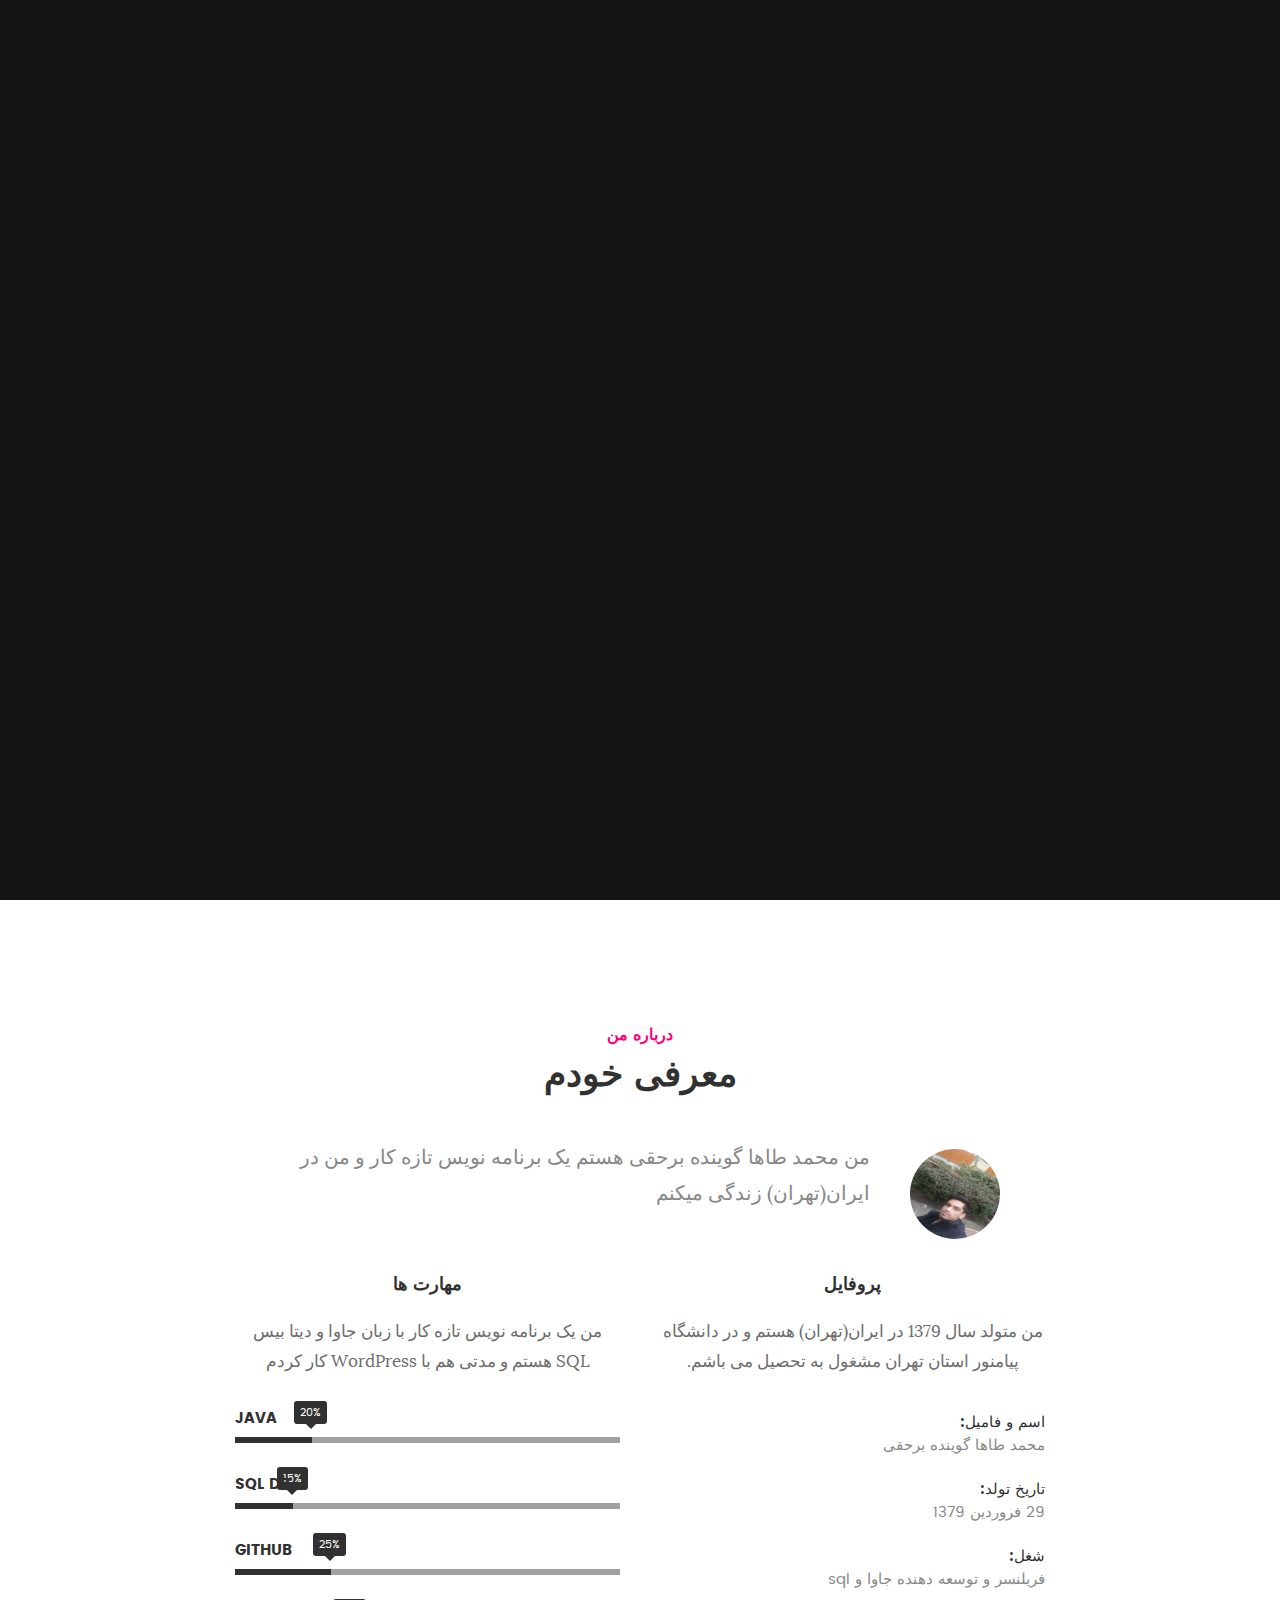
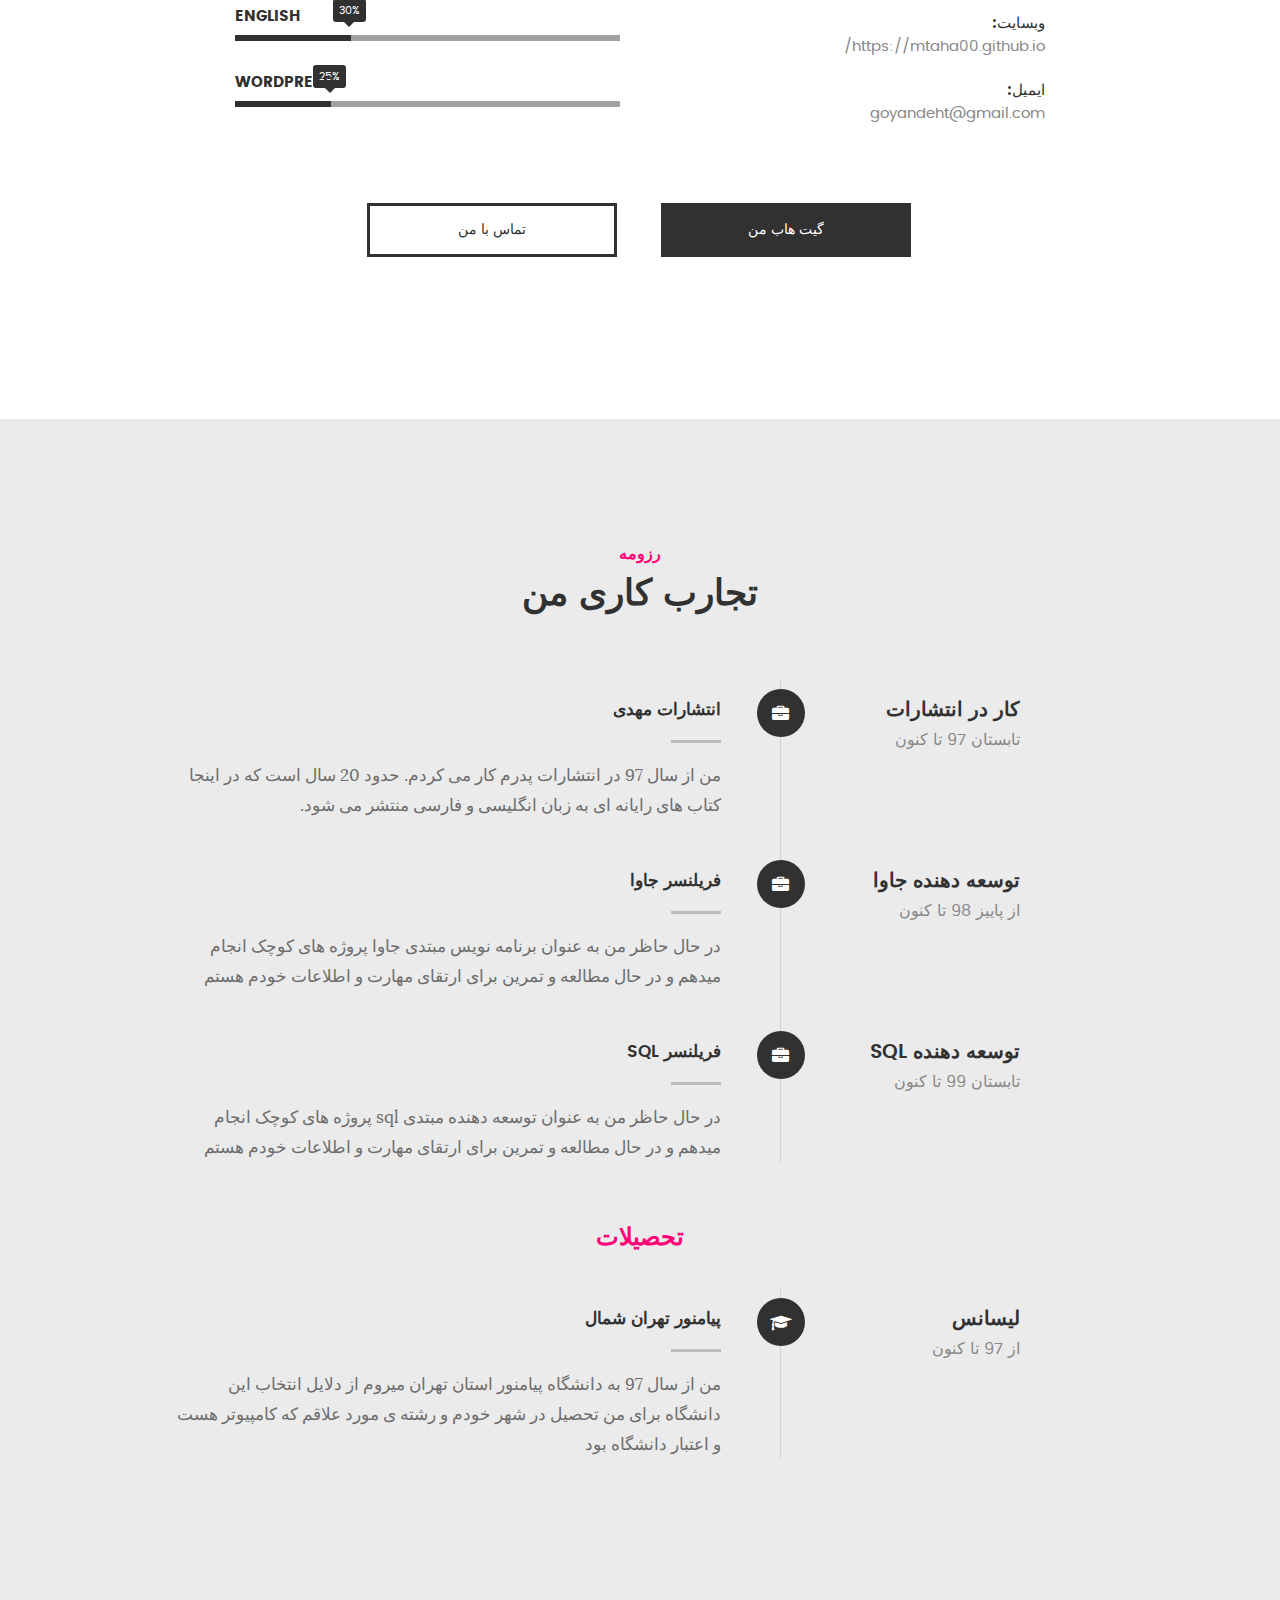
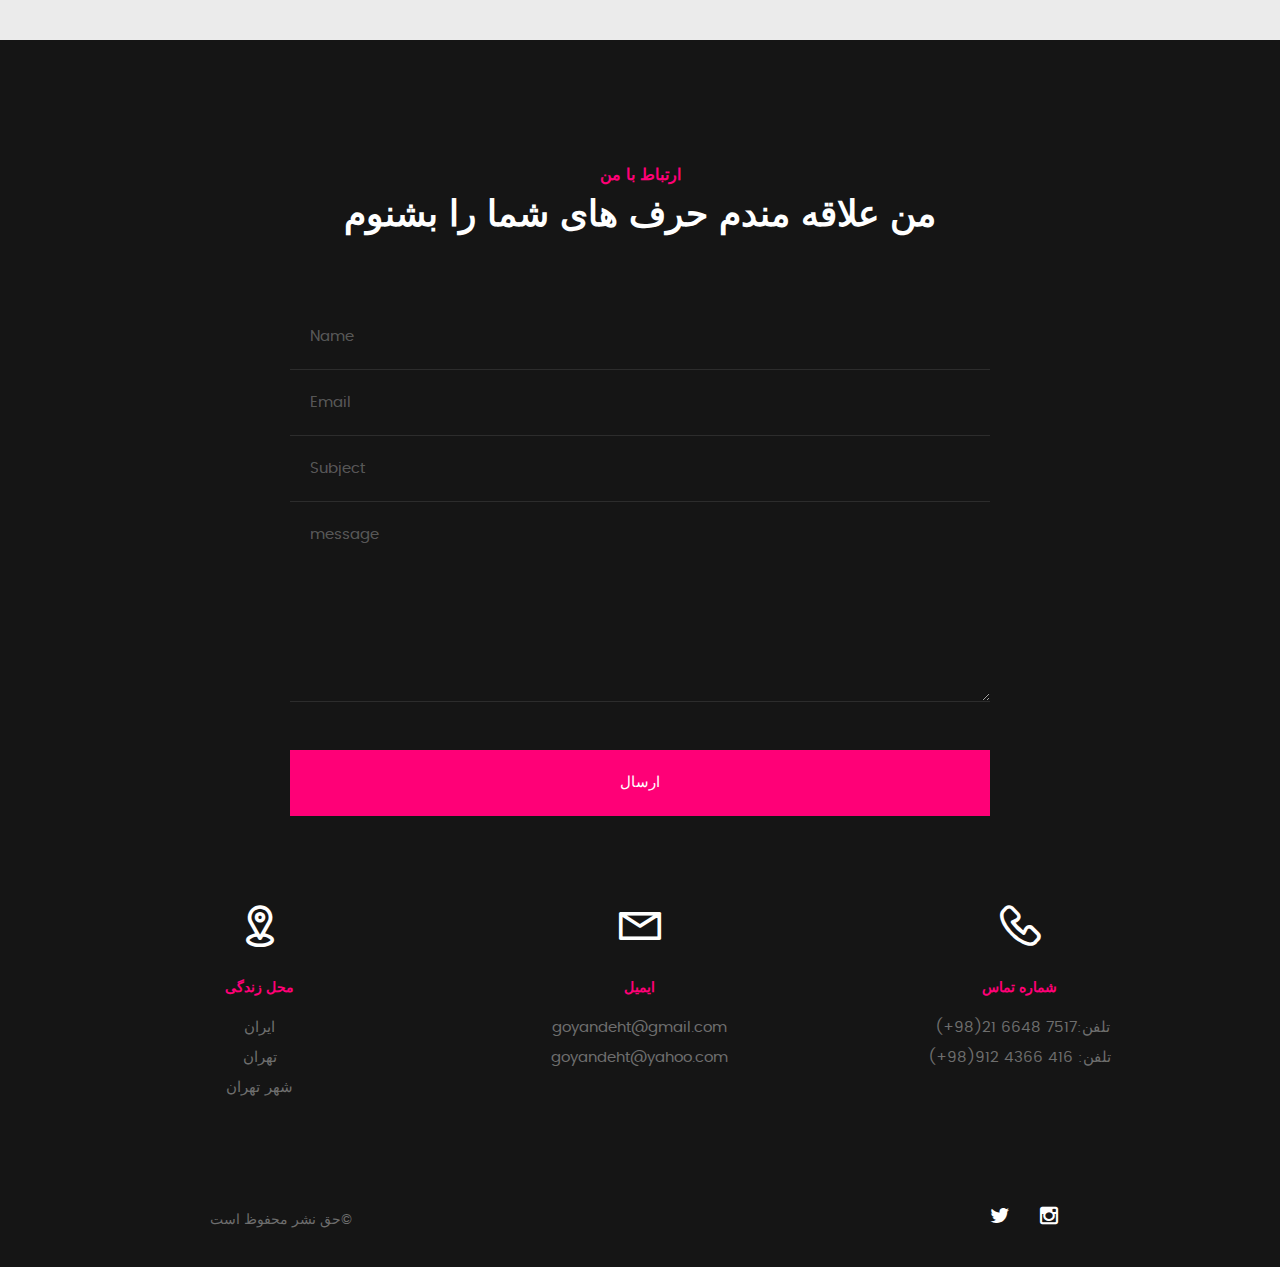
==== indexFa.html @ 9f86498a "Update indexFa.html" ====
<!DOCTYPE html>
<!--[if IE 8 ]><html class="no-js oldie ie8" lang="en"> <![endif]-->
<!--[if IE 9 ]><html class="no-js oldie ie9" lang="en"> <![endif]-->
<!--[if (gte IE 9)|!(IE)]><!--><html class="no-js" lang="en"> <!--<![endif]-->
<head>

   <!--- basic page needs
   ================================================== -->
   <meta charset="utf-8">
	<title>Taha</title>
	<meta name="description" content="">  
	<meta name="author" content="">

   <!-- mobile specific metas
   ================================================== -->
	<meta name="viewport" content="width=device-width, initial-scale=1, maximum-scale=1">

 	<!-- CSS
   ================================================== -->
   <link rel="stylesheet" href="css/base.css">  
   <link rel="stylesheet" href="css/mainFa.css">
   <link rel="stylesheet" href="css/vendor.css">     

   <!-- script
   ================================================== -->   
	<script src="js/modernizr.js"></script>
	<script src="js/pace.min.js"></script>

   <!-- favicons
	================================================== -->
	<link rel="icon" type="image/png" href="favicon.png">

	
	<style>
	.ChangeLangBtn{
		color: #cc005f !important;
		border: 1px solid #cc005f;
		border-radius: 7px;
		padding: 4px 8px;
	}
	.ChangeLangBtn:hover{
		box-shadow: 0px 2px 4px #964E7B;
		transition: 0.2s linear;
	}
	@media only screen and (max-width:768px) {
		.LogoShow{
			display: none;
			width: 0;
		}
		.TopNav{
			display: none !important;
		}
		}	
		
	</style>
	
</head>

<body id="top">

	<!-- header 
   ================================================== -->
   <header>   	
   	<div class="row">

   		<div class="top-bar TopNav">
   			<a class="menu-toggle" href="#"><span>Menu</span></a>

	   		<div class="logo LogoShow">
		         <a class="menu-toggle" href="#"></a>
		      </div>		      

		   	<nav id="main-nav-wrap">
					<ul class="main-navigation">
						<li  class="current"><a id="tahaHS" class="smoothscroll"  href="#intro" title="">خانه</a></li>
						<li><a id="About1" class="smoothscroll"  href="#about" title="">درباره من</a></li>
						<li><a id="ReS2" class="smoothscroll"  href="#resume" title="">رزومه </a></li>					
						<li><a id="tahaCo2" class="smoothscroll"  href="#contact" title="">ارتباط با من</a></li>	
										
					</ul>
				</nav>  
			
   		</div> <!-- /top-bar --> 
   		<div style="margin-top: 5px;">
				<a href="index.html" class="ChangeLangBtn">English</a>
				<a href="indexFa.html" class="ChangeLangBtn">فارسی</a>
	  </div>
   	</div> <!-- /row --> 		
   </header> <!-- /header -->

	<!-- intro section
   ================================================== -->
   <section id="intro">   

   	<div class="intro-overlay"></div>	

   	<div class="intro-content">
   		<div class="row">

   			<div class="col-twelve">

	   			<h5 id="hi"> سلام </h5>
	   			<h2 id="Name"  style="color: #cbcbcb;text-shadow: 0px 1px 1px #ffffff6b;">من محمد طاها گوینده برحقی هستم</h2>

	   			<p class="intro-position">
	   				<span id ="java">توسعه دهنده جاوا</span>
	   				<span id = "sql" >دیتابیس SQL</span> 
	   			</p>

	   			<a id ="More" class="button stroke smoothscroll" href="#about" title="">درباره من</a>
				
				
				
	   		</div>  
   			
   		</div>   		 		
		
   	</div> <!-- /intro-content --> 

   	<ul class="intro-social">        
         <li><a href="@tgouyandeh"><i class="fa fa-twitter"></i></a></li>
         <li><a href="https://www.instagram.com/taha_g_b/"><i class="fa fa-instagram"></i></a></li>
      </ul> <!-- /intro-social -->      	
	
   </section> <!-- /intro -->


   <!-- about section
   ================================================== -->
   <section id="about">  

   	<div class="row section-intro">
   		<div class="col-twelve">

   			<h5 id="About" >درباره من</h5>
   			<h1 id="Let" >معرفی خودم</h1>

   			<div class="intro-info">

   				<img src="images/profile-pic.jpg" alt="Profile Picture">

   				<p id="IMM", class="lead">من محمد طاها گوینده برحقی هستم یک برنامه نویس تازه کار و من در ایران(تهران) زندگی میکنم</p>
   			</div>   			

   		</div>   		
   	</div> <!-- /section-intro -->

   	<div class="row about-content">

		<div class="col-six tab-full">

   			<h3 id="SKLL">مهارت ها</h3>
   			<p id="SKLL1" dir="rtl" style="text-align: center">من یک برنامه نویس تازه کار با زبان جاوا و دیتا بیس SQL هستم و مدتی هم با WordPress کار کردم</p>

				<ul class="skill-bars">
				   <li>
				   	<div class="progress percent20"><span>20%</span></div>
				   	<strong>Java</strong>
				   </li>
				   <li>
				   	<div class="progress percent15"><span>15%</span></div>
				   	<strong>SQL DB</strong>
				   </li>
				   <li>
				   	<div class="progress percent25"><span>25%</span></div>
				   	<strong>Github</strong>
				   </li>
				   <li>
				   	<div class="progress percent30"><span>30%</span></div>
				   	<strong>English</strong>
				   </li>
				   <li>

				   	<div class="progress percent25"><span>25%</span></div>
				   	<strong>Wordpress</strong>
				   </li>
      
				</ul> <!-- /skill-bars -->		

   		</div>
		
   		<div class="col-six tab-full">

   			<h3 id = "Profile1" >پروفایل</h3>
   			<p id = "Profilee" style="text-align: center" dir="rtl" >من متولد سال 1379 در ایران(تهران) هستم و در دانشگاه پیامنور استان تهران مشغول به تحصیل می باشم.</p>

   			<ul class="info-list" dir="rtl" style="text-align: right" >
   				<li>
   					<strong id="FName">اسم و فامیل:</strong>
   					<span id="FNameL">محمد طاها گوینده برحقی</span>
   				</li>
   				<li>
   					<strong id="BiDA">تاریخ تولد:</strong>
   					<span id="BiDA1">29 فروردین 1379</span>
   				</li>
   				<li>
   					<strong id="JB">شغل:</strong>
   					<span id="JB1">فریلنسر و توسعه دهنده جاوا و sql</span>
   				</li>
   				<li>
   					<strong id="WebS">وبسایت:</strong>
   					<span>https://mtaha00.github.io/</span>
   				</li>
   				<li>
   					<strong id="EMIL">ایمیل:</strong>
   					<span>goyandeht@gmail.com</span>
   				</li>

   			</ul> <!-- /info-list -->

   		</div>

   		

   	</div>

   	<div class="row button-section">
   		<div class="col-twelve">
   			<a id="Hiree" href="#contact" title="Hire Me" class="button stroke smoothscroll">تماس با من</a>
   			<a href="https://github.com/Mtaha00" title="go up" class="button button-primary">گیت هاب من</a>
   		</div>   		
   	</div>

   </section> <!-- /process-->    


   <!-- resume Section
   ================================================== -->
	<section id="resume" class="grey-section">

		<div class="row section-intro">
   		<div class="col-twelve">

   			<h5 id="ReS">رزومه</h5>
   			<h1 id="ReS1">تجارب کاری من</h1>

   			

   		</div>   		
   	</div> <!-- /section-intro--> 

   	<div class="row resume-timeline">

   		<div class="col-twelve resume-header">

   			

   		</div> <!-- /resume-header -->

   		<div class="col-twelve">

   			<div class="timeline-wrap">

   				<div class="timeline-block">

	   				<div class="timeline-ico">
	   					<i class="fa fa-briefcase"></i>
	   				</div>

	   				<div class="timeline-header">
   					  <h3 id="WorkP">کار در انتشارات</h3>
	   					<p id="WorkPD">تابستان 97 تا کنون</p>
	   				</div>

	   				<div class="timeline-content">
	   					<h4 id="mahdi">انتشارات مهدی</h4>
	   					<p id="mahdi1">من از سال 97 در انتشارات پدرم کار می کردم. حدود 20 سال است که در اینجا کتاب های رایانه ای به زبان انگلیسی و فارسی منتشر می شود.</p>
	   				</div>

	   			</div>
   				<!-- /timeline-block -->

	   			<div class="timeline-block">

	   				<div class="timeline-ico">
	   					<i class="fa fa-briefcase"></i>
	   				</div>

	   				<div class="timeline-header">
	   					<h3 id="taha1" >توسعه دهنده جاوا</h3>
	   					<p id="taha2">از پاییز 98 تا کنون</p>
	   				</div>

	   				<div class="timeline-content">
	   					<h4 id="taha3" >فریلنسر جاوا</h4>
	   					<p id="taha4" >در حال حاظر من به عنوان برنامه نویس مبتدی جاوا پروژه های کوچک  انجام میدهم و در حال مطالعه و تمرین برای ارتقای مهارت و اطلاعات خودم هستم</p>
	   				</div>

	   			</div> <!-- /timeline-block -->

	   			<div class="timeline-block">

   				  <div class="timeline-ico">
	   					<i class="fa fa-briefcase"></i>
	   				</div>

   				  <div class="timeline-header">
	   					<h3 id="taha5">توسعه دهنده SQL</h3>
	   					<p id="taha6">تابستان 99 تا کنون</p>
	   				</div>

	   				<div class="timeline-content">
	   					<h4 id="taha7">فریلنسر SQL</h4>
	   					<p id="taha8">در حال حاظر من به عنوان توسعه دهنده مبتدی sql  پروژه های کوچک  انجام میدهم و در حال مطالعه و تمرین برای ارتقای مهارت و اطلاعات خودم هستم</p>
	   				</div>

	   			</div> <!-- /timeline-block -->

   			</div> <!-- /timeline-wrap -->   			

   		</div> <!-- /col-twelve -->
   		
   	</div> <!-- /resume-timeline -->
   	
   	<div class="row resume-timeline">

   		<div class="col-twelve resume-header">

   			<h2 id="tahae">تحصیلات</h2>

   		</div> <!-- /resume-header -->

   		<div class="col-twelve">

   			<div class="timeline-wrap">

   				<div class="timeline-block">

	   				<div class="timeline-ico">
	   					<i class="fa fa-graduation-cap"></i>
	   				</div>

	   				<div class="timeline-header">
   					  <h3 id="tahae1">لیسانس</h3>
	   					<p id="tahae2">از 97 تا کنون</p>
	   				</div>

	   				<div class="timeline-content">
	   					<h4 id="tahae3">پیامنور تهران شمال</h4>
	   					<p id="tahae4">من از سال 97 به دانشگاه پیامنور استان تهران میروم از دلایل انتخاب این دانشگاه برای من تحصیل در شهر خودم و رشته ی مورد علاقم که کامپیوتر هست و اعتبار دانشگاه بود</p>
	   				</div>

	   			
	   		

	   			</div> <!-- /timeline-block -->

   			</div> <!-- /timeline-wrap -->   			

   		</div> <!-- /col-twelve -->
   		
   	</div> <!-- /resume-timeline -->
		
	</section> <!-- /features -->



   <!-- contact
   ================================================== -->
	<section id="contact">

		<div class="row section-intro">
   		<div class="col-twelve">

   			<h5 id="tahaCo">ارتباط با من</h5>
   			<h1 id="tahaCo1">من علاقه مندم حرف های شما را بشنوم</h1>

   			<p class="lead"> </p>

   		</div> 
   	</div> <!-- /section-intro -->

   	<div class="row contact-form">

   		<div class="col-twelve">

            <!-- form -->
            <form name="contactForm" id="contactForm" method="post" action="">
      			<fieldset>

                  <div class="form-field">
 						   <input name="contactName" type="text" id="contactName" placeholder="Name" value="" minlength="2" required="">
                  </div>
                  <div class="form-field">
	      			   <input name="contactEmail" type="email" id="contactEmail" placeholder="Email" value="" required="">
	               </div>
                  <div class="form-field">
	     				   <input name="contactSubject" type="text" id="contactSubject" placeholder="Subject" value="">
	               </div>                       
                  <div class="form-field">
	                 	<textarea name="contactMessage" id="contactMessage" placeholder="message" rows="10" cols="50" required=""></textarea>
	               </div>                      
                 <div class="form-field">
                     <button id="SSub" class="submitform">ارسال</button>
                     <div id="submit-loader">
                        <div class="text-loader">در حال ارسال...</div>                             
       				      <div class="s-loader">
								  	<div class="bounce1"></div>
								  	<div class="bounce2"></div>
								  	<div class="bounce3"></div>
								</div>
							</div>
                  </div>

      			</fieldset>
      		</form> <!-- Form End -->

            <!-- contact-warning -->
            <div id="message-warning">            	
            </div>            
            <!-- contact-success -->
      		<div id="message-success">
               <i id="massagesend" class="fa fa-check"></i><br>
      		</div>

         </div> <!-- /col-twelve -->
   		
   	</div> <!-- /contact-form -->

   	<div class="row contact-info">

   		<div class="col-four tab-full">

   			<div class="icon">
   				<i class="icon-pin"></i>
   			</div>

   			<h5 id="tahahome">محل زندگی</h5>

   			<p id="tahahome1">
            ایران <br>
            تهران <br>
            شهر تهران
            </p>

   		</div>

   		<div class="col-four tab-full collapse">

   			<div class="icon">
   				<i class="icon-mail"></i>
   			</div>

   			<h5 id="tahaEm">ایمیل</h5>

   			<p>goyandeht@gmail.com<br>
			   	goyandeht@yahoo.com			     
			   </p>

   		</div>

   		<div class="col-four tab-full">

   			<div class="icon">
   				<i class="icon-phone"></i>
   			</div>

   			<h5 id="tahaCa">شماره تماس</h5>

   			<p dir="rtl"> تلفن:<span dir="ltr"> (+98)21 6648 7517</span><br>
			   	تلفن: <span dir="ltr">(+98)912 4366 416</span>
			   </p>

   		</div>
   		
   	</div> <!-- /contact-info -->
		
	</section> <!-- /contact -->


   <!-- footer
   ================================================== -->

   <footer>
     	<div class="row">

     		<div class="col-six tab-full pull-right social">

     			<ul class="footer-social">        
			      <li><a href="tgouyandeh"><i class="fa fa-twitter"></i></a></li>
			      <li><a href="https://www.instagram.com/taha_g_b/"><i class="fa fa-instagram"></i></a></li>
			   </ul> 
	      		
	      </div>

      	<div class="col-six tab-full">
	      	<div class="copyright">
		        	<span id="tahaCopy">حق نشر محفوظ است©</span> 	         	
		         </div>		                  
	      	</div>

	      	<div id="go-top">
		         <a class="smoothscroll" title="Back to Top" href="#top"><i class="fa fa-long-arrow-up"></i></a>
		      </div>

      	</div> <!-- /row -->     	
   </footer>  

   <div id="preloader"> 
    	<div id="loader"></div>
   </div> 

   <!-- Java Script
   ================================================== --> 
   <script src="js/jquery-2.1.3.min.js"></script>
   <script src="js/plugins.js"></script>
   <script src="js/main.js"></script>
   
   
	
</body>

</html>
---- css/base.css ----
/**
 * =================================================================== 
 *
 *  Kards v1.0 Base Stylesheet
 *  url: styleshout.com
 *  03-01-2016
 *  ------------------------------------------------------------------
 *  TOC:
 *  01. reset
 *  02. basic/base setup styles
 *  03. grid
 *  04. MISC
 *
 * =================================================================== 
 */

/** 
 * ===================================================================
 * 01. reset - normalize.css v3.0.2 | MIT License | git.io/normalize
 *
 * ------------------------------------------------------------------- 
 */
html {
	font-family: sans-serif;
	-ms-text-size-adjust: 100%;
	-webkit-text-size-adjust: 100%;
}

body {
	margin: 0;
}

article,
aside,
details,
figcaption,
figure,
footer,
header,
hgroup,
main,
menu,
nav,
section,
summary {
	display: block;
}

audio,
canvas,
progress,
video {
	display: inline-block;
	vertical-align: baseline;
}

audio:not([controls]) {
	display: none;
	height: 0;
}

[hidden],
template {
	display: none;
}

a {
	background: transparent;
}

a:active,
a:hover {
	outline: 0;
}

abbr[title] {
	border-bottom: 1px dotted;
}

b,
strong {
	font-weight: bold;
}

dfn {
	font-style: italic;
}

h1 {
	font-size: 2em;
	margin: 0.67em 0;
}

mark {
	background: #ff0;
	color: #000;
}

small {
	font-size: 80%;
}

sub,
sup {
	font-size: 75%;
	line-height: 0;
	position: relative;
	vertical-align: baseline;
}

sup {
	top: -0.5em;
}

sub {
	bottom: -0.25em;
}

img {
	border: 0;
}

svg:not(:root) {
	overflow: hidden;
}

figure {
	margin: 1em 40px;
}

hr {
	-moz-box-sizing: content-box;
	box-sizing: content-box;
	height: 0;
}

pre {
	overflow: auto;
}

code,
kbd,
pre,
samp {
	font-family: monospace, monospace;
	font-size: 1em;
}

button,
input,
optgroup,
select,
textarea {
	color: inherit;
	font: inherit;
	margin: 0;
}

button {
	overflow: visible;
}

button,
select {
	text-transform: none;
}

button,
html input[type="button"],
input[type="reset"],
input[type="submit"] {
	-webkit-appearance: button;
	cursor: pointer;
}

button[disabled],
html input[disabled] {
	cursor: default;
}

button::-moz-focus-inner,
input::-moz-focus-inner {
	border: 0;
	padding: 0;
}

input {
	line-height: normal;
}

input[type="checkbox"],
input[type="radio"] {
	box-sizing: border-box;
	padding: 0;
}

input[type="number"]::-webkit-inner-spin-button,
input[type="number"]::-webkit-outer-spin-button {
	height: auto;
}

input[type="search"] {
	-webkit-appearance: textfield;
	-moz-box-sizing: content-box;
	-webkit-box-sizing: content-box;
	box-sizing: content-box;
}

input[type="search"]::-webkit-search-cancel-button,
input[type="search"]::-webkit-search-decoration {
	-webkit-appearance: none;
}

fieldset {
	border: 1px solid #c0c0c0;
	margin: 0 2px;
	padding: 0.35em 0.625em 0.75em;
}

legend {
	border: 0;
	padding: 0;
}

textarea {
	overflow: auto;
}

optgroup {
	font-weight: bold;
}

table {
	border-collapse: collapse;
	border-spacing: 0;
}

td,
th {
	padding: 0;
}

/** 
 * ===================================================================
 * 02. basic/base setup styles - (_basic.scss)
 *
 * ------------------------------------------------------------------- 
 */
html {
	font-size: 62.5%;
	box-sizing: border-box;
}

*,
*::before,
*::after {
	box-sizing: inherit;
}

body {
	font-weight: normal;
	line-height: 1;
	text-rendering: optimizeLegibility;
	word-wrap: break-word;
	-webkit-overflow-scrolling: touch;
	-webkit-text-size-adjust: none;
}

body,
input,
button {
	-moz-osx-font-smoothing: grayscale;
	-webkit-font-smoothing: antialiased;
}

/**
 * Media - (_basic.scss)
 * ------------------------------------------------------------------- 
 */
img,
video {
	max-width: 100%;
	height: auto;
}

/**
 * Typography resets - (_basic.scss)
 * ------------------------------------------------------------------- 
 */
div,
dl,
dt,
dd,
ul,
ol,
li,
h1,
h2,
h3,
h4,
h5,
h6,
pre,
form,
p,
blockquote,
th,
td {
	margin: 0;
	padding: 0;
}

h1,
h2,
h3,
h4,
h5,
h6 {
	-webkit-font-variant-ligatures: common-ligatures;
	-moz-font-variant-ligatures: common-ligatures;
	font-variant-ligatures: common-ligatures;
	text-rendering: optimizeLegibility;
}

em,
i {
	font-style: italic;
	line-height: inherit;
}

strong,
b {
	font-weight: bold;
	line-height: inherit;
}

small {
	font-size: 60%;
	line-height: inherit;
}

ol,
ul {
	list-style: none;
}

li {
	display: block;
}

/**
 * links - (_basic.scss)
 * ------------------------------------------------------------------- 
 */
a {
	text-decoration: none;
	line-height: inherit;
}

a img {
	border: none;
}

/**
 * inputs - (_basic.scss)
 * ------------------------------------------------------------------- 
 */
fieldset {
	margin: 0;
	padding: 0;
}

input[type="email"],
input[type="number"],
input[type="search"],
input[type="text"],
input[type="tel"],
input[type="url"],
input[type="password"],
textarea {
	-webkit-appearance: none;
	-moz-appearance: none;
	-ms-appearance: none;
	-o-appearance: none;
	appearance: none;
}

/** 
 * ===================================================================
 * 03. grid - (_grid.scss)
 *
 * ------------------------------------------------------------------- 
 */
.row {
	width: 94%;
	max-width: 1140px;
	margin: 0 auto;
}

.row:before,
.row:after {
	content: "";
	display: table;
}

.row:after {
	clear: both;
}

.row .row {
	width: auto;
	max-width: none;
	margin-left: -20px;
	margin-right: -20px;
}

[class*="col-"],
.bgrid {
	float: left;
}

[class*="col-"] + [class*="col-"].end {
	float: right;
}

[class*="col-"] {
	padding: 0 20px;
}

.col-one {
	width: 8.33333%;
}

.col-two,
.col-1-6 {
	width: 16.66667%;
}

.col-three,
.col-1-4 {
	width: 25%;
}

.col-four,
.col-1-3 {
	width: 33.33333%;
}

.col-five {
	width: 41.66667%;
}

.col-six,
.col-1-2 {
	width: 50%;
}

.col-seven {
	width: 58.33333%;
}

.col-eight,
.col-2-3 {
	width: 66.66667%;
}

.col-nine,
.col-3-4 {
	width: 75%;
}

.col-ten,
.col-5-6 {
	width: 83.33333%;
}

.col-eleven {
	width: 91.66667%;
}

.col-twelve,
.col-full {
	width: 100%;
}

/**
 * small screens - (_grid.scss)
 * --------------------------------------------------------------- 
 */
@media screen and (max-width:1024px) {
	.row .row {
		margin-left: -18px;
		margin-right: -18px;
	}

	[class*="col-"] {
		padding: 0 18px;
	}

}

/**
 * tablets - (_grid.scss)
 * --------------------------------------------------------------- 
 */
@media screen and (max-width:768px) {
	.row {
		width: auto;
		padding-left: 30px;
		padding-right: 30px;
	}

	.row .row {
		padding-left: 0;
		padding-right: 0;
		margin-left: -15px;
		margin-right: -15px;
	}

	[class*="col-"] {
		padding: 0 15px;
	}

	.tab-1-4 {
		width: 25%;
	}

	.tab-1-3 {
		width: 33.33333%;
	}

	.tab-1-2 {
		width: 50%;
	}

	.tab-2-3 {
		width: 66.66667%;
	}

	.tab-3-4 {
		width: 75%;
	}

	.tab-full {
		width: 100%;
	}

}

/**
 * large mobile devices - (_grid.scss)
 * --------------------------------------------------------------- 
 */
@media screen and (max-width:600px) {
	.row {
		padding-left: 25px;
		padding-right: 25px;
	}

	.row .row {
		margin-left: -10px;
		margin-right: -10px;
	}

	[class*="col-"] {
		padding: 0 10px;
	}

	.mob-1-4 {
		width: 25%;
	}

	.mob-1-2 {
		width: 50%;
	}

	.mob-3-4 {
		width: 75%;
	}

	.mob-full {
		width: 100%;
	}

}

/**
 * small mobile devices - (_grid.scss)
 * --------------------------------------------------------------- 
 */
@media screen and (max-width:400px) {
	.row .row {
		padding-left: 0;
		padding-right: 0;
		margin-left: 0;
		margin-right: 0;
	}

	[class*="col-"] {
		width: 100% !important;
		float: none !important;
		clear: both !important;
		margin-left: 0;
		margin-right: 0;
		padding: 0;
	}

	[class*="col-"] + [class*="col-"].end {
		float: none;
	}

}

/** 
 * ===================================================================
 * block grids - (_grid.scss)
 *
 * ------------------------------------------------------------------- 
 */
[class*="block-"]:before,
[class*="block-"]:after {
	content: "";
	display: table;
}

[class*="block-"]:after {
	clear: both;
}

.block-1-6 .bgrid {
	width: 16.66667%;
}

.block-1-4 .bgrid {
	width: 25%;
}

.block-1-3 .bgrid {
	width: 33.33333%;
}

.block-1-2 .bgrid {
	width: 50%;
}

/**
 * Clearing for block grid columns. Allow columns with 
 * different heights to align properly.
 */
.block-1-6 .bgrid:nth-child(6n+1),
.block-1-4 .bgrid:nth-child(4n+1),
.block-1-3 .bgrid:nth-child(3n+1),
.block-1-2 .bgrid:nth-child(2n+1) {
	clear: both;
}

/**
 * small screens - (_grid.scss)
 * --------------------------------------------------------------- 
 */
@media screen and (max-width:1024px) {
	.block-s-1-6 .bgrid {
		width: 16.66667%;
	}

	.block-s-1-4 .bgrid {
		width: 25%;
	}

	.block-s-1-3 .bgrid {
		width: 33.33333%;
	}

	.block-s-1-2 .bgrid {
		width: 50%;
	}

	.block-s-full .bgrid {
		width: 100%;
		clear: both;
	}

	[class*="block-s-"] .bgrid:nth-child(n) {
		clear: none;
	}

	.block-s-1-6 .bgrid:nth-child(6n+1),
	.block-s-1-4 .bgrid:nth-child(4n+1),
	.block-s-1-3 .bgrid:nth-child(3n+1),
	.block-s-1-2 .bgrid:nth-child(2n+1) {
		clear: both;
	}

}

/**
 * tablets - (_grid.scss)
 * --------------------------------------------------------------- 
 */
@media screen and (max-width:768px) {
	.block-tab-1-6 .bgrid {
		width: 16.66667%;
	}

	.block-tab-1-4 .bgrid {
		width: 25%;
	}

	.block-tab-1-3 .bgrid {
		width: 33.33333%;
	}

	.block-tab-1-2 .bgrid {
		width: 50%;
	}

	.block-tab-full .bgrid {
		width: 100%;
		clear: both;
	}

	[class*="block-tab-"] .bgrid:nth-child(n) {
		clear: none;
	}

	.block-tab-1-6 .bgrid:nth-child(6n+1),
	.block-tab-1-4 .bgrid:nth-child(4n+1),
	.block-tab-1-3 .bgrid:nth-child(3n+1),
	.block-tab-1-2 .bgrid:nth-child(2n+1) {
		clear: both;
	}

}

/**
 * large mobile devices - (_grid.scss)
 * --------------------------------------------------------------- 
 */
@media screen and (max-width:600px) {
	.block-mob-1-6 .bgrid {
		width: 16.66667%;
	}

	.block-mob-1-4 .bgrid {
		width: 25%;
	}

	.block-mob-1-3 .bgrid {
		width: 33.33333%;
	}

	.block-mob-1-2 .bgrid {
		width: 50%;
	}

	.block-mob-full .bgrid {
		width: 100%;
		clear: both;
	}

	[class*="block-mob-"] .bgrid:nth-child(n) {
		clear: none;
	}

	.block-mob-1-6 .bgrid:nth-child(6n+1),
	.block-mob-1-4 .bgrid:nth-child(4n+1),
	.block-mob-1-3 .bgrid:nth-child(3n+1),
	.block-mob-1-2 .bgrid:nth-child(2n+1) {
		clear: both;
	}

}

/**
 * stack on small mobile devices - (_grid.scss)
 * --------------------------------------------------------------- 
 */
@media screen and (max-width:400px) {
	.stack .bgrid {
		width: 100% !important;
		float: none !important;
		clear: both !important;
		margin-left: 0;
		margin-right: 0;
	}

}

/** 
 * ===================================================================
 * 04. MISC  - (_grid.scss)
 *
 * ------------------------------------------------------------------- 
 */

/**
 * Clearing - (http://nicolasgallagher.com/micro-clearfix-hack/
 */
.group:before,
.group:after {
	content: "";
	display: table;
}

.group:after {
	clear: both;
}

/**
 * Misc Helper Styles 
 */
.hide {
	display: none;
}

.invisible {
	visibility: hidden;
}

.antialiased {
	-webkit-font-smoothing: antialiased;
	-moz-osx-font-smoothing: grayscale;
}

.remove-bottom {
	margin-bottom: 0;
}

.half-bottom {
	margin-bottom: 1.5rem !important;
}

.add-bottom {
	margin-bottom: 3rem !important;
}

.no-border {
	border: none;
}

.full-width {
	width: 100%;
}

.text-center {
	text-align: center;
}

.text-left {
	text-align: left;
}

.text-right {
	text-align: right;
}

.pull-left {
	float: left;
}

.pull-right {
	float: right;
}

.align-center {
	margin-left: auto;
	margin-right: auto;
	text-align: center;
}

/*# sourceMappingURL=base.css.map */
---- css/mainFa.css ----
/** 
 * ===================================================================
 * 01. webfonts and iconfonts - (_document-setup.scss)
 *
 * ------------------------------------------------------------------- 
 */
@import url("fonts.css");
@import url("font-awesome/css/font-awesome.min.css");
@import url("micons/micons.css");


/** 
 * ===================================================================
 * 02. base style overrides - (_document-setup.scss)
 *
 * ------------------------------------------------------------------- 
 */
html {
	font-size: 10px;
}

@media only screen and (max-width:1024px) {
	html {
		font-size: 9.411764705882353px;
	}
}
@media only screen and (max-width:768px) {
	html {
		font-size: 10px;
	}
}
@media only screen and (max-width:400px) {
	html {
		font-size: 9.411764705882353px;
	}
}

html, body {
	height: 100%;
}
body {
	background: #151515;
	font-family: "lora-regular", serif;
	font-size: 1.7rem;
	line-height: 3rem;
	color: #6e6e6e;
}

/**
 * links - (_document-setup.scss)
 * -------------------------------------------------------------------
 */
a, a:visited {
	color: #000000;
	-moz-transition: all 0.3s ease-in-out;
	-o-transition: all 0.3s ease-in-out;
	-webkit-transition: all 0.3s ease-in-out;
	-ms-transition: all 0.3s ease-in-out;
	transition: all 0.3s ease-in-out;
}
a:hover, a:focus, a:active {
	color: #FF0077;
	outline: 0;
}

/** 
 * ===================================================================
 * 03. typography & general theme styles - (_document-setup.scss)
 *
 * ------------------------------------------------------------------- 
 */
h1, h2, h3, h4, h5, h6, .h01, .h02, .h03, .h04, .h05, .h06 {
	font-family: "poppins-semibold", sans-serif;
	color: #313131;
	font-style: normal;
	text-rendering: optimizeLegibility;
	margin-bottom: 2.1rem;
}
h3, .h03, h4, .h04 {
	margin-bottom: 1.8rem;
}
h5, .h05, h6, .h06 {
	font-family: "poppins-bold";
	margin-bottom: 1.2rem;
}
h1, .h01 {
	font-size: 3.1rem;
	line-height: 1.355;
	letter-spacing: -.1rem;
}
@media only screen and (max-width:600px) {
	h1, .h01 {
		font-size: 2.6rem;
		letter-spacing: -.07rem;
	}
}
h2, .h02 {
	font-size: 2.4rem;
	line-height: 1.25;
}
h3, .h03 {
	font-size: 2rem;
	line-height: 1.5;
}
h4, .h04 {
	font-size: 1.7rem;
	line-height: 1.765;
}
h5, .h05 {
	font-size: 1.4rem;
	line-height: 1.714;
	text-transform: uppercase;
	letter-spacing: .15rem;
}
h6, .h06 {
	font-size: 1.3rem;
	line-height: 1.846;
	text-transform: uppercase;
	letter-spacing: .15rem;
}
p img {
	margin: 0;
}
p.lead {
	font-family: "lora-regular", serif;
	font-size: 2rem;
	line-height: 1.8;
	color: #888888;
}
@media only screen and (max-width:768px) {
	p.lead {
		font-size: 1.7rem;
	}
}
em, i, strong, b {
	font-size: 1.7rem;
	line-height: 3rem;
	font-style: normal;
	font-weight: normal;
}
em, i {
	font-family: "lora-italic", serif;
}
strong, b {
	font-family: "lora-bold", serif;
}
small {
	font-size: 1.2rem;
	line-height: inherit;
}
blockquote {
	margin: 3rem 0;
	padding-left: 4rem;
	position: relative;
}
blockquote:before {
	content: "\201C";
	font-size: 8rem;
	line-height: 0px;
	margin: 0;
	color: #313131;
	font-family: arial, sans-serif;
	position: absolute;
	top: 3rem;
	left: 0;
}
blockquote p {
	font-family: georgia, serif;
	font-style: italic;
	padding: 0;
	font-size: 1.9rem;
	line-height: 1.737;
}
blockquote cite {
	display: block;
	font-size: 1.3rem;
	font-style: normal;
	line-height: 1.616;
}
blockquote cite:before {
	content: "\2014 \0020";
}
blockquote cite a, blockquote cite a:visited {
	color: #888888;
	border: none;
}
abbr {
	font-family: "poppins-bold", serif;
	font-variant: small-caps;
	text-transform: lowercase;
	letter-spacing: .05rem;
	color: #888888;
}
var, kbd, samp, code, pre {
	font-family: Consolas, "Andale Mono", Courier, "Courier New", monospace;
}
pre {
	padding: 2.4rem 3rem 3rem;
	background: #F1F1F1;
}
code {
	font-size: 1.4rem;
	margin: 0 .2rem;
	padding: .3rem .6rem;
	white-space: nowrap;
	background: #F1F1F1;
	border: 1px solid #E1E1E1;
	border-radius: 3px;
}
pre > code {
	display: block;
	white-space: pre;
	line-height: 2;
	padding: 0;
	margin: 0;
}
pre.prettyprint > code {
	border: none;
}
del {
	text-decoration: line-through;
}
abbr[title], dfn[title] {
	border-bottom: 1px dotted;
	cursor: help;
}
mark {
	background: #FFF49B;
	color: #000;
}
hr {
	border: solid #d2d2d2;
	border-width: 1px 0 0;
	clear: both;
	margin: 2.4rem 0 1.5rem;
	height: 0;
}

/**
 * Lists - (_document-setup.scss)  
 * -------------------------------------------------------------------
 */
ol {
	list-style: decimal;
}
ul {
	list-style: disc;
}
li {
	display: list-item;
}
ol, ul {
	margin-left: 1.7rem;
}
ul li {
	padding-left: .4rem;
}
ul ul, ul ol, ol ol, ol ul {
	margin: .6rem 0 .6rem 1.7rem;
}
ul.disc li {
	display: list-item;
	list-style: none;
	padding: 0 0 0 .8rem;
	position: relative;
}
ul.disc li::before {
	content: "";
	display: inline-block;
	width: 8px;
	height: 8px;
	border-radius: 50%;
	background: #FF0077;
	position: absolute;
	left: -17px;
	top: 11px;
	vertical-align: middle;
}
dt {
	margin: 0;
	color: #FF0077;
}
dd {
	margin: 0 0 0 2rem;
}

/**
 * tables - (_document-setup.scss)  
 * -------------------------------------------------------------------
 */
table {
	border-width: 0;
	width: 100%;
	max-width: 100%;
	font-family: "lora-regular", sans-serif;
}
th, td {
	padding: 1.5rem 3rem;
	text-align: left;
	border-bottom: 1px solid #E8E8E8;
}
th {
	color: #313131;
	font-family: "poppins-bold", sans-serif;
}
td {
	line-height: 1.5;
}
th:first-child, td:first-child {
	padding-left: 0;
}
th:last-child, td:last-child {
	padding-right: 0;
}
.table-responsive {
	overflow-x: auto;
	-webkit-overflow-scrolling: touch;
}

/**
 * Spacing - (_document-setup.scss)  
 * -------------------------------------------------------------------
 */
button, .button {
	margin-bottom: 1.2;
}
fieldset {
	margin-bottom: 1.5rem;
}
input,
textarea,
select,
pre,
blockquote,
figure,
table,
p,
ul,
ol,
dl,
form,
.fluid-video-wrapper,
.ss-custom-select {
	margin-bottom: 3rem;
}

/**
 * floated image - (_document-setup.scss)  
 * -------------------------------------------------------------------
 */
img.pull-right {
	margin: .9rem 0 0 2.4rem;
}
img.pull-left {
	margin: .9rem 2.4rem 0 0;
}

/**
 * block grid paddings - (_document-setup.scss) 
 * -------------------------------------------------------------------
 */
.bgrid {
	padding: 0 20px;
}
@media only screen and (max-width:1024px) {
	.bgrid {
		padding: 0 18px;
	}
}
@media only screen and (max-width:768px) {
	.bgrid {
		padding: 0 15px;
	}
}
@media only screen and (max-width:600px) {
	.bgrid {
		padding: 0 10px;
	}
}
@media only screen and (max-width:400px) {
	.bgrid {
		padding: 0;
	}
}

/**
 * pace.js styles - minimal  - (_document-setup.scss)
 * -------------------------------------------------------------------
 */
.pace {
	-webkit-pointer-events: none;
	pointer-events: none;
	-webkit-user-select: none;
	-moz-user-select: none;
	user-select: none;
}
.pace-inactive {
	display: none;
}
.pace .pace-progress {
	background: #FF0077;
	position: fixed;
	z-index: 900;
	top: 0;
	right: 100%;
	width: 100%;
	height: 6px;
}

/** 
 * ===================================================================
 * 04. preloader - (_preloader-1.scss)
 *
 * ------------------------------------------------------------------- 
 */
#preloader {
	position: fixed;
	top: 0;
	left: 0;
	right: 0;
	bottom: 0;
	background: #151515;
	z-index: 800;
	height: 100%;
	width: 100%;
}
.no-js #preloader, .oldie #preloader {
	display: none;
}
#loader {
	position: absolute;
	left: 50%;
	top: 50%;
	width: 60px;
	height: 60px;
	margin: -30px 0 0 -30px;
	padding: 0;
}
#loader:before {
	content: "";
	border-top: 11px solid rgba(255, 255, 255, 0.1);
	border-right: 11px solid rgba(255, 255, 255, 0.1);
	border-bottom: 11px solid rgba(255, 255, 255, 0.1);
	border-left: 11px solid #FF0077;
	-webkit-animation: load 1.1s infinite linear;
	animation: load 1.1s infinite linear;
	display: block;
	border-radius: 50%;
	width: 60px;
	height: 60px;
}
@-webkit-keyframes load {
	0% {
		-webkit-transform: rotate(0deg);
		transform: rotate(0deg);
	}
	100% {
		-webkit-transform: rotate(360deg);
		transform: rotate(360deg);
	}
}
@keyframes load {
	0% {
		-webkit-transform: rotate(0deg);
		transform: rotate(0deg);
	}
	100% {
		-webkit-transform: rotate(360deg);
		transform: rotate(360deg);
	}
}

/** 
 * ===================================================================
 * 05. forms - (_forms.scss)
 *
 * ------------------------------------------------------------------- 
 */
fieldset {
	border: none;
}
input[type="email"],
input[type="number"],
input[type="search"],
input[type="text"],
input[type="tel"],
input[type="url"],
input[type="password"],
textarea,
select {
	display: block;
	height: 6rem;
	padding: 1.5rem 0;
	border: 0;
	outline: none;
	vertical-align: middle;
	color: #313131;
	font-family: "poppins-regular", sans-serif;
	font-size: 1.5rem;
	line-height: 3rem;
	max-width: 100%;
	background: transparent;
	border-bottom: 1px solid rgba(0, 0, 0, 0.3);
	-moz-transition: all 0.3s ease-in-out;
	-o-transition: all 0.3s ease-in-out;
	-webkit-transition: all 0.3s ease-in-out;
	-ms-transition: all 0.3s ease-in-out;
	transition: all 0.3s ease-in-out;
}
.ss-custom-select {
	position: relative;
	padding: 0;
}
.ss-custom-select select {
	-webkit-appearance: none;
	-moz-appearance: none;
	-ms-appearance: none;
	-o-appearance: none;
	appearance: none;
	text-indent: 0.01px;
	text-overflow: '';
	margin: 0;
	line-height: 3rem;
	vertical-align: middle;
}
.ss-custom-select select option {
	padding-left: 2rem;
	padding-right: 2rem;
}
.ss-custom-select select::-ms-expand {
	display: none;
}
.ss-custom-select::after {
	content: '\f0d7';
	font-family: 'FontAwesome';
	position: absolute;
	top: 50%;
	right: 1.5rem;
	margin-top: -10px;
	bottom: auto;
	width: 20px;
	height: 20px;
	line-height: 20px;
	font-size: 18px;
	text-align: center;
	pointer-events: none;
	color: #252525;
}

/* IE9 and below */
.oldie .ss-custom-select::after {
	display: none;
}
textarea {
	min-height: 25rem;
}
input[type="email"]:focus,
input[type="number"]:focus,
input[type="search"]:focus,
input[type="text"]:focus,
input[type="tel"]:focus,
input[type="url"]:focus,
input[type="password"]:focus,
textarea:focus,
select:focus {
	color: #cc005f;
	border-bottom: 1px solid #FF0077;
}
label, legend {
	font-family: "poppins-bold", sans-serif;
	font-size: 1.4rem;
	margin-bottom: .6rem;
	color: #3b3b3b;
	display: block;
}
input[type="checkbox"], input[type="radio"] {
	display: inline;
}
label > .label-text {
	display: inline-block;
	margin-left: 1rem;
	font-family: "poppins-regular", sans-serif;
	line-height: inherit;
}
label > input[type="checkbox"], label > input[type="radio"] {
	margin: 0;
	position: relative;
	top: .15rem;
}

/**
 * Style Placeholder Text  
 * -
 */
::-webkit-input-placeholder {
	color: #a1a1a1;
}
:-moz-placeholder {
	color: #a1a1a1;  /* Firefox 18- */
}
::-moz-placeholder {
	color: #a1a1a1;  /* Firefox 19+ */
}
:-ms-input-placeholder {
	color: #a1a1a1;
}
.placeholder {
	color: #a1a1a1 !important;
}

/** 
 * ===================================================================
 * 06. buttons - (_button-essentials.scss)
 *
 * ------------------------------------------------------------------- 
 */
.button,
a.button,
button,
input[type="submit"],
input[type="reset"],
input[type="button"] {
	display: inline-block;
	font-family: "poppins-bold", sans-serif;
	font-size: 1.4rem;
	text-transform: uppercase;
	letter-spacing: .3rem;
	height: 5.4rem;
	line-height: 5.4rem;
	padding: 0 3rem;
	margin: 0 .3rem 1.2rem 0;
	background: #d8d8d8;
	color: #313131;
	text-decoration: none;
	cursor: pointer;
	text-align: center;
	white-space: nowrap;
	border: none;
	-moz-transition: all 0.3s ease-in-out;
	-o-transition: all 0.3s ease-in-out;
	-webkit-transition: all 0.3s ease-in-out;
	-ms-transition: all 0.3s ease-in-out;
	transition: all 0.3s ease-in-out;
}
.button:hover,
a.button:hover,
button:hover,
input[type="submit"]:hover,
input[type="reset"]:hover,
input[type="button"]:hover,
.button:focus,
button:focus,
input[type="submit"]:focus,
input[type="reset"]:focus,
input[type="button"]:focus {
	background: #bebebe;
	color: #000000;
	outline: 0;
}
.button.button-primary,
a.button.button-primary,
button.button-primary,
input[type="submit"].button-primary,
input[type="reset"].button-primary,
input[type="button"].button-primary {
	background: #313131;
	color: #FFFFFF;
}
.button.button-primary:hover,
a.button.button-primary:hover,
button.button-primary:hover,
input[type="submit"].button-primary:hover,
input[type="reset"].button-primary:hover,
input[type="button"].button-primary:hover,
.button.button-primary:focus,
button.button-primary:focus,
input[type="submit"].button-primary:focus,
input[type="reset"].button-primary:focus,
input[type="button"].button-primary:focus {
	background: #1f1f1f;
}
button.full-width, .button.full-width {
	width: 100%;
	margin-right: 0;
}
button.medium, .button.medium {
	height: 5.7rem !important;
	line-height: 5.7rem !important;
	padding: 0 1.8rem !important;
}
button.large, .button.large {
	height: 6rem !important;
	line-height: 6rem !important;
	padding: 0rem 3rem !important;
}
button.stroke, .button.stroke {
	background: transparent !important;
	border: 3px solid #313131;
	line-height: 4.8rem;
}
button.stroke.medium, .button.stroke.medium {
	line-height: 5.1rem !important;
}
button.stroke.large, .button.stroke.large {
	line-height: 5.4rem !important;
}
button.stroke:hover, .button.stroke:hover {
	border: 3px solid #FF0077;
	color: #FF0077;
}
button::-moz-focus-inner, input::-moz-focus-inner {
	border: 0;
	padding: 0;
}


/** 
 * ===================================================================
 * 07. other components - (_others.scss)
 *
 * ------------------------------------------------------------------- 
 */

/**
 * alert box - (_alert-box.scss)
 * -------------------------------------------------------------------
 */
.alert-box {
	padding: 2.1rem 4rem 2.1rem 3rem;
	position: relative;
	margin-bottom: 3rem;
	border-radius: 3px;
	font-family: "poppins-regular", sans-serif;
	font-size: 1.5rem;
}
.alert-box .close {
	position: absolute;
	right: 1.8rem;
	top: 1.8rem;
	cursor: pointer;
}
.ss-error {
	background-color: #ffd1d2;
	color: #e65153;
}
.ss-success {
	background-color: #c8e675;
	color: #758c36;
}
.ss-info {
	background-color: #d7ecfb;
	color: #4a95cc;
}
.ss-notice {
	background-color: #fff099;
	color: #bba31b;
}

/**
 * additional typo styles - (_additional-typo.scss)
 * -------------------------------------------------------------------
 */

/**
 * drop cap 
 */
.drop-cap:first-letter {
	float: left;
	margin: 0;
	padding: 1.5rem .6rem 0 0;
	font-size: 8.4rem;
	font-family: "poppins-bold", sans-serif;
	line-height: 6rem;
	text-indent: 0;
	background: transparent;
	color: #313131;
}

/**
 * line definition style
 */
.lining dt, .lining dd {
	display: inline;
	margin: 0;
}
.lining dt + dt:before, .lining dd + dt:before {
	content: "\A";
	white-space: pre;
}
.lining dd + dd:before {
	content: ", ";
}
.lining dd + dd:before {
	content: ", ";
}
.lining dd:before {
	content: ": ";
	margin-left: -0.2em;
}

/**
 * dictionary definition style
 */
.dictionary-style dt {
	display: inline;
	counter-reset: definitions;
}
.dictionary-style dt + dt:before {
	content: ", ";
	margin-left: -0.2em;
}
.dictionary-style dd {
	display: block;
	counter-increment: definitions;
}
.dictionary-style dd:before {
	content: counter(definitions, decimal) ". ";
}

/** 
 * Pull Quotes
 * -----------
 * markup:
 *
 * <aside class="pull-quote">
 *		<blockquote>
 *			<p></p>
 *		</blockquote>
 *	</aside>
 *
 * --------------------------------------------------------------------- 
 */
.pull-quote {
	position: relative;
	padding: 2.1rem 3rem 2.1rem 0px;
}
.pull-quote:before, .pull-quote:after {
	height: 1em;
	position: absolute;
	font-size: 8rem;
	font-family: Arial, Sans-Serif;
	color: #333;
}
.pull-quote:before {
	content: "\201C";
	top: 33px;
	left: 0;
}
.pull-quote:after {
	content: '\201D';
	bottom: -33px;
	right: 0;
}
.pull-quote blockquote {
	margin: 0;
}
.pull-quote blockquote:before {
	content: none;
}

/** 
 * Stats Tab
 * ---------
 * markup:
 *
 * <ul class="stats-tabs">
 *		<li><a href="#">[value]<em>[name]</em></a></li>
 *	</ul>
 *
 * Extend this object into your markup.
 *
 * ---------------------------------------------------------------------
 */
.stats-tabs {
	padding: 0;
	margin: 3rem 0;
}
.stats-tabs li {
	display: inline-block;
	margin: 0 1.5rem 3rem 0;
	padding: 0 1.5rem 0 0;
	border-right: 1px solid #ccc;
}
.stats-tabs li:last-child {
	margin: 0;
	padding: 0;
	border: none;
}
.stats-tabs li a {
	display: inline-block;
	font-size: 2.5rem;
	font-family: "poppins-bold", sans-serif;
	border: none;
	color: #252525;
}
.stats-tabs li a:hover {
	color: #FF0077;
}
.stats-tabs li a em {
	display: block;
	margin: .6rem 0 0 0;
	font-size: 1.4rem;
	font-family: "poppins-regular", sans-serif;
	color: #888888;
}

/**
 * skillbars - (_skillbars.scss)
 * -------------------------------------------------------------------
 */
.skill-bars {
	list-style: none;
	margin: 6rem 0 3rem;
}
.skill-bars li {
	height: .6rem;
	background: #a1a1a1;
	width: 100%;
	margin-bottom: 6rem;
	padding: 0;
	position: relative;
}
.skill-bars li strong {
	position: absolute;
	left: 0;
	top: -3rem;
	font-family: "poppins-bold", sans-serif;
	color: #313131;
	text-transform: uppercase;
	letter-spacing: .2rem;
	font-size: 1.5rem;
	line-height: 2.4rem;
}
.skill-bars li .progress {
	background: #313131;
	position: relative;
	height: 100%;
}
.skill-bars li .progress span {
	position: absolute;
	right: -15px;
	top: -3.6rem;
	display: block;
	font-family: "poppins-regular", sans-serif;
	color: white;
	font-size: 1.1rem;
	line-height: 1;
	background: #313131;
	padding: .6rem .6rem;
	border-radius: 3px;
}
.skill-bars li .progress span::after {
	position: absolute;
	left: 50%;
	bottom: -5px;
	margin-left: -5px;
	border-right: 5px solid transparent;
	border-left: 5px solid transparent;
	border-top: 5px solid #313131;
	content: "";
}

.skill-bars li .percent5   { width: 5%; }
.skill-bars li .percent10  { width: 10%; }
.skill-bars li .percent15  { width: 15%; }
.skill-bars li .percent20  { width: 20%; }
.skill-bars li .percent25  { width: 25%; }
.skill-bars li .percent30  { width: 30%; }
.skill-bars li .percent35  { width: 35%; }
.skill-bars li .percent40  { width: 40%; }
.skill-bars li .percent45  { width: 45%; }
.skill-bars li .percent50  { width: 50%; }
.skill-bars li .percent55  { width: 55%; }
.skill-bars li .percent60  { width: 60%; }
.skill-bars li .percent65  { width: 65%; }
.skill-bars li .percent70  { width: 70%; }
.skill-bars li .percent75  { width: 75%; }
.skill-bars li .percent80  { width: 80%; }
.skill-bars li .percent85  { width: 85%; }
.skill-bars li .percent90  { width: 90%; }
.skill-bars li .percent95  { width: 95%; }
.skill-bars li .percent100 { width: 100%; }


/** 
 * ===================================================================
 * 08. common styles (_layout.scss)
 *
 * ------------------------------------------------------------------- 
 */
.grey-section {
	background: #ebebeb;
}
.grey-section p.lead {
	color: #7d7d7d;
}
.section-intro {
	max-width: 700px;
	margin-left: auto;
	margin-right: auto;
	text-align: center;
	margin-bottom: 3.6rem;
	position: relative;
}
.section-intro h1 {
	font-family: "poppins-semibold", serif;
	font-size: 3.6rem;
	color: #313131;
	line-height: 1.25;
	margin-bottom: 1.2rem;
}
.section-intro h5 {
	color: #FF0077;
	font-size: 1.6rem;
	line-height: 1.875;
	margin-bottom: 0.3rem;
	letter-spacing: .4rem;
}

/**
 * responsive:
 * common styles
 * ------------------------------------------------------------------- 
 */
@media only screen and (max-width:768px) {
	.section-intro {
		max-width: 650px;
	}
	.section-intro h1 {
		font-size: 3rem;
	}
}
@media only screen and (max-width:600px) {
	.section-intro h1 {
		font-size: 2.6rem;
	}
	.section-intro h5 {
		font-size: 1.5rem;
		letter-spacing: .3rem;
	}
}
@media only screen and (max-width:400px) {
	.section-intro h1 {
		font-size: 2.4rem;
	}
}


/** 
 * ===================================================================
 * 09. header styles - (_layout.scss)
 *
 * ------------------------------------------------------------------- 
 */
header {
	position: fixed;
	width: 100%;
	min-height: 66px;
	z-index: 600;
}
header .row {
	position: relative;
	min-height: 66px;
}
header .top-bar {
    display: block;
    background: #000000;
    min-width: 220px;
    min-height: 66px;
    position: absolute;
    right: 90px;
    top: 0;
    width: 226px;
}
header .logo {
	float: left;
	margin-left: 20px;
	margin-right: 50px;
	margin-top: 25px;
	position: relative;
}
header .logo a {
	display: block;
	margin: 0;
	padding: 0;
	border: none;
	font: 0/0 a;
	text-shadow: none;
	color: transparent;
	width: 92px;
	height: 15px;
	background: url("../images/logo.png") no-repeat center;
	background-size: 92px 15px;
}

/**
 * menu toggle - (_layout.css)
 * ------------------------------------------------------------------- 
 */
.menu-toggle {
	float: right;
	width: 40px;
	height: 40px;
	margin-left: 20px;
	margin-top: 13px;
	display: block;
	position: relative;logo
}
.menu-toggle span {
	display: block;
	background-color: #FF0077;
	width: 24px;
	height: 3px;
	margin-top: -1.5px;
	font: 0/0 a;
	text-shadow: none;
	color: transparent;
	position: absolute;
	right: 8px;
	top: 50%;
	bottom: auto;
	left: auto;
	-moz-transition: background 0.2s ease-in-out;
	-o-transition: background 0.2s ease-in-out;
	-webkit-transition: background 0.2s ease-in-out;
	-ms-transition: background 0.2s ease-in-out;
	transition: background 0.2s ease-in-out;
}
.menu-toggle span::before, .menu-toggle span::after {
	content: '';
	width: 100%;
	height: 100%;
	background-color: inherit;
	position: absolute;
	left: 0;
	-moz-transition-duration: 0.2s, 0.2s;
	-o-transition-duration: 0.2s, 0.2s;
	-webkit-transition-duration: 0.2s, 0.2s;
	-ms-transition-duration: 0.2s, 0.2s;
	transition-duration: 0.2s, 0.2s;
	-moz-transition-delay: 0.2s, 0s;
	-o-transition-delay: 0.2s, 0s;
	-webkit-transition-delay: 0.2s, 0s;
	-ms-transition-delay: 0.2s, 0s;
	transition-delay: 0.2s, 0s;
}
.menu-toggle span::before {
	top: -8px;
	-moz-transition-property: top, transform;
	-o-transition-property: top, transform;
	-webkit-transition-property: top, transform;
	-ms-transition-property: top, transform;
	transition-property: top, transform;
}
.menu-toggle span::after {
	bottom: -8px;
	-moz-transition-property: bottom, transform;
	-o-transition-property: bottom, transform;
	-webkit-transition-property: bottom, transform;
	-ms-transition-property: bottom, transform;
	transition-property: bottom, transform;
}

/* is clicked */
.menu-toggle.is-clicked span {
	background-color: rgba(255, 0, 119, 0);
}
.menu-toggle.is-clicked span::before, .menu-toggle.is-clicked span::after {
	background-color: #ff0077;
	-moz-transition-delay: 0s, 0.2s;
	-o-transition-delay: 0s, 0.2s;
	-webkit-transition-delay: 0s, 0.2s;
	-ms-transition-delay: 0s, 0.2s;
	transition-delay: 0s, 0.2s;
}
.menu-toggle.is-clicked span::before {
	top: 0;
	-webkit-transform: rotate(45deg);
	-ms-transform: rotate(45deg);
	transform: rotate(45deg);
}
.menu-toggle.is-clicked span::after {
	bottom: 0;
	-webkit-transform: rotate(-45deg);
	-ms-transform: rotate(-45deg);
	transform: rotate(-45deg);
}

/* navigation panel */
#main-nav-wrap {
	display: block;
	width: 100%;
	font-family: "poppins-medium", sans-serif;
	font-size: 1.5rem;
	position: absolute;
	top: 100%;
	left: 0;
}

/* dropdown nav */
.main-navigation {
	background: #000000;
	padding: 24px 30px 42px;
	margin: 0;
	width: 100%;
	height: auto;
	clear: both;
	display: none;
}
.main-navigation > li {
	display: block;
	height: auto;
	text-align: left;
	padding: 0;
}
.main-navigation li a {
	display: block;
	color: #FFFFFF;
	width: auto;
	padding: 15px 0;
	line-height: 16px;
	border: none;
	text-align: right;
}
.main-navigation li a:hover {
	color: #FF0077;
	padding-left: 1rem;
}
.main-navigation li.current > a {
	background: none;
	color: #FF0077;
}

/**
 * responsive:
 * header styles
 * --------------------------------------------------------------- 
 */
@media only screen and (max-width:1024px) {
	header .top-bar {
    right: 0px;
	}
}
@media only screen and (max-width:768px) {
	header .top-bar {
		right: 0px;
	}
}
@media only screen and (max-width:600px) {
	header .top-bar {
		right: 0px;
	}
}
@media only screen and (max-width:400px) {
	header .top-bar {
		max-width: 100px !important;
		right: 0 !important;
		left: auto!important;
	}
}


/** 
 * ===================================================================
 * 10. intro - (_layout.scss) 
 *
 * ------------------------------------------------------------------- 
 */
#intro {
	background: #151515 url(../images/intro-bg.jpg) no-repeat center bottom;
	-webkit-background-size: cover;
	-moz-background-size: cover;
	background-size: cover;
	background-attachment: fixed;
	width: 100%;
	height: 100%;
	min-height: 600px;
	display: table;
	position: relative;
	text-align: center;
}
.intro-overlay {
	position: absolute;
	top: 0;
	left: 0;
	width: 100%;
	height: 100%;
	background: #111111;
	opacity: .85;
}

.intro-content {
	display: table-cell;
	vertical-align: middle;
	text-align: center;
	-webkit-transform: translateY(-2.1rem);
	-ms-transform: translateY(-2.1rem);
	transform: translateY(-2.1rem);
}
.intro-content h1 {
	color: #FFFFFF;
	font-family: "poppins-medium", sans-serif;
	font-size: 8.4rem;
	line-height: 1.071;
	max-width: 900px;
	margin-top: 0;
	margin-bottom: .6rem;
	margin-left: auto;
	margin-right: auto;
	text-shadow: 0 0 20px rgba(0, 0, 0, 0.5);
}
.intro-content h5 {
	color: #cc005f;
	font-family: "poppins-bold", sans-serif;
	font-size: 2.3rem;
	line-height: 1.565;
	margin-bottom: 0;
	text-transform: uppercase;
	letter-spacing: .3rem;
	text-shadow: 0 0 6px rgba(0, 0, 0, 0.2);
}
.intro-content .intro-position {
	font-family: "lora-regular", serif;
	font-size: 1.7rem;
	line-height: 2.4rem;
	text-transform: uppercase;
	letter-spacing: .2rem;
	color: #FFFFFF;
	text-shadow: 0 0 6px rgba(0, 0, 0, 0.2);
}
.intro-content .intro-position span {
	display: inline-block;
}
.intro-content .intro-position span::after {
	content: "|";
	text-align: center;
	display: inline-block;
	padding: 0 8px 0 14px;
	color: rgba(255, 255, 255, 0.3);
}
.intro-content .intro-position span:first-child::before {
	content: "|";
	text-align: center;
	display: inline-block;
	padding: 0 14px 0 8px;
	color: rgba(255, 255, 255, 0.3);
}
.intro-content .button {
	color: #FFFFFF !important;
	border-color: rgba(255, 255, 255, 0.3);
	height: 6rem !important;
	line-height: 5.4rem !important;
	padding: 0 3.5rem 0 3rem !important;
	margin-top: .6rem;
	font-size: 1.3rem;
	text-transform: uppercase;
	letter-spacing: .25rem;
}
.intro-content .button:hover, .intro-content .button:focus {
	border-color: #cc005f;
}
.intro-content .button::after {
	display: inline-block;
	content: "\f107";
	font-family: fontAwesome;
	font-size: 1.6rem;
	line-height: inherit;
	text-align: center;
	position: relative;
	left: 1.2rem;
}

.intro-social {
	display: block;
	position: absolute;
	width: 100%;
	left: 0;
	bottom: 9.2rem;
	font-size: 3.3rem;
	margin: 0;
	padding: 0;
}
.intro-social li {
	display: inline-block;
	margin: 0 20px;
	padding: 0;
}
.intro-social li a, .intro-social li a:visited {
	color: #FFFFFF;
}
.intro-social li a:hover, .intro-social li a:focus {
	color: #cc005f;
}

/**
 * responsive:
 * Intro
 * --------------------------------------------------------------- 
 */
@media only screen and (max-width:1024px) {
	.intro-content h1 {
		font-size: 7.6rem;
	}
	.intro-social {
		font-size: 3rem;
	}
	.intro-social li {
		margin: 0 15px;
	}
}
@media only screen and (max-width:768px) {
	#intro {
		min-height: 660px;
	}
	.intro-content h1 {
		font-size: 5.2rem;
	}
	.intro-content h5 {
		font-size: 1.8rem;
	}
	.intro-content .intro-position {
		font-size: 1.3rem;
	}
	.intro-social {
		font-size: 2.5rem;
	}
	.intro-social li {
		margin: 0 10px;
	}
}
@media only screen and (max-width:600px) {
	#intro {
		min-height: 600px;
	}
	.intro-content h1 {
		font-size: 4.6rem;
		margin-bottom: .6rem;
	}
	.intro-content h5 {
		font-size: 1.5rem;
		margin-bottom: .3rem;
		letter-spacing: .2rem;
	}
	.intro-content .intro-position {
		font-size: 1.2rem;
	}
	.intro-content .intro-position span {
		padding: 0 .6rem;
	}
	.intro-content .intro-position span::before, .intro-content .intro-position span::after {
		display: none !important;
	}
	.intro-social {
		font-size: 2.4rem;
	}
}


/** 
 * ===================================================================
 * 11. about - (_layout.scss)
 *
 * ------------------------------------------------------------------- 
 */
#about {
	background: #FFFFFF;
	padding-top: 12rem;
	padding-bottom: 15rem;
}
#about .section-intro {
	margin-bottom: 3rem;
}

.intro-info {
	margin-top: 4.2rem;
	margin-right: -30px;
	margin-left: -30px;
}
.intro-info img {
	height: 9rem;
	width: 9rem;
	border-radius: 50%;
	margin: .9rem 0 0 0;
	float: right;
}
.intro-info .lead {
	text-align: right;
	padding-right: 13rem;
}

.about-content {
	position: relative;
	text-align: left;
	max-width: 850px;
	margin-bottom: 3.6rem;
}
.about-content h3 {
	font-family: "poppins-bold", sans-serif;
	font-size: 1.8rem;
	text-transform: uppercase;
	text-align: center;
	letter-spacing: .25rem;
}
.about-content .info-list {
	list-style: none;
	margin-left: 0;
}
.about-content .info-list li {
	padding: 0 0 1.5rem 0;
	margin-bottom: .6rem;
}
.about-content .info-list li strong {
	font-family: "poppins-bold", sans-serif;
	color: #313131;
	text-transform: uppercase;
	letter-spacing: .2rem;
	font-size: 1.5rem;
	line-height: 3rem;
}
.about-content .info-list li span {
	display: block;
	font-family: "poppins-regular", sans-serif;
	color: #888888;
	font-size: 1.5rem;
	line-height: 1;
}
.about-content .skill-bars {
	margin-top: 6rem;
}

.button-section {
	text-align: center;
}
.button-section .button {
	width: 250px;
}
.button-section [class*="col-"] .button:first-child {
	margin-right: 4rem;
}

/**
 * responsive:
 * about
 * ------------------------------------------------------------------- 
 */
@media only screen and (max-width:1024px) {
	.intro-info {
		margin-right: 0;
		margin-left: 0;
	}
}
@media only screen and (max-width:768px) {
	.intro-info img {
		height: 7.8rem;
		width: 7.8rem;
	}
	.intro-info .lead {
		padding-left: 11rem;
	}
	.about-content h3 {
		text-align: center;
	}
	.about-content .info-list, .about-content .skill-bars {
		margin-bottom: 4.2rem;
	}
	.button-section .button {
		width: 100%;
		margin-bottom: 3rem;
	}
	.button-section [class*="col-"] .button:first-child {
		margin-right: 0;
	}
}
@media only screen and (max-width:600px) {
	.intro-info {
		text-align: center;
		margin-top: 3rem;
	}
	.intro-info img {
		height: 6.6rem;
		width: 6.6rem;
		float: none;
		display: inline-block;
	}
	.intro-info .lead {
		padding: 0;
		text-align: center;
	}
}

/** 
 * ===================================================================
 * 12. resume - (_layout.scss)
 *
 * ------------------------------------------------------------------- 
 */
#resume {
	padding-top: 12rem;
	padding-bottom: 12rem;
}

#resume .resume-header {
	text-align: center;
}
#resume .resume-header h2 {
	color: #FF0077;
}

#resume .resume-timeline {
	max-width: 980px;
}
#resume .timeline-wrap {
	position: relative;
	margin-top: 1.5rem;
	margin-bottom: 6rem;
}
#resume .timeline-wrap::before {
	content: "";
	display: block;
	width: 1px;
	height: 100%;
	background: rgba(0, 0, 0, 0.1);
	position: absolute;
	right: 35%;
	top: 0;
}
#resume .timeline-block {
	position: relative;
	padding-top: 1.5rem;
	direction: rtl;	
}
#resume .timeline-ico {
    height: 4.8rem;
    width: 4.8rem;
    line-height: 4.8rem;
    background: #313131;
    border-radius: 50%;
    text-align: center;
    color: #FFFFFF;
    position: absolute;
    right: 35%;
    top: .9rem;
    margin-right: -2.4rem;
}
#resume .timeline-ico i {
	position: relative;
	right: .05rem;
	top: .2rem;
}

#resume .timeline-header {
	float: right;
	width: 35%;
	padding-right: 90px;
	text-align: right;
}
#resume .timeline-header h3 {
	margin-bottom: 0;
}
#resume .timeline-header p {
	font-family: "poppins-regular", sans-serif;
	font-size: 1.6rem;
	color: #888888;
}
#resume .timeline-content {
	margin-right: 35%;
	padding-right: 60px;
}
#resume .timeline-content h4 {
	position: relative;
	padding-bottom: 1.8rem;
}
#resume .timeline-content h4::after {
	content: "";
	display: block;
	height: 3px;
	width: 50px;
	background: rgba(0, 0, 0, 0.2);
	position: absolute;
	right: 0;
	bottom: 0;
}

/**
 * responsive:
 * resume
 * ------------------------------------------------------------------- 
 */
@media only screen and (max-width:1024px) {
	#resume .timeline-header {
		padding-left: 50px;
	}
	#resume .timeline-header h3 {
		font-size: 1.8rem;
	}
	#resume .timeline-header p {
		font-size: 1.4rem;
	}
	#resume .timeline-content {
		padding-right: 50px;
	}
}
@media only screen and (max-width:768px) {
	#resume .timeline-wrap::before {
		right: 2.4rem;
	}
	#resume .timeline-ico {
		right: 2.4rem;
	}
	#resume .timeline-header {
		float: none;
		width: auto;
		padding-left: 15px;
		text-align: right;
	}
	#resume .timeline-header h3 {
		font-size: 2rem;
	}
	#resume .timeline-header p {
		font-size: 1.5rem;
		margin-bottom: 1.5rem;
	}
	#resume .timeline-content {
		margin: 0;
	}
	#resume .timeline-content h4 {
		padding-bottom: 0;
		padding-top: 2.1rem;
		margin-bottom: .6rem;
		font-size: 1.7rem;
	}
	#resume .timeline-content h4::after {
		bottom: auto;
		top: 0;
	}
	#resume .timeline-header, #resume .timeline-content {
		padding-left: 7rem;
	}
}
@media only screen and (max-width:480px) {
	#resume .resume-header h2 {
		font-size: 2.2rem;
	}
	#resume .timeline-wrap::before {
		left: 1.8rem;
	}
	#resume .timeline-ico {
		height: 3.6rem;
		width: 3.6rem;
		line-height: 3.6rem;
		left: 1.8rem;
		margin-left: -1.8rem;
		font-size: 1.5rem;
	}
	#resume .timeline-header, #resume .timeline-content {
		padding-left: 5.5rem;
	}
}


/** 
 * ===================================================================
 * 13. portfolio - (_layout.scss)
 *
 * ------------------------------------------------------------------- 
 */
#portfolio {
	background: #FFFFFF;
	padding-top: 12rem;
	padding-bottom: 12rem;
}
#portfolio .folio-item {
	padding: 0;
	position: relative;
	overflow: hidden;
}
#portfolio .folio-item img {
	vertical-align: middle;
	-moz-transition: all 0.5s ease-in-out;
	-o-transition: all 0.5s ease-in-out;
	-webkit-transition: all 0.5s ease-in-out;
	-ms-transition: all 0.5s ease-in-out;
	transition: all 0.5s ease-in-out;
}

#portfolio .overlay {
	position: absolute;
	top: 0;
	left: 0;
	width: 100%;
	height: 100%;
	background: transparent;
	-moz-transition: all 0.5s ease-in-out;
	-o-transition: all 0.5s ease-in-out;
	-webkit-transition: all 0.5s ease-in-out;
	-ms-transition: all 0.5s ease-in-out;
	transition: all 0.5s ease-in-out;
}

#portfolio .folio-item-table {
	display: table;
	width: 100%;
	height: 100%;
}
#portfolio .folio-item-cell {
	display: table-cell;
	vertical-align: middle;
	text-align: center;
	-moz-transition: all 0.5s ease-in-out;
	-o-transition: all 0.5s ease-in-out;
	-webkit-transition: all 0.5s ease-in-out;
	-ms-transition: all 0.5s ease-in-out;
	transition: all 0.5s ease-in-out;
	position: relative;
	left: -100%;
}

#portfolio .folio-title {
	color: #FFFFFF;
	font-size: 3.3rem;
	padding: 0 3rem;
	margin-bottom: 0;
}
#portfolio .folio-types {
	margin: 0;
	padding: 0;
	text-transform: uppercase;
	font-family: "poppins-regular", sans-serif;
	font-size: 1.2rem;
	letter-spacing: .1rem;
	color: rgba(255, 255, 255, 0.6);
}
#portfolio .folio-item:hover .overlay {
	background: rgba(0, 0, 0, 0.8);
}
#portfolio .folio-item:hover .folio-item-cell {
	left: 0;
}
#portfolio .folio-item:hover img {
	-webkit-transform: scale(1.05);
	-ms-transform: scale(1.05);
	transform: scale(1.05);
}

/**
 * responsive:
 * portfolio
 * ------------------------------------------------------------------- 
 */
@media only screen and (max-width:1024px) {
	#portfolio .folio-title {
		font-size: 3.1rem;
	}
}
@media only screen and (max-width:768px) {
	#portfolio .folio-title {
		font-size: 2.5rem;
	}
}
@media only screen and (max-width:400px) {
	#portfolio .folio-title {
		font-size: 2.2rem;
	}
}

/**
 * Popup Modal - (_layout.scss)
 * ------------------------------------------------------------------
 */
.popup-modal {
	max-width: 550px;
	background: #FFFFFF;
	position: relative;
	margin: 0 auto;
}
.popup-modal .media {
	position: relative;
}
.popup-modal img {
	vertical-align: bottom;
}
.popup-modal .description-box {
	padding: 1.8rem 3.6rem 3rem;
}
.popup-modal .description-box h4 {
	font-family: "poppins-bold", sans-serif;
	font-size: 1.5rem;
	line-height: 2.4rem;
	margin-bottom: .6rem;
}
.popup-modal .description-box p {
	font-family: "poppins-regular", sans-serif;
	font-size: 1.4rem;
	line-height: 2.4rem;
	margin-bottom: 12px;
}
.popup-modal .categories {
	font-family: "poppins-bold", sans-serif;
	font-size: 1.1rem;
	line-height: 1.8rem;
	text-transform: uppercase;
	letter-spacing: .1rem;
	display: block;
	text-align: left;
	color: rgba(0, 0, 0, 0.5);
}
.popup-modal .link-box {
	width: 100%;
	overflow: hidden;
	background: #000000;
}
.popup-modal .link-box a {
	font-family: "poppins-bold", sans-serif;
	font-size: 1.2rem;
	line-height: 6rem;
	color: #FFFFFF;
	text-transform: uppercase;
	letter-spacing: 3px;
	cursor: pointer;
	display: block;
	text-align: center;
	float: left;
	width: 50%;
	-moz-transition: all 0.3s ease-in-out;
	-o-transition: all 0.3s ease-in-out;
	-webkit-transition: all 0.3s ease-in-out;
	-ms-transition: all 0.3s ease-in-out;
	transition: all 0.3s ease-in-out;
}
.popup-modal .link-box a:first-child {
	border-right: 1px solid rgba(200, 200, 200, 0.1);
}
.popup-modal .link-box a:hover {
	background: #cc005f;
	border: none;
}
@media only screen and (max-width:600px) {
	.popup-modal {
		width: auto;
		margin: 0 20px;
	}
}

/**
 * transition effect for modal popup - (_layout.scss)
 * ------------------------------------------------------------------ 
 */

/* overlay at start */
.mfp-fade.mfp-bg {
	opacity: 0;
	-moz-transition: all 0.3s ease-in-out;
	-o-transition: all 0.3s ease-in-out;
	-webkit-transition: all 0.3s ease-in-out;
	-ms-transition: all 0.3s ease-in-out;
	transition: all 0.3s ease-in-out;
}

/* overlay animate in */
.mfp-fade.mfp-bg.mfp-ready {
	opacity: .9;
}

/* overlay animate out */
.mfp-fade.mfp-bg.mfp-removing {
	opacity: 0;
}

/* content at start */
.mfp-fade.mfp-wrap .mfp-content {
	opacity: 0;
	-webkit-transform: translateY(-100%);
	-ms-transform: translateY(-100%);
	transform: translateY(-100%);
	-moz-transition: all 0.3s ease-in-out;
	-o-transition: all 0.3s ease-in-out;
	-webkit-transition: all 0.3s ease-in-out;
	-ms-transition: all 0.3s ease-in-out;
	transition: all 0.3s ease-in-out;
}

/* content animate in */
.mfp-fade.mfp-wrap.mfp-ready .mfp-content {
	opacity: 1;
	-webkit-transform: translateY(0);
	-ms-transform: translateY(0);
	transform: translateY(0);
}

/* content animate out */
.mfp-fade.mfp-wrap.mfp-removing .mfp-content {
	opacity: 0;
	-webkit-transform: translateY(-100%);
	-ms-transform: translateY(-100%);
	transform: translateY(-100%);
}

/** 
 * ===================================================================
 * 14. call-to-action section - (_layout.scss)
 *
 * ------------------------------------------------------------------- 
 */
#cta {
	padding-top: 10.2rem;
	padding-bottom: 9rem;
	text-align: center;
}
#cta p.lead {
	color: #6e6e6e;
}
.cta-content {
	max-width: 640px;
}
.cta-thumb {
	display: inline-block;
	margin-bottom: 1.2rem;
}
.cta-thumb img {
	height: 7.8rem;
	width: 7.8rem;
	border-radius: 50%;
}

/**
 * section ads - (_layout.scss)
 * ------------------------------------------------------------------- 
 */
.section-ads h2 {
	position: relative;
	padding-bottom: 2.1rem;
}
.section-ads h2::after {
	content: "";
	display: block;
	height: 3px;
	width: 80px;
	background: rgba(0, 0, 0, 0.2);
	position: absolute;
	left: 50%;
	bottom: 0;
	margin-left: -40px;
}
.section-ads h2 a, .section-ads h2 a:visited {
	color: #313131;
}
.section-ads span {
	color: #3F0D39;
}

/**
 * responsive:
 * cta
 * -------------------------------------------------------------------
 */
@media only screen and (max-width:650px) {
	.cta-content {
		max-width: 650px;
	}
	.cta-content h2 {
		font-size: 2.4rem;
	}
}


/** 
 * ===================================================================
 * 15. services - (_layout.scss)
 *
 * ------------------------------------------------------------------- 
 */
#services {
	background: #313131 url(../images/bg.jpg) no-repeat center;
	-webkit-background-size: cover;
	-moz-background-size: cover;
	background-size: cover;
	padding-top: 12rem;
	padding-bottom: 12rem;
	color: white;
	position: relative;
}
#services .overlay {
	position: absolute;
	top: 0;
	left: 0;
	width: 100%;
	height: 100%;
	background: #151515;
	opacity: .9;
}

#services .section-intro {
	margin-bottom: 1.8rem;
}

#services .section-intro h1 {
	color: white;
}
#services .section-intro h5 {
	color: #FF0077;
}
#services .section-intro p {
	color: rgba(255, 255, 255, 0.7);
}
.services-content {
	max-width: 1200px;
}
.services-list {
	margin-top: 1.2rem;
	text-align: center;
}
.services-list .service {
	margin-bottom: 1.2rem;
	padding: 0 30px;
}
.services-list .icon {
	display: inline-block;
	margin-bottom: 2.1rem;
}
.services-list .icon i {
	font-size: 5.4rem;
	color: #FF0077;
}
.services-list h3 {
	color: #FFFFFF;
}
.services-list .desc {
	color: rgba(255, 255, 255, 0.6);
}

/* pagination */
.owl-pagination {
	text-align: center;
	width: 100%;
	margin: .6rem 0 0;
}
.owl-theme .owl-controls .owl-page {
	display: inline-block;
}
.owl-theme .owl-controls .owl-page span {
	display: block;
	width: 1.2rem;
	height: 1.2rem;
	margin: 1.2rem .8rem 0 .8rem;
	border-radius: 50%;
	display: inline-block;
	background: #FFFFFF;
}
.owl-theme .owl-controls .owl-page.active span {
	background: #FF0077;
}


/** 
 * ===================================================================
 * 16. stats - (_layout.scss)
 *
 * ------------------------------------------------------------------- 
 */
#stats {
	background: #990047;
	padding-top: 7.2rem;
	padding-bottom: 6rem;
	text-align: center;
}
#stats .row {
	max-width: 1440px;
}
#stats .stat {
	border-left: 1px solid rgba(255, 255, 255, 0.12);
	min-height: 17.4rem;
}
#stats .stat:first-child {
	border: none;
}
#stats .icon-part i {
	font-size: 4.8rem;
	color: #000000;
}
#stats .stat-count {
	color: #FFFFFF;
	font-size: 3.6rem;
	margin-top: 1.2rem;
	margin-bottom: 0;
	font-family: "poppins-medium", sans-serif;
	color: white;
}
#stats .stat-title {
	color: rgba(255, 255, 255, 0.5);
}

/**
 * responsive:
 * stats
 * -------------------------------------------------------------------
 */
@media only screen and (max-width:1024px) {
	#stats .stat:nth-child(n) {
		border-left: 1px solid rgba(255, 255, 255, 0.12);
		padding-bottom: 1.5rem;
	}
	#stats .stat:nth-child(3n+1) {
		border: none;
	}
}
@media only screen and (max-width:768px) {
	#stats .stat:nth-child(n) {
		border-left: 1px solid rgba(255, 255, 255, 0.12);
	}
	#stats .stat:nth-child(2n+1) {
		border: none;
	}
}
@media only screen and (max-width:600px) {
	#stats .stat:nth-child(n) {
		border: none;
	}
}


/** 
 * ===================================================================
 * 17. contact - (_layout.scss)
 *
 * ------------------------------------------------------------------- 
 */
#contact {
	background: #151515;
	padding-top: 12rem;
	padding-bottom: 7.2rem;
}
#contact .section-intro h1 {
	color: white;
}
#contact .section-intro h5 {
	color: #FF0077;
}
#contact .section-intro p {
	color: rgba(255, 255, 255, 0.7);
}

/* contact form */
.contact-form {
	max-width: 740px;
}

.contact-form ::-webkit-input-placeholder {
	color: rgba(255, 255, 255, 0.3);
}
.contact-form :-moz-placeholder {
	color: rgba(255, 255, 255, 0.3);  /* Firefox 18- */
}
.contact-form ::-moz-placeholder {
	color: rgba(255, 255, 255, 0.3);  /* Firefox 19+ */
}
.contact-form :-ms-input-placeholder {
	color: rgba(255, 255, 255, 0.3);
}
.contact-form .placeholder {
	color: rgba(255, 255, 255, 0.3) !important;
}

#contact form {
	margin-top: 0;
	margin-bottom: 3rem;
}
#contact form .form-field {
	position: relative;
}
#contact form .form-field:before, #contact form .form-field:after {
	content: "";
	display: table;
}
#contact form .form-field:after {
	clear: both;
}
#contact form .form-field label {
	font-family: "poppins-bold", sans-serif;
	font-size: 1.1rem;
	line-height: 2.4rem;
	position: absolute;
	bottom: -1.2rem;
	right: .6rem;
	text-transform: uppercase;
	letter-spacing: .1rem;
	padding: 0 2rem;
	margin: 0;
	color: #FFFFFF;
	background: #FF0077;
}
#contact form .form-field label::after {
	position: absolute;
	left: -5px;
	top: 50%;
	margin-top: -6px;
	border-top: 5px solid transparent;
	border-bottom: 5px solid transparent;
	border-right: 5px solid #FF0077;
	content: "";
}
#contact input[type="text"],
#contact input[type="password"],
#contact input[type="email"],
#contact textarea {
	width: 100%;
	color: rgba(255, 255, 255, 0.7);
	margin-bottom: 0;
	border: none;
	border-bottom: 1px solid rgba(255, 255, 255, 0.1);
}
#contact input[type="text"],
#contact input[type="password"],
#contact input[type="email"] {
	height: 6.6rem;
	padding: 1.8rem 2rem;
}
#contact input[type="text"]:focus,
#contact input[type="password"]:focus,
#contact input[type="email"]:focus {
	border-color: #FF0077;
	color: #FFFFFF;
}
#contact textarea {
	min-height: 20rem;
	padding: 1.8rem 2rem;
}
#contact textarea:focus {
	border-color: #FF0077;
	color: #FFFFFF;
}
#contact button.submitform {
	font-size: 1.5rem;
	display: block;
	letter-spacing: .2rem;
	height: 6.6rem;
	line-height: 6.6rem;
	padding: 0 3rem;
	margin-top: 4.8rem;
	width: 100%;
	background: #FF0077;
	color: #FFFFFF;
}
#contact button.submitform:hover, #contact button.submitform:focus {
	background: #cc005f;
}
#message-warning, #message-success {
	display: none;
	background: #0d0d0d;
	border-radius: 3px;
	padding: 3rem;
	margin-bottom: 3.6rem;
	width: 100%;
}
#message-warning {
	color: #fa0003;
}
#message-success {
	color: #FF0077;
}
#message-warning i, #message-success i {
	margin-right: 10px;
}

/* form loader */
#submit-loader {
	display: none;
	position: relative;
	left: 0;
	top: 1.8rem;
	width: 100%;
	text-align: center;
}
#submit-loader .text-loader {
	display: none;
	font-family: "poppins-bold", sans-serif;
	color: #FFFFFF;
	letter-spacing: .3rem;
	text-transform: uppercase;
}
.oldie #submit-loader .s-loader {
	display: none;
}
.oldie #submit-loader .text-loader {
	display: block;
}
.contact-info {
	margin: 4.8rem auto 0;
	font-family: "poppins-regular", sans-serif;
	font-size: 1.5rem;
	text-align: center;
}
.contact-info .collapse {
	padding: 0;
}
.contact-info .icon {
	margin-bottom: 2.1rem;
}
.contact-info .icon i {
	font-size: 4.2rem;
	color: #FFFFFF;
}
.contact-info h5 {
	color: #FF0077;
}

/**
 * loader animation - (_layout.scss)
 * --------------------------------------------------------------- 
 */
.s-loader {
	margin: 1.2rem auto 3rem;
	width: 70px;
	text-align: center;
	-webkit-transform: translateX(0.45rem);
	-ms-transform: translateX(0.45rem);
	transform: translateX(0.45rem);
}
.s-loader > div {
	width: 1rem;
	height: 1rem;
	background-color: #FFFFFF;
	border-radius: 100%;
	display: inline-block;
	margin-right: .9rem;
	-webkit-animation: sk-bouncedelay 1.4s infinite ease-in-out both;
	animation: sk-bouncedelay 1.4s infinite ease-in-out both;
}
.s-loader .bounce1 {
	-webkit-animation-delay: -0.32s;
	animation-delay: -0.32s;
}
.s-loader .bounce2 {
	-webkit-animation-delay: -0.16s;
	animation-delay: -0.16s;
}
@-webkit-keyframes sk-bouncedelay {
	0%, 80%, 100% {
		-webkit-transform: scale(0);
		-ms-transform: scale(0);
		transform: scale(0);
	}
	40% {
		-webkit-transform: scale(1);
		-ms-transform: scale(1);
		transform: scale(1);
	}
}
@keyframes sk-bouncedelay {
	0%, 80%, 100% {
		-webkit-transform: scale(0);
		-ms-transform: scale(0);
		transform: scale(0);
	}
	40% {
		-webkit-transform: scale(1);
		-ms-transform: scale(1);
		transform: scale(1);
	}
}


/** 
 * ===================================================================
 * 18. footer - (_layout.scss)
 *
 * ------------------------------------------------------------------- 
 */
footer {
	padding-bottom: 3rem;
	font-size: 1.4rem;
	font-family: "poppins-regular", sans-serif;
}
footer a, footer a:visited {
	color: #FFFFFF;
}
footer a:hover, footer a:focus {
	color: #FF0077;
}
footer .row {
	max-width: 900px;
}
footer .social {
	text-align: right;
}
footer .footer-social {
	display: inline-block;
	font-size: 2.1rem;
	margin: 0;
	padding: 0;
	position: relative;
	top: -.3rem;
}
footer .footer-social li {
	display: inline-block;
	margin: 0 12px;
	padding: 0;
}
footer .footer-social li a {
	color: #FFFFFF;
}
footer .copyright span {
	display: inline-block;
}
footer .copyright span::after {
	content: "|";
	display: inline-block;
	padding: 0 1rem 0 1.2rem;
	color: rgba(255, 255, 255, 0.1);
}
footer .copyright span:last-child::after {
	display: none;
}

/**
 * responsive:
 * footer
 * -------------------------------------------------------------------
 */
@media only screen and (max-width:768px) {
	footer {
		text-align: center;
	}
	footer .social {
		display: block;
		width: 100%;
		text-align: center;
		margin-bottom: 1.5rem;
	}
	footer .copyright span {
		display: block;
	}
	footer .copyright span::after {
		display: none;
	}
}
body,span,div,h1,h2,h3,h4,h5,button,a,li,ul,strong{
	letter-spacing: 0px !important;
}
/**
 * go to top - (_layout.scss)
 * ------------------------------------------------------------------- 
 */
#go-top {
	position: fixed;
	bottom: 0;
	right: 0;
	z-index: 600;
	display: none;
}
#go-top a {
	text-decoration: none;
	border: 0 none;
	display: block;
	height: 6.6rem;
	width: 6rem;
	line-height: 6.6rem;
	text-align: center;
	background: #cc005f;
	color: #FFFFFF;
	text-align: center;
	text-transform: uppercase;
	-moz-transition: all 0.3s ease-in-out;
	-o-transition: all 0.3s ease-in-out;
	-webkit-transition: all 0.3s ease-in-out;
	-ms-transition: all 0.3s ease-in-out;
	transition: all 0.3s ease-in-out;
}
#go-top a i {
	font-size: 1.6rem;
	line-height: inherit;
}
#go-top a:hover {
	background: #000000;
}

/*# sourceMappingURL=main.css.map */
---- css/vendor.css ----
/**
 * =================================================================== 
 *
 *  Kards v1.0 Vendor/Third Party CSS 
 *  url: styleshout.com
 *  03-01-2016
 *  ------------------------------------------------------------------
 *  TOC:
 *  01. Core Owl Carousel CSS File
 *  02. Magnific Popup CSS
 *
 * =================================================================== 
 */

/* 
 *  01. Core Owl Carousel CSS File
 *	 v1.3.3
 */

/* clearfix */
.owl-carousel .owl-wrapper:after {
	content: ".";
	display: block;
	clear: both;
	visibility: hidden;
	line-height: 0;
	height: 0;
}

/* display none until init */
.owl-carousel {
	display: none;
	position: relative;
	width: 100%;
	-ms-touch-action: pan-y;
}
.owl-carousel .owl-wrapper {
	display: none;
	position: relative;
	-webkit-transform: translate3d(0px, 0px, 0px);
}
.owl-carousel .owl-wrapper-outer {
	overflow: hidden;
	position: relative;
	width: 100%;
}
.owl-carousel .owl-wrapper-outer.autoHeight {
	-webkit-transition: height 500ms ease-in-out;
	-moz-transition: height 500ms ease-in-out;
	-ms-transition: height 500ms ease-in-out;
	-o-transition: height 500ms ease-in-out;
	transition: height 500ms ease-in-out;
}
.owl-carousel .owl-item {
	float: left;
}
.owl-controls .owl-page, .owl-controls .owl-buttons div {
	cursor: pointer;
}
.owl-controls {
	-webkit-user-select: none;
	-khtml-user-select: none;
	-moz-user-select: none;
	-ms-user-select: none;
	user-select: none;
	-webkit-tap-highlight-color: transparent;
}

/* mouse grab icon */
.grabbing {
	cursor: url(grabbing.png) 8 8, move;
}

/* fix */
.owl-carousel .owl-wrapper, .owl-carousel .owl-item {
	-webkit-backface-visibility: hidden;
	-moz-backface-visibility: hidden;
	-ms-backface-visibility: hidden;
	-webkit-transform: translate3d(0, 0, 0);
	-moz-transform: translate3d(0, 0, 0);
	-ms-transform: translate3d(0, 0, 0);
}

/* 
 *  Owl Carousel CSS3 Transitions 
 *  v1.3.2
 */
.owl-origin {
	-webkit-perspective: 1200px;
	-webkit-perspective-origin-x: 50%;
	-webkit-perspective-origin-y: 50%;
	-moz-perspective: 1200px;
	-moz-perspective-origin-x: 50%;
	-moz-perspective-origin-y: 50%;
	perspective: 1200px;
}

/* fade */
.owl-fade-out {
	z-index: 10;
	-webkit-animation: fadeOut .7s both ease;
	-moz-animation: fadeOut .7s both ease;
	animation: fadeOut .7s both ease;
}
.owl-fade-in {
	-webkit-animation: fadeIn .7s both ease;
	-moz-animation: fadeIn .7s both ease;
	animation: fadeIn .7s both ease;
}

/* backSlide */
.owl-backSlide-out {
	-webkit-animation: backSlideOut 1s both ease;
	-moz-animation: backSlideOut 1s both ease;
	animation: backSlideOut 1s both ease;
}
.owl-backSlide-in {
	-webkit-animation: backSlideIn 1s both ease;
	-moz-animation: backSlideIn 1s both ease;
	animation: backSlideIn 1s both ease;
}

/* goDown */
.owl-goDown-out {
	-webkit-animation: scaleToFade .7s ease both;
	-moz-animation: scaleToFade .7s ease both;
	animation: scaleToFade .7s ease both;
}
.owl-goDown-in {
	-webkit-animation: goDown .6s ease both;
	-moz-animation: goDown .6s ease both;
	animation: goDown .6s ease both;
}

/* scaleUp */
.owl-fadeUp-in {
	-webkit-animation: scaleUpFrom .5s ease both;
	-moz-animation: scaleUpFrom .5s ease both;
	animation: scaleUpFrom .5s ease both;
}
.owl-fadeUp-out {
	-webkit-animation: scaleUpTo .5s ease both;
	-moz-animation: scaleUpTo .5s ease both;
	animation: scaleUpTo .5s ease both;
}

/* Keyframes */

/*empty*/
@-webkit-keyframes empty {
	0% {
		opacity: 1;
	}
}
@-moz-keyframes empty {
	0% {
		opacity: 1;
	}
}
@keyframes empty {
	0% {
		opacity: 1;
	}
}
@-webkit-keyframes fadeIn {
	0% {
		opacity: 0;
	}
	100% {
		opacity: 1;
	}
}
@-moz-keyframes fadeIn {
	0% {
		opacity: 0;
	}
	100% {
		opacity: 1;
	}
}
@keyframes fadeIn {
	0% {
		opacity: 0;
	}
	100% {
		opacity: 1;
	}
}
@-webkit-keyframes fadeOut {
	0% {
		opacity: 1;
	}
	100% {
		opacity: 0;
	}
}
@-moz-keyframes fadeOut {
	0% {
		opacity: 1;
	}
	100% {
		opacity: 0;
	}
}
@keyframes fadeOut {
	0% {
		opacity: 1;
	}
	100% {
		opacity: 0;
	}
}
@-webkit-keyframes backSlideOut {
	25% {
		opacity: .5;
		-webkit-transform: translateZ(-500px);
	}
	75% {
		opacity: .5;
		-webkit-transform: translateZ(-500px) translateX(-200%);
	}
	100% {
		opacity: .5;
		-webkit-transform: translateZ(-500px) translateX(-200%);
	}
}
@-moz-keyframes backSlideOut {
	25% {
		opacity: .5;
		-moz-transform: translateZ(-500px);
	}
	75% {
		opacity: .5;
		-moz-transform: translateZ(-500px) translateX(-200%);
	}
	100% {
		opacity: .5;
		-moz-transform: translateZ(-500px) translateX(-200%);
	}
}
@keyframes backSlideOut {
	25% {
		opacity: .5;
		transform: translateZ(-500px);
	}
	75% {
		opacity: .5;
		transform: translateZ(-500px) translateX(-200%);
	}
	100% {
		opacity: .5;
		transform: translateZ(-500px) translateX(-200%);
	}
}
@-webkit-keyframes backSlideIn {
	0%, 25% {
		opacity: .5;
		-webkit-transform: translateZ(-500px) translateX(200%);
	}
	75% {
		opacity: .5;
		-webkit-transform: translateZ(-500px);
	}
	100% {
		opacity: 1;
		-webkit-transform: translateZ(0) translateX(0);
	}
}
@-moz-keyframes backSlideIn {
	0%, 25% {
		opacity: .5;
		-moz-transform: translateZ(-500px) translateX(200%);
	}
	75% {
		opacity: .5;
		-moz-transform: translateZ(-500px);
	}
	100% {
		opacity: 1;
		-moz-transform: translateZ(0) translateX(0);
	}
}
@keyframes backSlideIn {
	0%, 25% {
		opacity: .5;
		transform: translateZ(-500px) translateX(200%);
	}
	75% {
		opacity: .5;
		transform: translateZ(-500px);
	}
	100% {
		opacity: 1;
		transform: translateZ(0) translateX(0);
	}
}
@-webkit-keyframes scaleToFade {
	to {
		opacity: 0;
		-webkit-transform: scale(0.8);
	}
}
@-moz-keyframes scaleToFade {
	to {
		opacity: 0;
		-moz-transform: scale(0.8);
	}
}
@keyframes scaleToFade {
	to {
		opacity: 0;
		transform: scale(0.8);
	}
}
@-webkit-keyframes goDown {
	from {
		-webkit-transform: translateY(-100%);
	}
}
@-moz-keyframes goDown {
	from {
		-moz-transform: translateY(-100%);
	}
}
@keyframes goDown {
	from {
		transform: translateY(-100%);
	}
}
@-webkit-keyframes scaleUpFrom {
	from {
		opacity: 0;
		-webkit-transform: scale(1.5);
	}
}
@-moz-keyframes scaleUpFrom {
	from {
		opacity: 0;
		-moz-transform: scale(1.5);
	}
}
@keyframes scaleUpFrom {
	from {
		opacity: 0;
		transform: scale(1.5);
	}
}
@-webkit-keyframes scaleUpTo {
	to {
		opacity: 0;
		-webkit-transform: scale(1.5);
	}
}
@-moz-keyframes scaleUpTo {
	to {
		opacity: 0;
		-moz-transform: scale(1.5);
	}
}
@keyframes scaleUpTo {
	to {
		opacity: 0;
		transform: scale(1.5);
	}
}


/* 
 *  02. Magnific Popup CSS
 */
.mfp-bg {
	top: 0;
	left: 0;
	width: 100%;
	height: 100%;
	z-index: 1042;
	overflow: hidden;
	position: fixed;
	background: #0b0b0b;
	opacity: 0.8;
	filter: alpha(opacity=80);
}
.mfp-wrap {
	top: 0;
	left: 0;
	width: 100%;
	height: 100%;
	z-index: 1043;
	position: fixed;
	outline: none !important;
	-webkit-backface-visibility: hidden;
}
.mfp-container {
	text-align: center;
	position: absolute;
	width: 100%;
	height: 100%;
	left: 0;
	top: 0;
	padding: 0 8px;
	-webkit-box-sizing: border-box;
	-moz-box-sizing: border-box;
	box-sizing: border-box;
}
.mfp-container:before {
	content: '';
	display: inline-block;
	height: 100%;
	vertical-align: middle;
}
.mfp-align-top .mfp-container:before {
	display: none;
}
.mfp-content {
	position: relative;
	display: inline-block;
	vertical-align: middle;
	margin: 0 auto;
	text-align: left;
	z-index: 1045;
}
.mfp-inline-holder .mfp-content, .mfp-ajax-holder .mfp-content {
	width: 100%;
	cursor: auto;
}
.mfp-ajax-cur {
	cursor: progress;
}
.mfp-zoom-out-cur, .mfp-zoom-out-cur .mfp-image-holder .mfp-close {
	cursor: -moz-zoom-out;
	cursor: -webkit-zoom-out;
	cursor: zoom-out;
}
.mfp-zoom {
	cursor: pointer;
	cursor: -webkit-zoom-in;
	cursor: -moz-zoom-in;
	cursor: zoom-in;
}
.mfp-auto-cursor .mfp-content {
	cursor: auto;
}
.mfp-close, .mfp-arrow, .mfp-preloader, .mfp-counter {
	-webkit-user-select: none;
	-moz-user-select: none;
	user-select: none;
}
.mfp-loading.mfp-figure {
	display: none;
}
.mfp-hide {
	display: none !important;
}
.mfp-preloader {
	color: #CCC;
	position: absolute;
	top: 50%;
	width: auto;
	text-align: center;
	margin-top: -0.8em;
	left: 8px;
	right: 8px;
	z-index: 1044;
}
.mfp-preloader a {
	color: #CCC;
}
.mfp-preloader a:hover {
	color: #FFF;
}
.mfp-s-ready .mfp-preloader {
	display: none;
}
.mfp-s-error .mfp-content {
	display: none;
}
button.mfp-close, button.mfp-arrow {
	overflow: visible;
	cursor: pointer;
	background: transparent;
	border: 0;
	-webkit-appearance: none;
	display: block;
	outline: none;
	padding: 0;
	z-index: 1046;
	-webkit-box-shadow: none;
	box-shadow: none;
}
button::-moz-focus-inner {
	padding: 0;
	border: 0;
}
.mfp-close {
	width: 44px;
	height: 44px;
	line-height: 44px;
	position: absolute;
	right: 0;
	top: 0;
	text-decoration: none;
	text-align: center;
	opacity: 0.65;
	filter: alpha(opacity=65);
	padding: 0 0 18px 10px;
	color: #FFF;
	font-style: normal;
	font-size: 28px;
	font-family: Arial, Baskerville, monospace;
}
.mfp-close:hover, .mfp-close:focus {
	opacity: 1;
	filter: alpha(opacity=100);
}
.mfp-close:active {
	top: 1px;
}
.mfp-close-btn-in .mfp-close {
	color: #333;
}
.mfp-image-holder .mfp-close, .mfp-iframe-holder .mfp-close {
	color: #FFF;
	right: -6px;
	text-align: right;
	padding-right: 6px;
	width: 100%;
}
.mfp-counter {
	position: absolute;
	top: 0;
	right: 0;
	color: #CCC;
	font-size: 12px;
	line-height: 18px;
	white-space: nowrap;
}
.mfp-arrow {
	position: absolute;
	opacity: 0.65;
	filter: alpha(opacity=65);
	margin: 0;
	top: 50%;
	margin-top: -55px;
	padding: 0;
	width: 90px;
	height: 110px;
	-webkit-tap-highlight-color: transparent;
}
.mfp-arrow:active {
	margin-top: -54px;
}
.mfp-arrow:hover, .mfp-arrow:focus {
	opacity: 1;
	filter: alpha(opacity=100);
}
.mfp-arrow:before, .mfp-arrow:after, .mfp-arrow .mfp-b, .mfp-arrow .mfp-a {
	content: '';
	display: block;
	width: 0;
	height: 0;
	position: absolute;
	left: 0;
	top: 0;
	margin-top: 35px;
	margin-left: 35px;
	border: medium inset transparent;
}
.mfp-arrow:after, .mfp-arrow .mfp-a {
	border-top-width: 13px;
	border-bottom-width: 13px;
	top: 8px;
}
.mfp-arrow:before, .mfp-arrow .mfp-b {
	border-top-width: 21px;
	border-bottom-width: 21px;
	opacity: 0.7;
}
.mfp-arrow-left {
	left: 0;
}
.mfp-arrow-left:after, .mfp-arrow-left .mfp-a {
	border-right: 17px solid #FFF;
	margin-left: 31px;
}
.mfp-arrow-left:before, .mfp-arrow-left .mfp-b {
	margin-left: 25px;
	border-right: 27px solid #3F3F3F;
}
.mfp-arrow-right {
	right: 0;
}
.mfp-arrow-right:after, .mfp-arrow-right .mfp-a {
	border-left: 17px solid #FFF;
	margin-left: 39px;
}
.mfp-arrow-right:before, .mfp-arrow-right .mfp-b {
	border-left: 27px solid #3F3F3F;
}
.mfp-iframe-holder {
	padding-top: 40px;
	padding-bottom: 40px;
}
.mfp-iframe-holder .mfp-content {
	line-height: 0;
	width: 100%;
	max-width: 900px;
}
.mfp-iframe-holder .mfp-close {
	top: -40px;
}
.mfp-iframe-scaler {
	width: 100%;
	height: 0;
	overflow: hidden;
	padding-top: 56.25%;
}
.mfp-iframe-scaler iframe {
	position: absolute;
	display: block;
	top: 0;
	left: 0;
	width: 100%;
	height: 100%;
	box-shadow: 0 0 8px rgba(0, 0, 0, 0.6);
	background: #000;
}

/* Main image in popup */
img.mfp-img {
	width: auto;
	max-width: 100%;
	height: auto;
	display: block;
	line-height: 0;
	-webkit-box-sizing: border-box;
	-moz-box-sizing: border-box;
	box-sizing: border-box;
	padding: 40px 0 40px;
	margin: 0 auto;
}

/* The shadow behind the image */
.mfp-figure {
	line-height: 0;
}
.mfp-figure:after {
	content: '';
	position: absolute;
	left: 0;
	top: 40px;
	bottom: 40px;
	display: block;
	right: 0;
	width: auto;
	height: auto;
	z-index: -1;
	box-shadow: 0 0 8px rgba(0, 0, 0, 0.6);
	background: #444;
}
.mfp-figure small {
	color: #BDBDBD;
	display: block;
	font-size: 12px;
	line-height: 14px;
}
.mfp-figure figure {
	margin: 0;
}
.mfp-bottom-bar {
	margin-top: -36px;
	position: absolute;
	top: 100%;
	left: 0;
	width: 100%;
	cursor: auto;
}
.mfp-title {
	text-align: left;
	line-height: 18px;
	color: #F3F3F3;
	word-wrap: break-word;
	padding-right: 36px;
}
.mfp-image-holder .mfp-content {
	max-width: 100%;
}
.mfp-gallery .mfp-image-holder .mfp-figure {
	cursor: pointer;
}
@media screen and (max-width:800px) and (orientation:landscape), screen and (max-height:300px) {

	/**
	     * Remove all paddings around the image on small screen
	     */
	.mfp-img-mobile .mfp-image-holder {
		padding-left: 0;
		padding-right: 0;
	}
	.mfp-img-mobile img.mfp-img {
		padding: 0;
	}
	.mfp-img-mobile .mfp-figure:after {
		top: 0;
		bottom: 0;
	}
	.mfp-img-mobile .mfp-figure small {
		display: inline;
		margin-left: 5px;
	}
	.mfp-img-mobile .mfp-bottom-bar {
		background: rgba(0, 0, 0, 0.6);
		bottom: 0;
		margin: 0;
		top: auto;
		padding: 3px 5px;
		position: fixed;
		-webkit-box-sizing: border-box;
		-moz-box-sizing: border-box;
		box-sizing: border-box;
	}
	.mfp-img-mobile .mfp-bottom-bar:empty {
		padding: 0;
	}
	.mfp-img-mobile .mfp-counter {
		right: 5px;
		top: 3px;
	}
	.mfp-img-mobile .mfp-close {
		top: 0;
		right: 0;
		width: 35px;
		height: 35px;
		line-height: 35px;
		background: rgba(0, 0, 0, 0.6);
		position: fixed;
		text-align: center;
		padding: 0;
	}
}
@media all and (max-width:900px) {
	.mfp-arrow {
		-webkit-transform: scale(0.75);
		transform: scale(0.75);
	}
	.mfp-arrow-left {
		-webkit-transform-origin: 0;
		transform-origin: 0;
	}
	.mfp-arrow-right {
		-webkit-transform-origin: 100%;
		transform-origin: 100%;
	}
	.mfp-container {
		padding-left: 6px;
		padding-right: 6px;
	}
}
.mfp-ie7 .mfp-img {
	padding: 0;
}
.mfp-ie7 .mfp-bottom-bar {
	width: 600px;
	left: 50%;
	margin-left: -300px;
	margin-top: 5px;
	padding-bottom: 5px;
}
.mfp-ie7 .mfp-container {
	padding: 0;
}
.mfp-ie7 .mfp-content {
	padding-top: 44px;
}
.mfp-ie7 .mfp-close {
	top: 0;
	right: 0;
	padding-top: 0;
}

/*# sourceMappingURL=vendor.css.map */
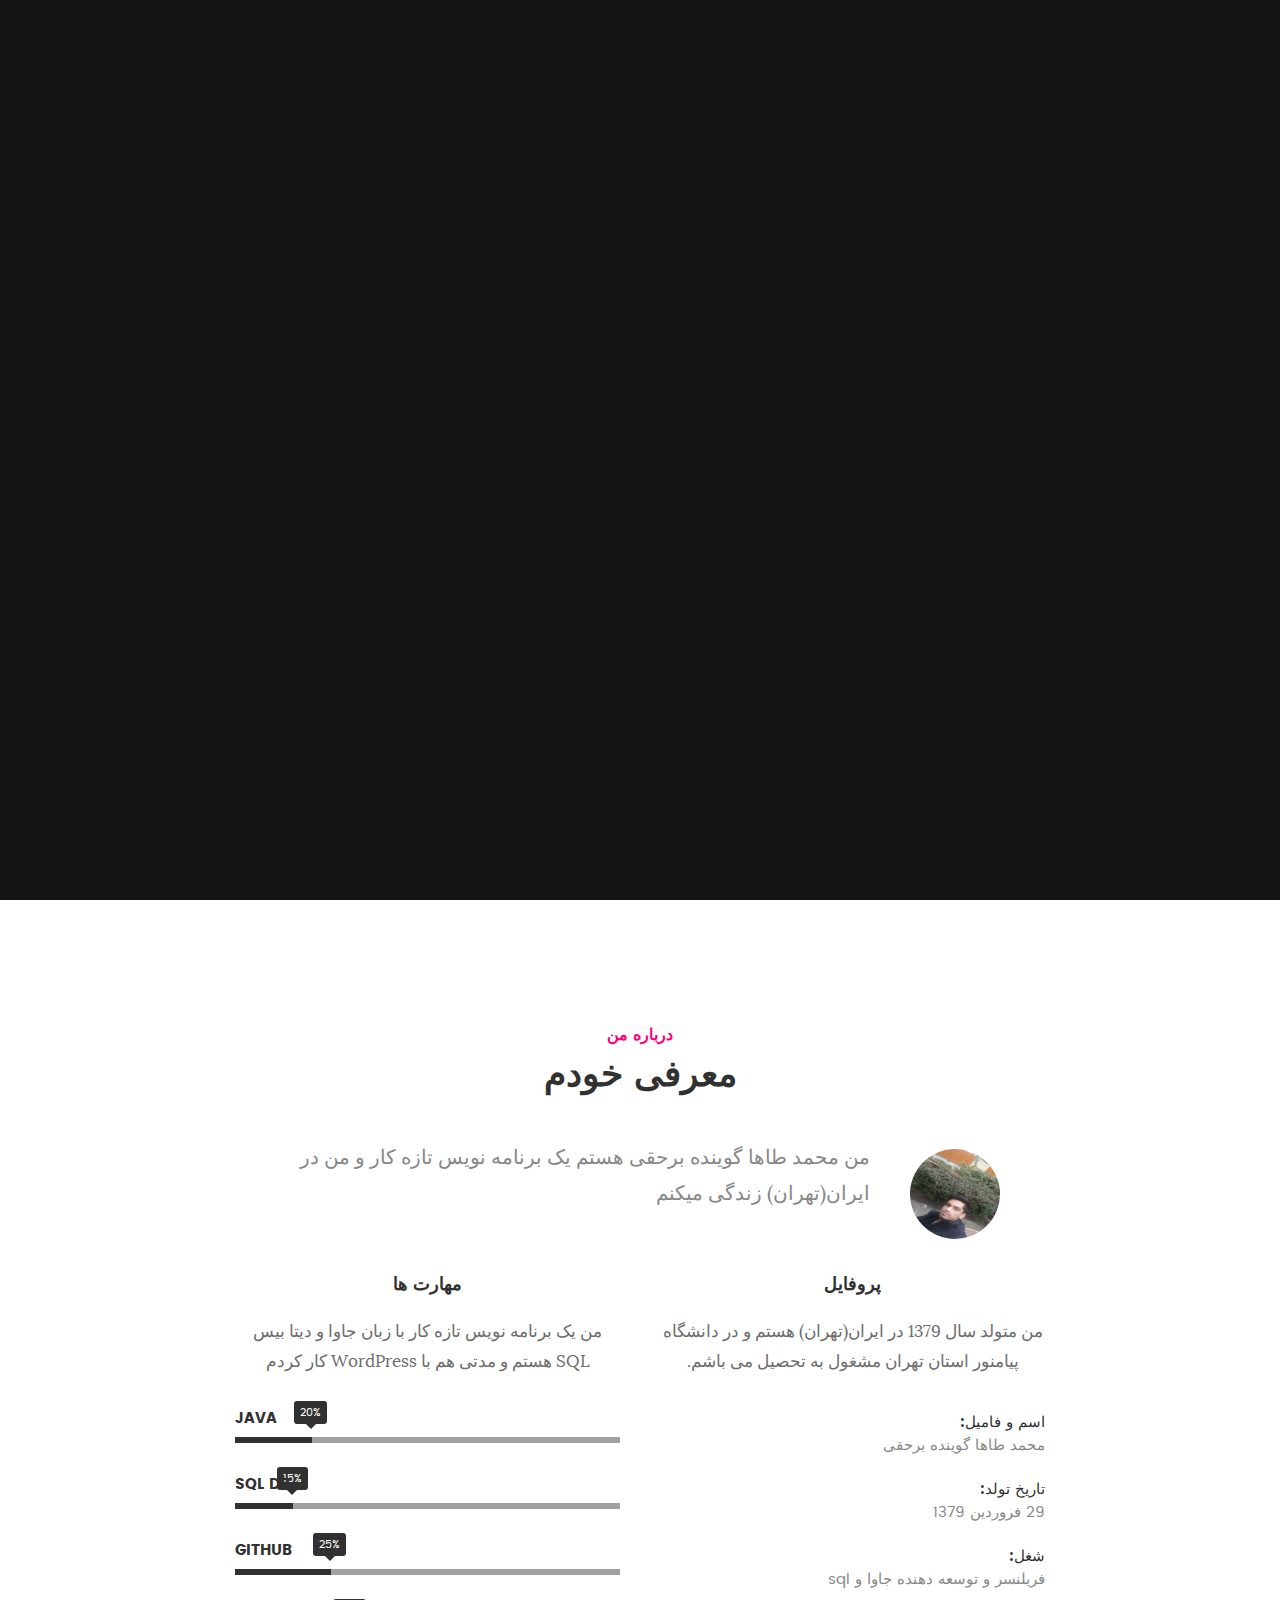
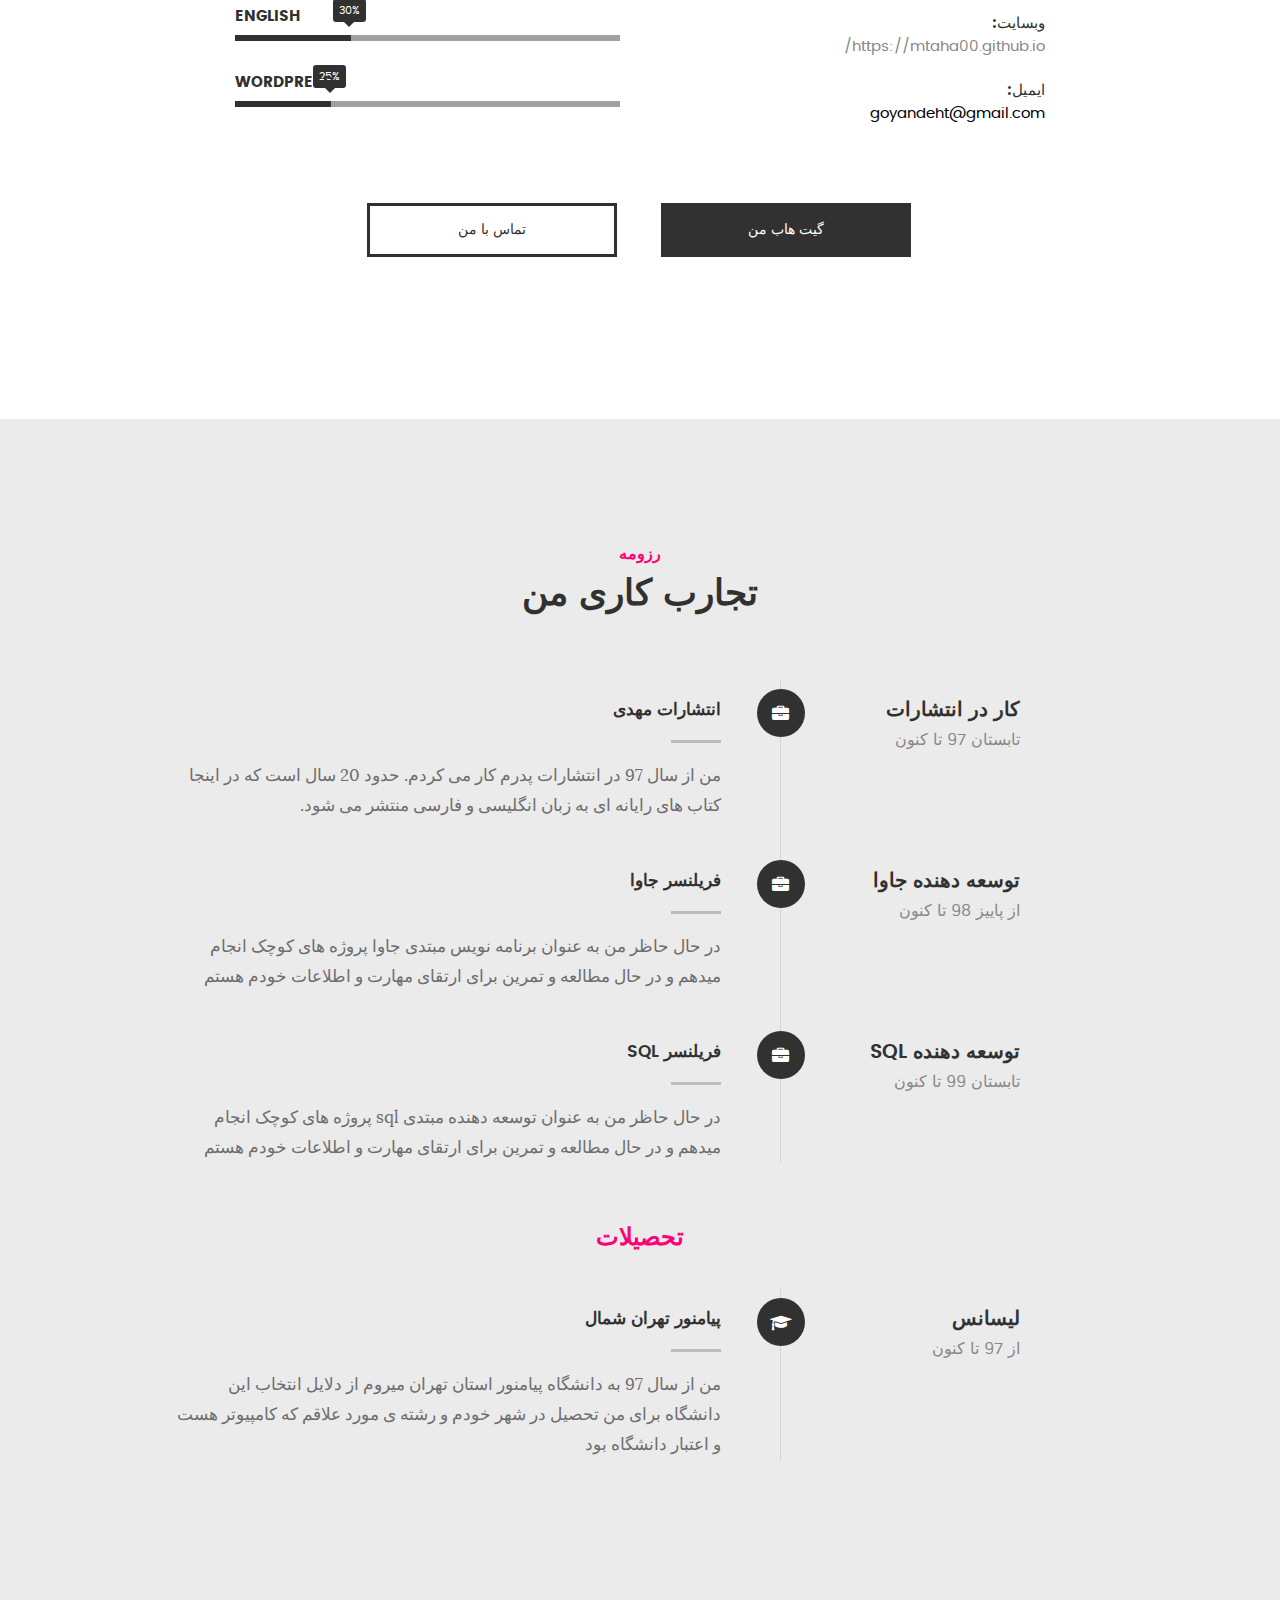
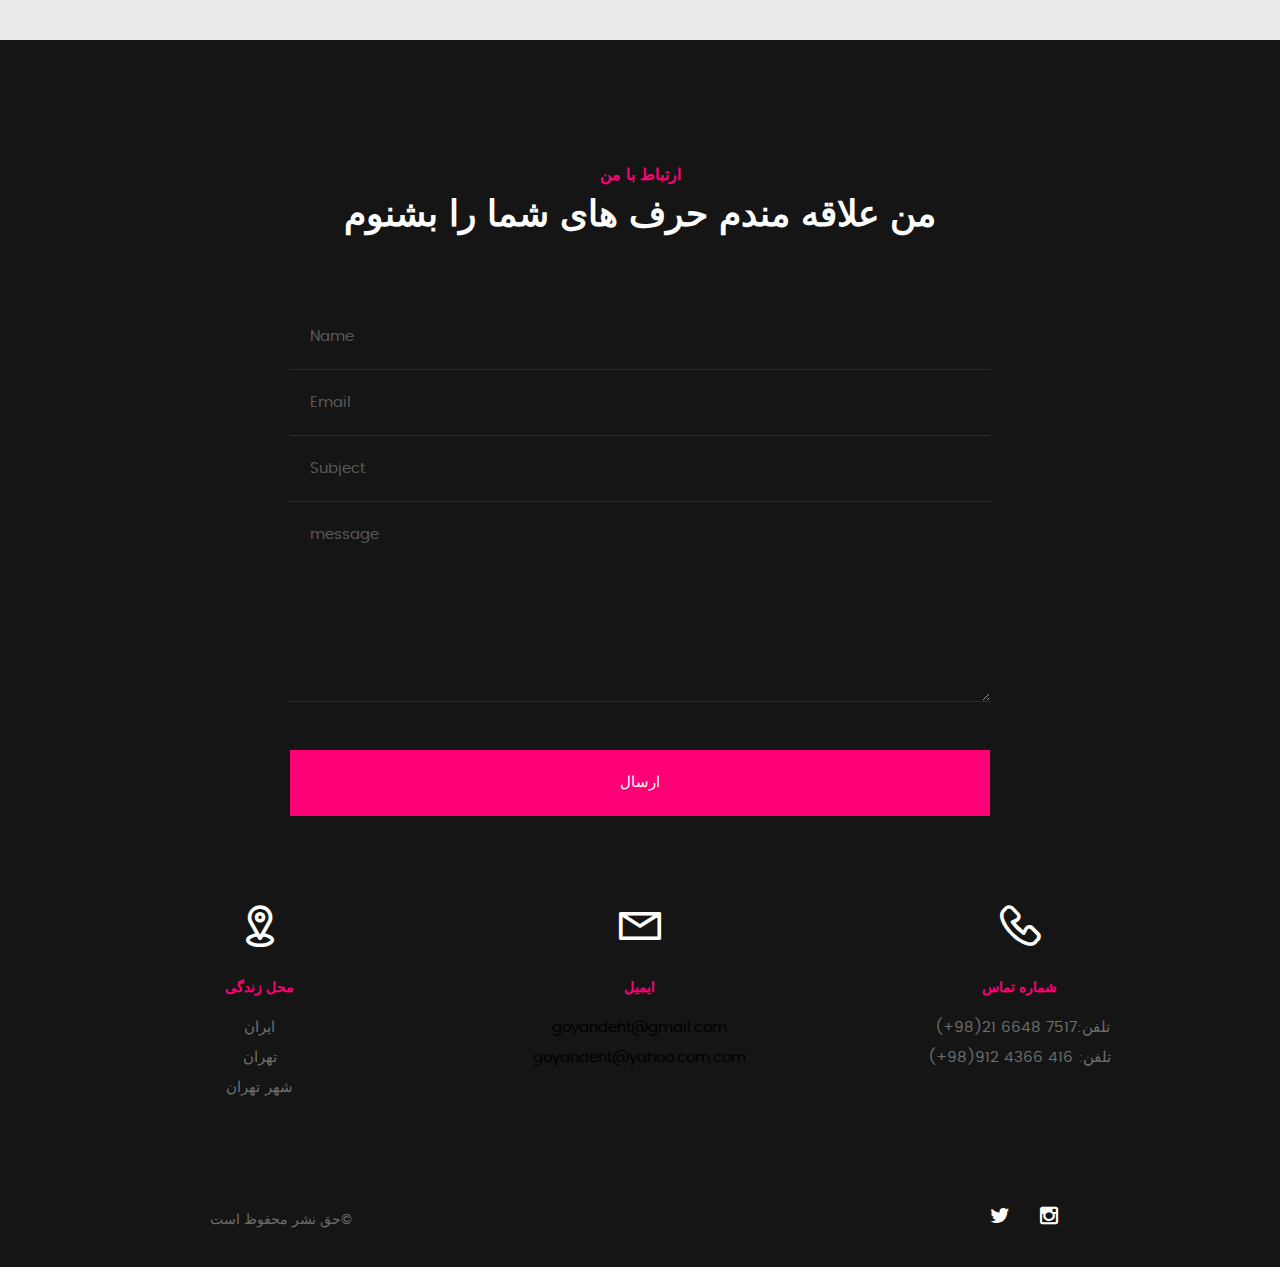
==== commit 31ed4b83: "Update indexFa.html" ====
--- a/indexFa.html
+++ b/indexFa.html
@@ -203,7 +203,7 @@
    				</li>
    				<li>
    					<strong id="EMIL">ایمیل:</strong>
-   					<span>goyandeht@gmail.com</span>
+   					<span><a href=”mailto: goyandeht@gmail.com” > goyandeht@gmail.com </a></span>
    				</li>
 
    			</ul> <!-- /info-list -->
@@ -443,8 +443,8 @@
 
    			<h5 id="tahaEm">ایمیل</h5>
 
-   			<p>goyandeht@gmail.com<br>
-			   	goyandeht@yahoo.com			     
+   			<p><a href=”mailto: goyandeht@gmail.com” > goyandeht@gmail.com </a><br>
+			   	<a href=”mailto: goyandeht@yahoo.com” > goyandeht@yahoo.com.com </a>			     
 			   </p>
 
    		</div>
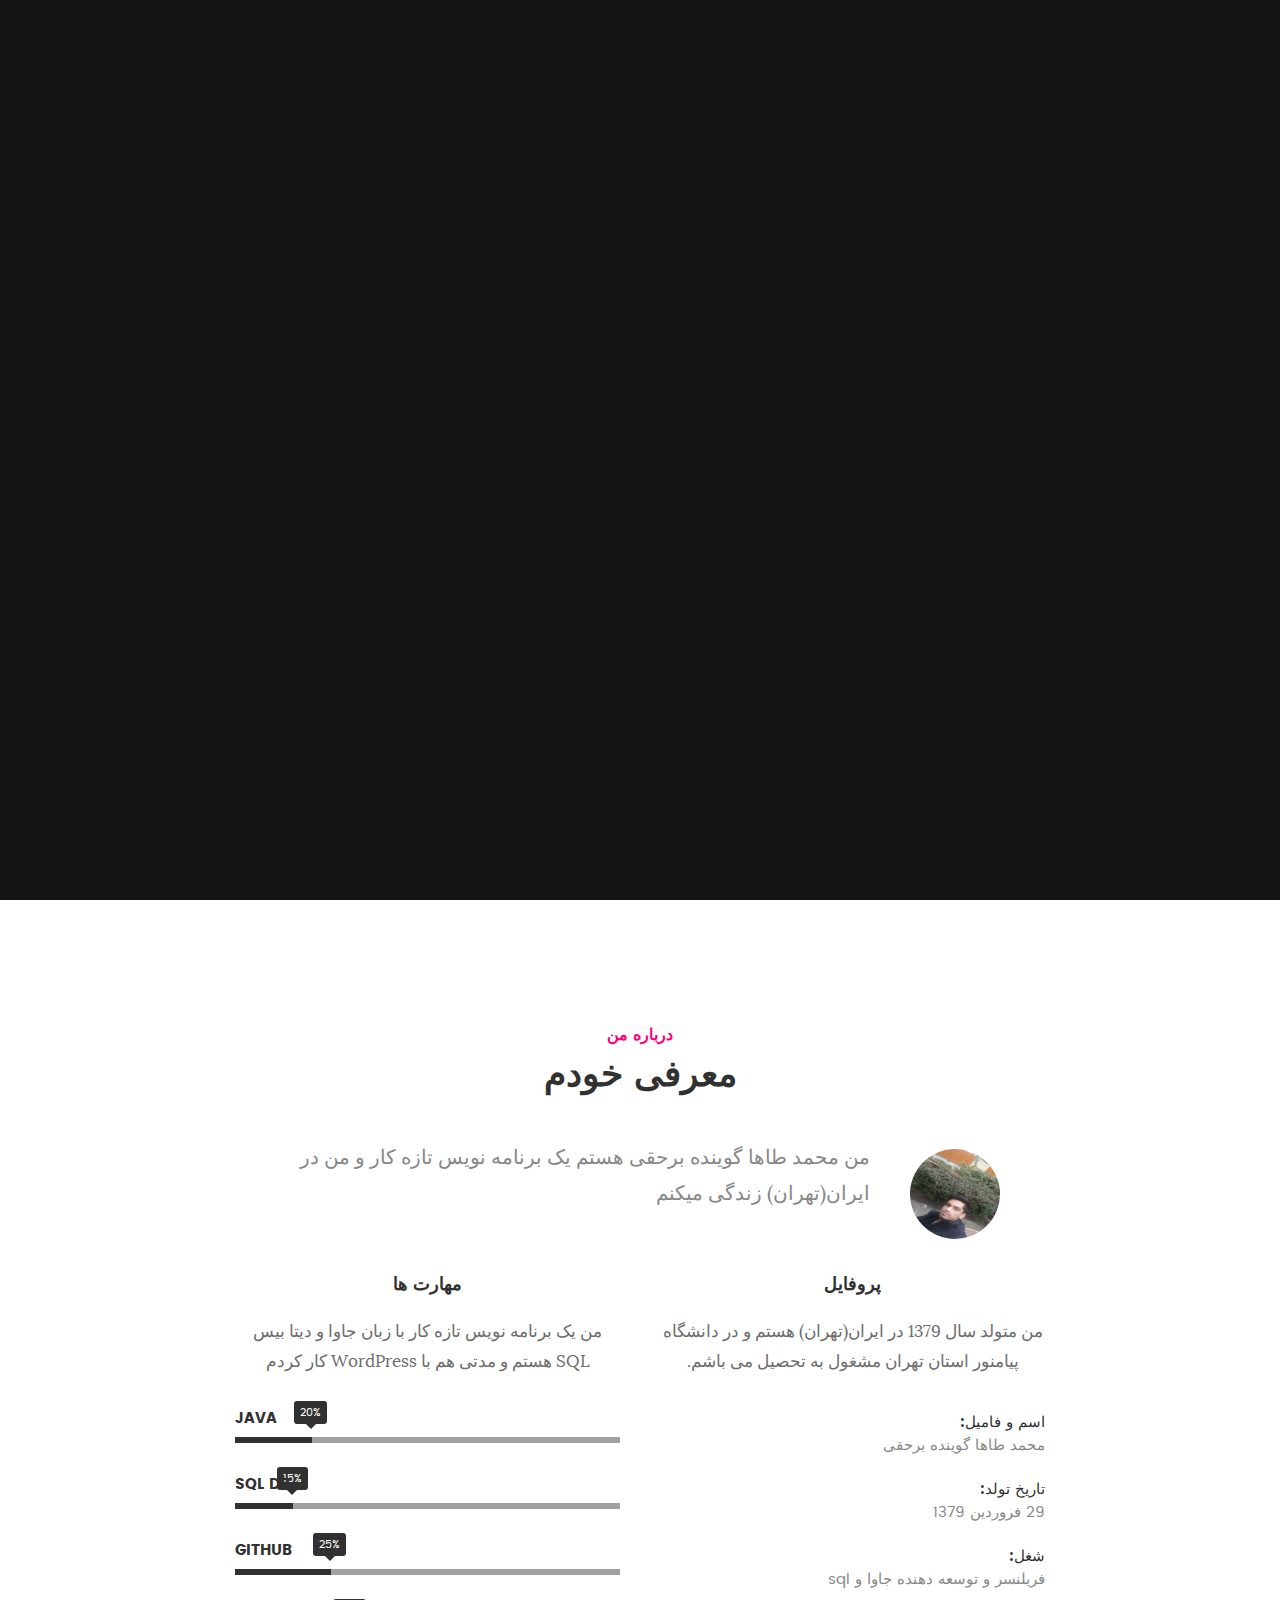
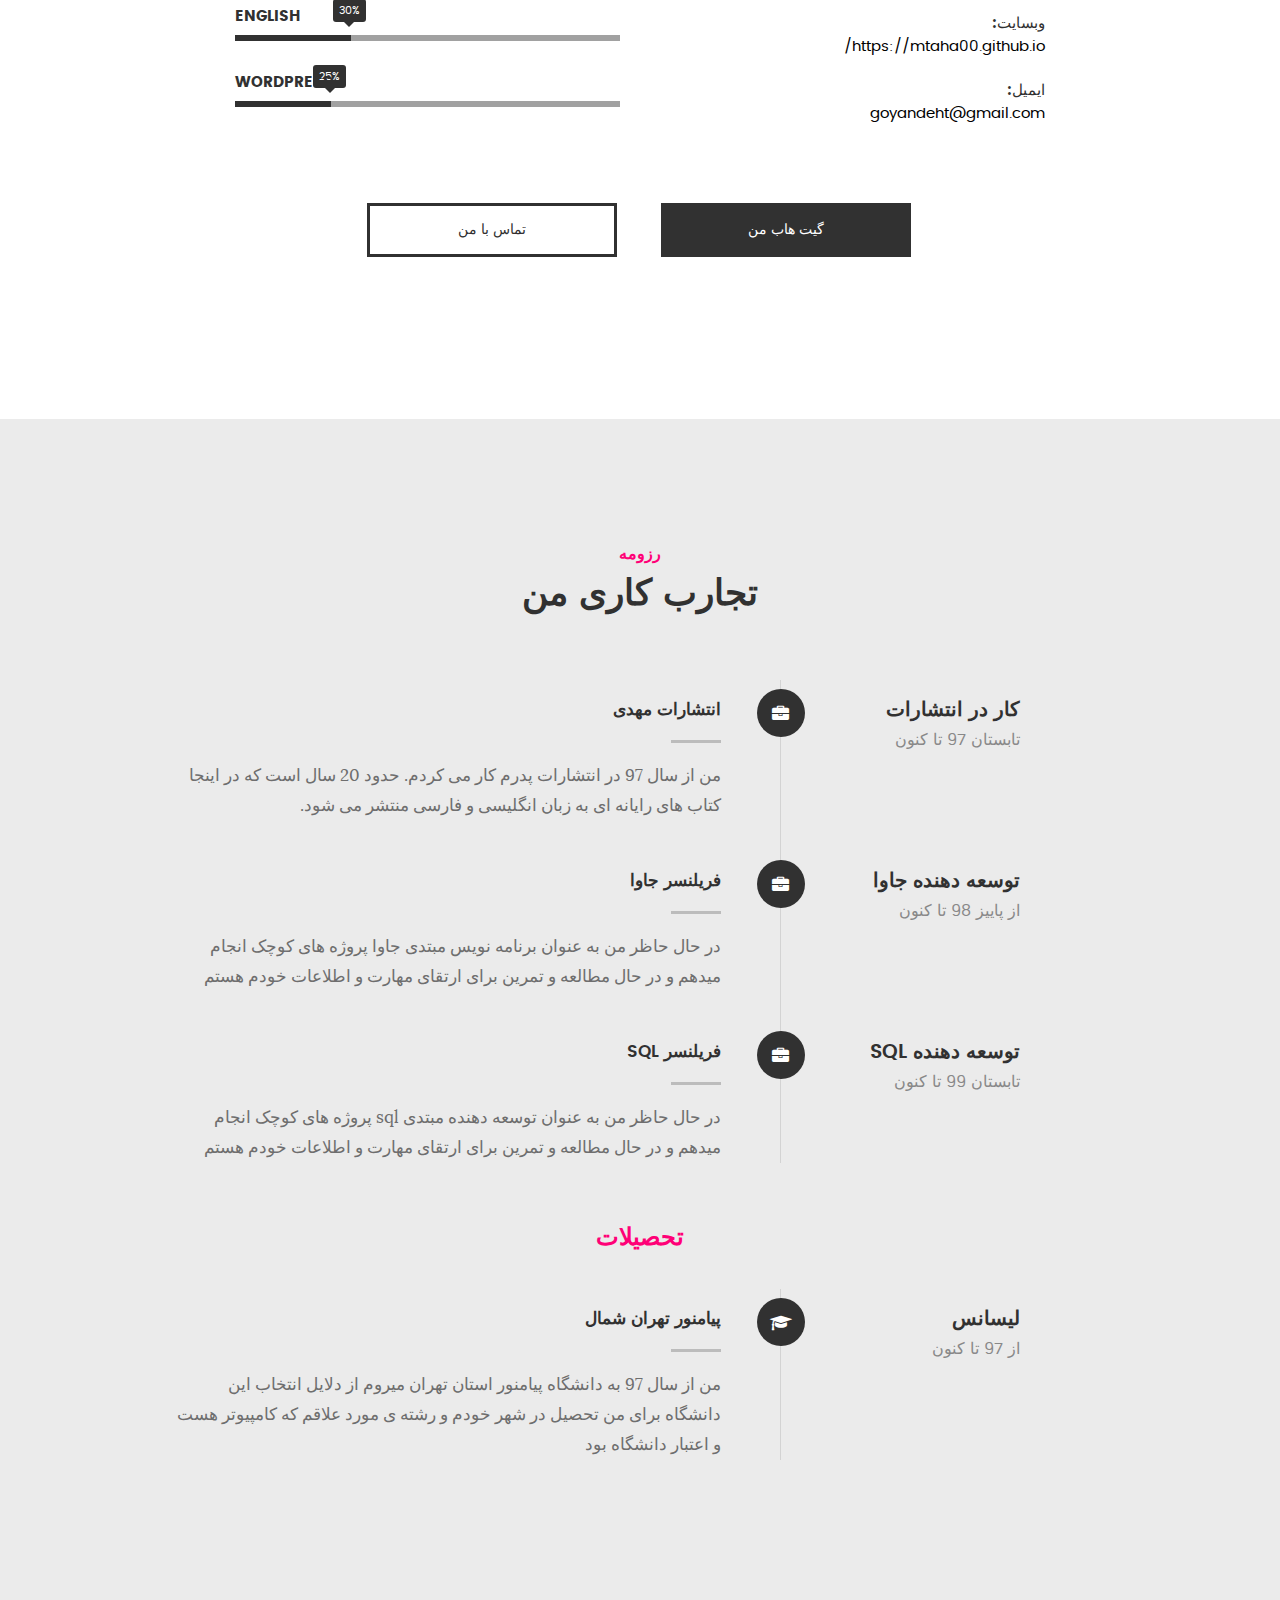
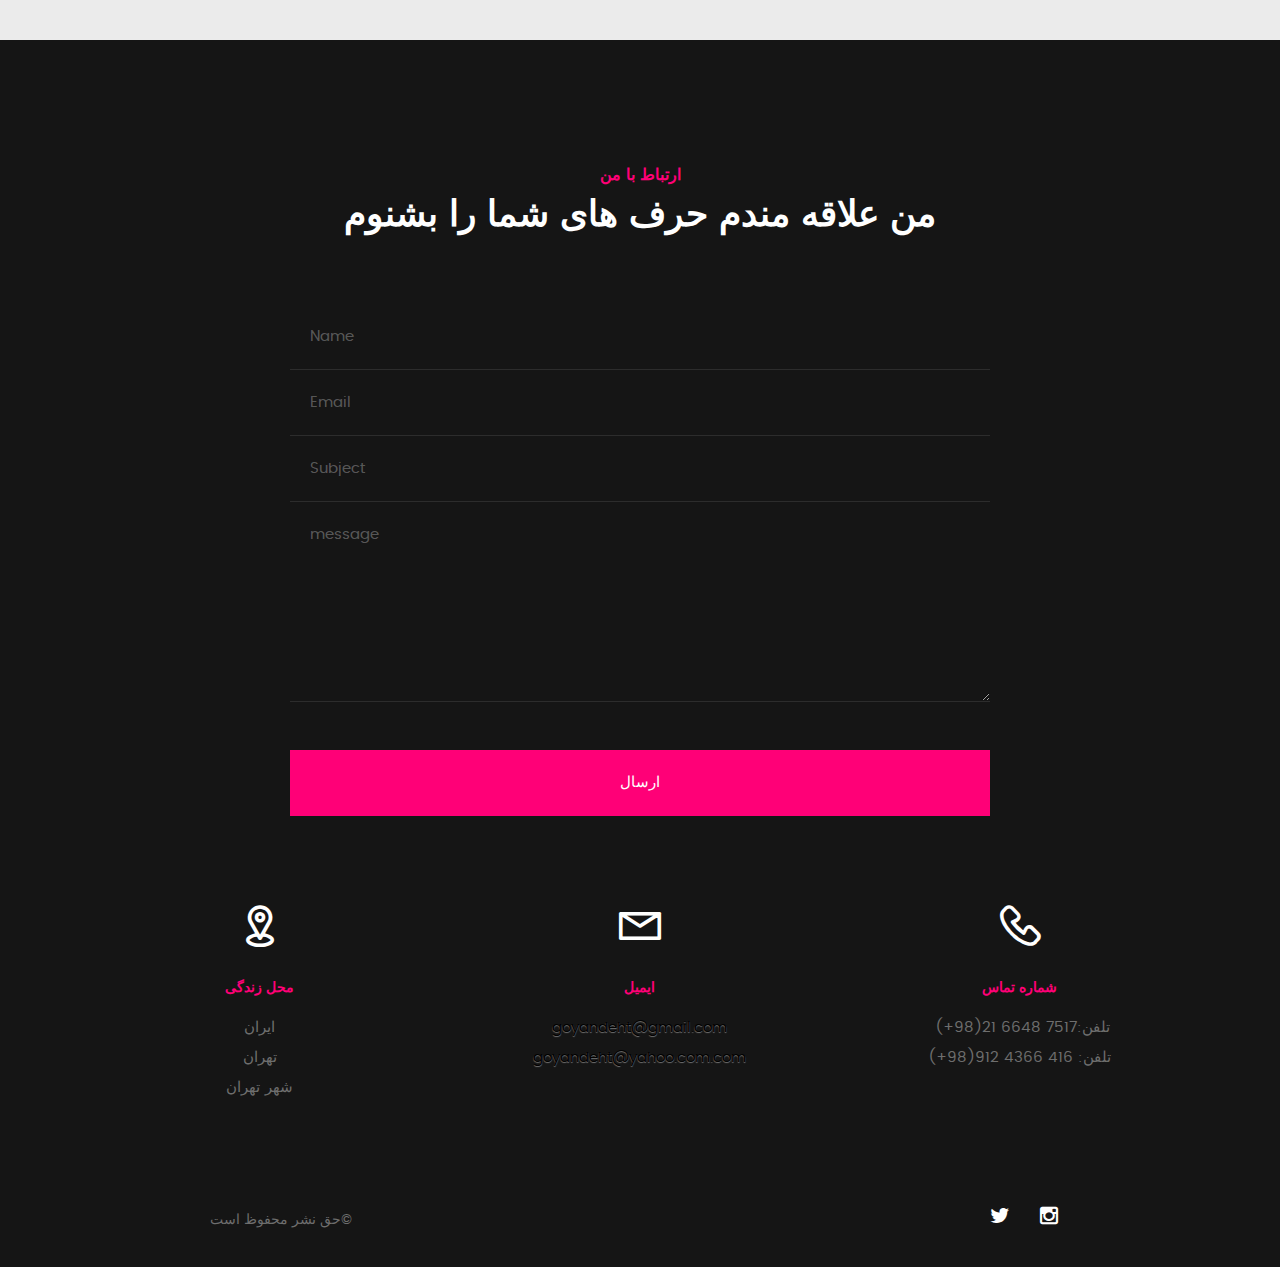
==== commit ddaacc05: "Update indexFa.html" ====
--- a/indexFa.html
+++ b/indexFa.html
@@ -199,7 +199,7 @@
    				</li>
    				<li>
    					<strong id="WebS">وبسایت:</strong>
-   					<span>https://mtaha00.github.io/</span>
+   					<span><a href="https://mtaha00.github.io/">https://mtaha00.github.io/</a></span>
    				</li>
    				<li>
    					<strong id="EMIL">ایمیل:</strong>
@@ -443,7 +443,7 @@
 
    			<h5 id="tahaEm">ایمیل</h5>
 
-   			<p><a href=”mailto: goyandeht@gmail.com” > goyandeht@gmail.com </a><br>
+   			<p style="color: #cbcbcb;text-shadow: 0px 1px 1px #ffffff6b;"><a href=”mailto: goyandeht@gmail.com” > goyandeht@gmail.com </a><br>
 			   	<a href=”mailto: goyandeht@yahoo.com” > goyandeht@yahoo.com.com </a>			     
 			   </p>
 
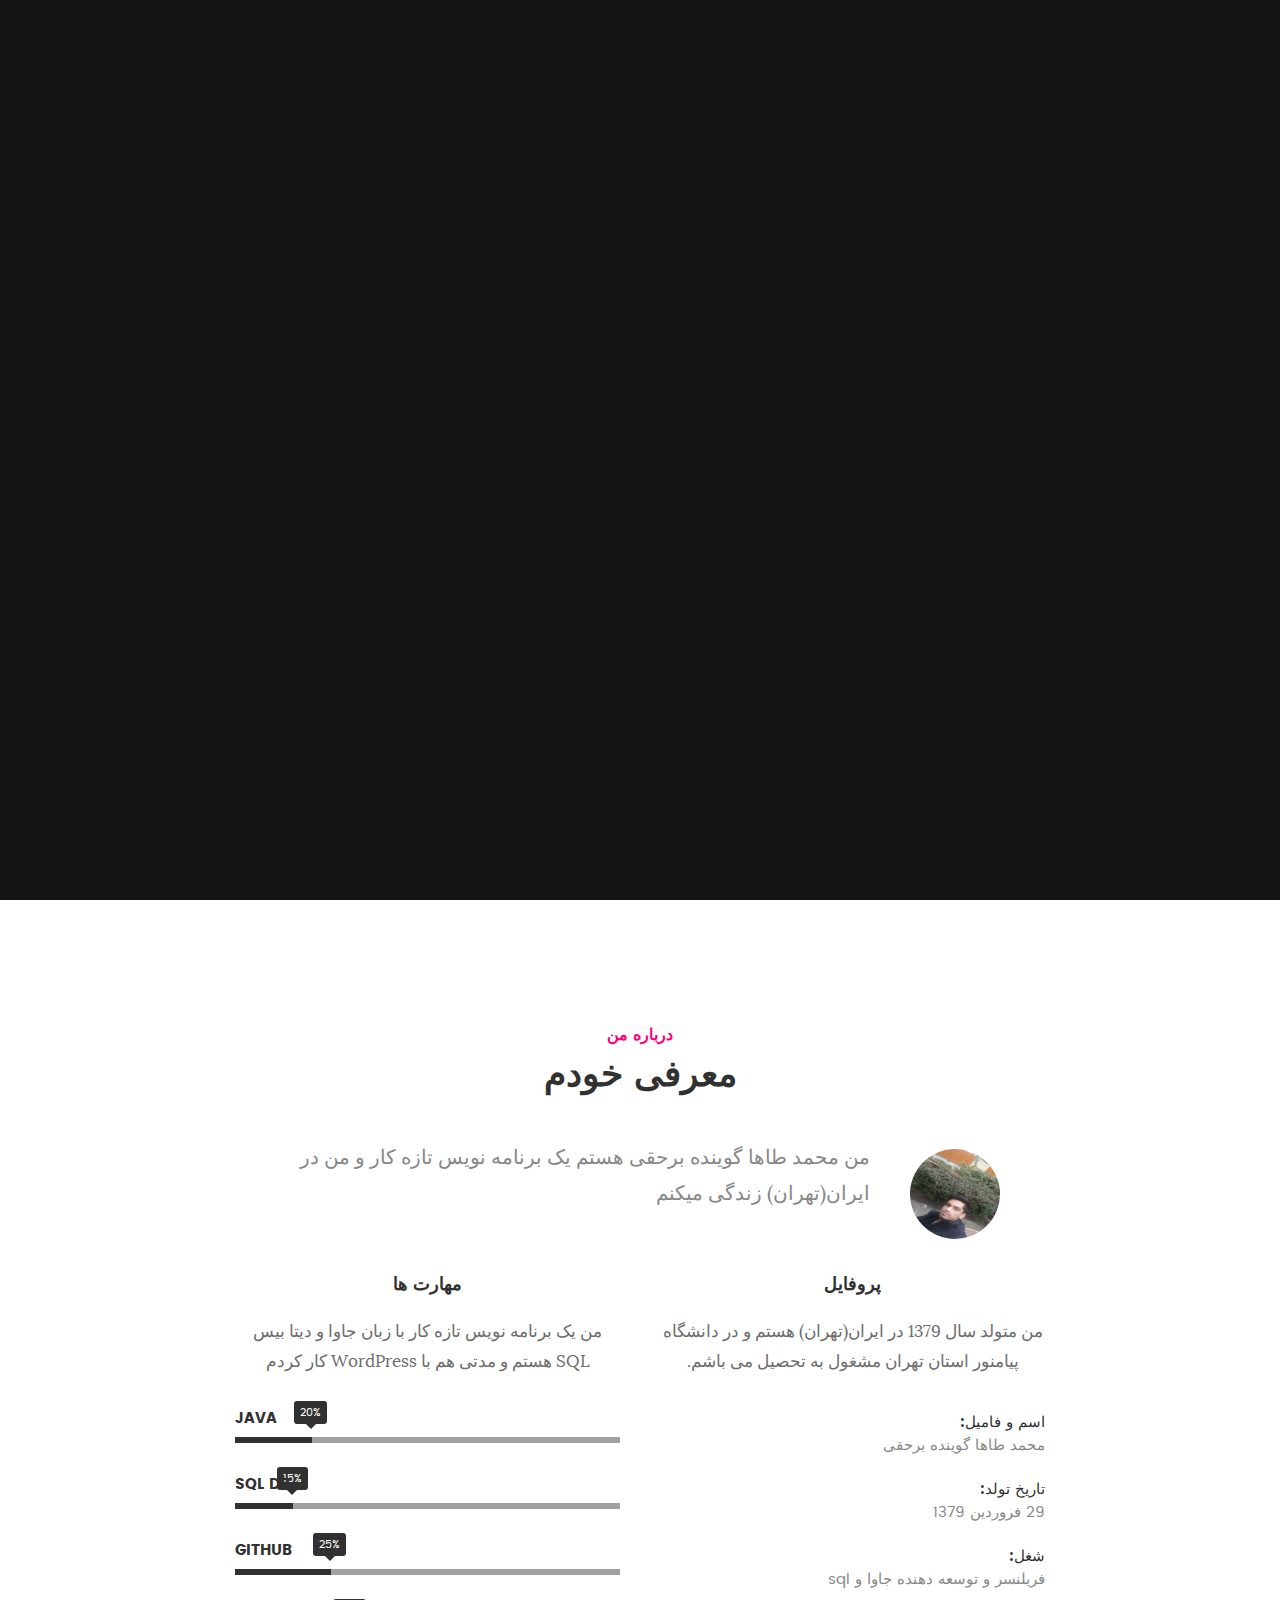
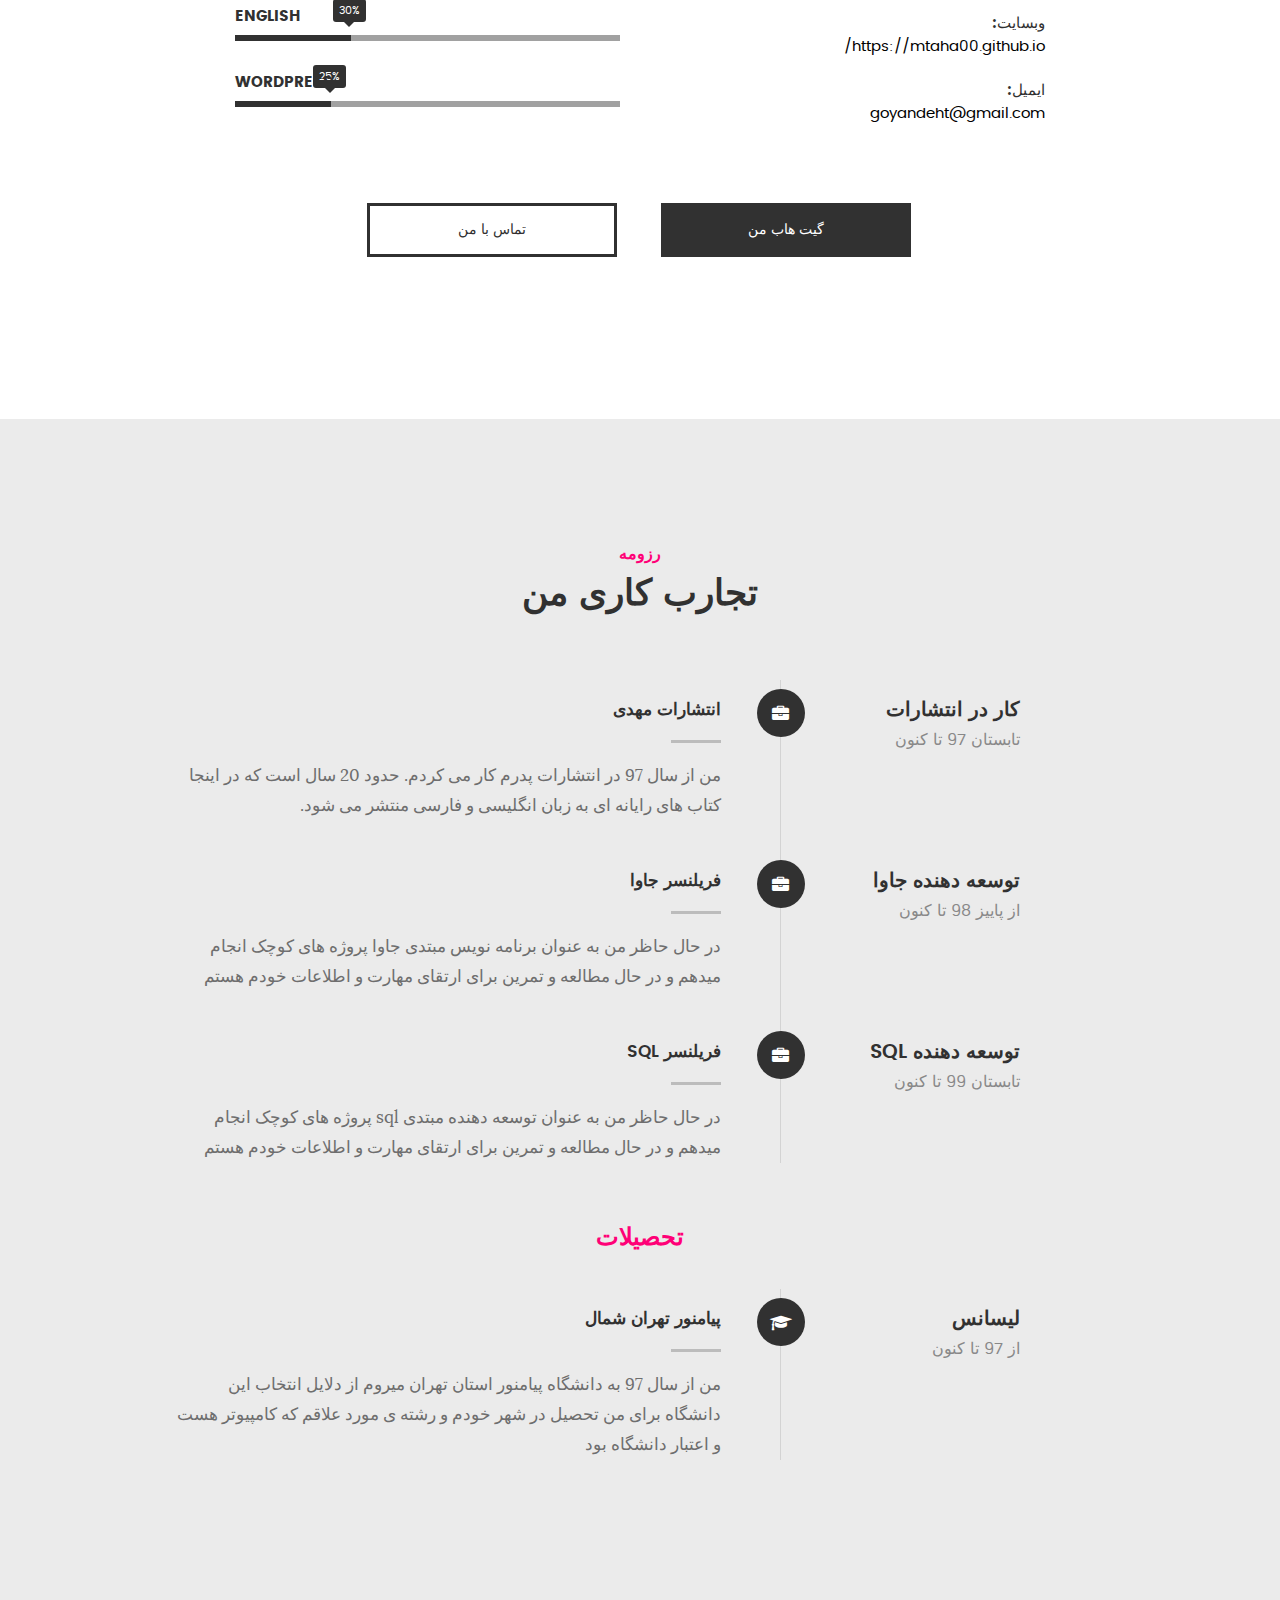
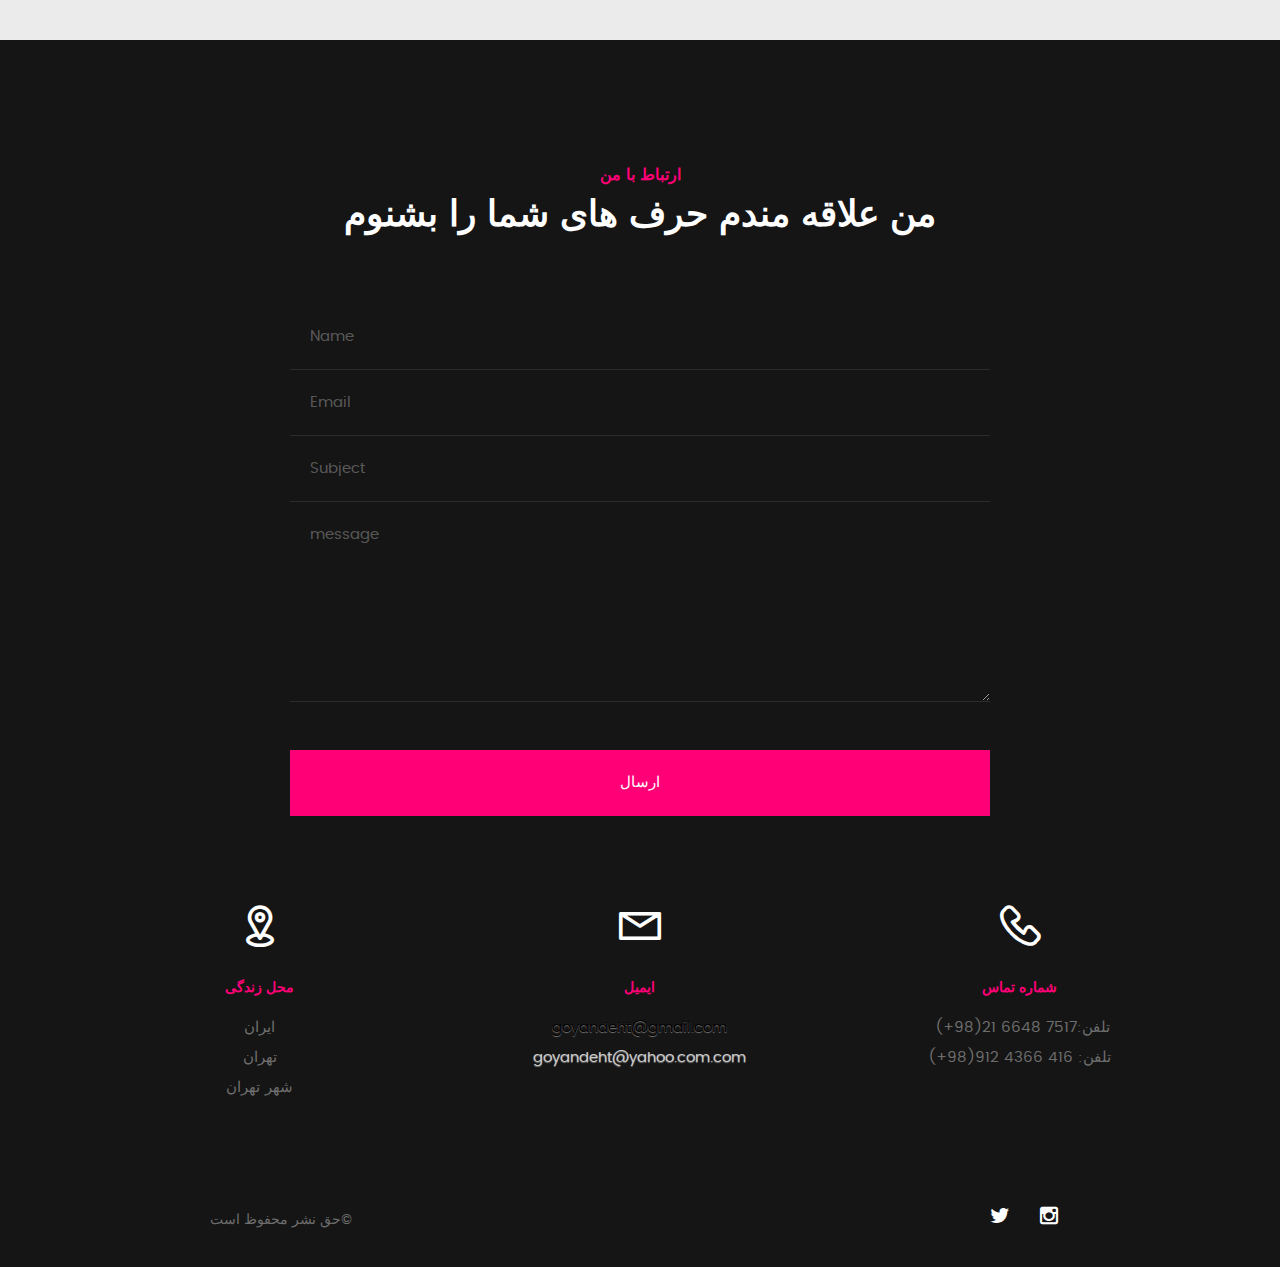
==== commit 21fb3f9e: "Update indexFa.html" ====
--- a/indexFa.html
+++ b/indexFa.html
@@ -444,7 +444,7 @@
    			<h5 id="tahaEm">ایمیل</h5>
 
    			<p style="color: #cbcbcb;text-shadow: 0px 1px 1px #ffffff6b;"><a href=”mailto: goyandeht@gmail.com” > goyandeht@gmail.com </a><br>
-			   	<a href=”mailto: goyandeht@yahoo.com” > goyandeht@yahoo.com.com </a>			     
+			   	<a style="color: #cbcbcb;text-shadow: 0px 1px 1px #ffffff6b;" href=”mailto: goyandeht@yahoo.com” > goyandeht@yahoo.com.com </a>			     
 			   </p>
 
    		</div>
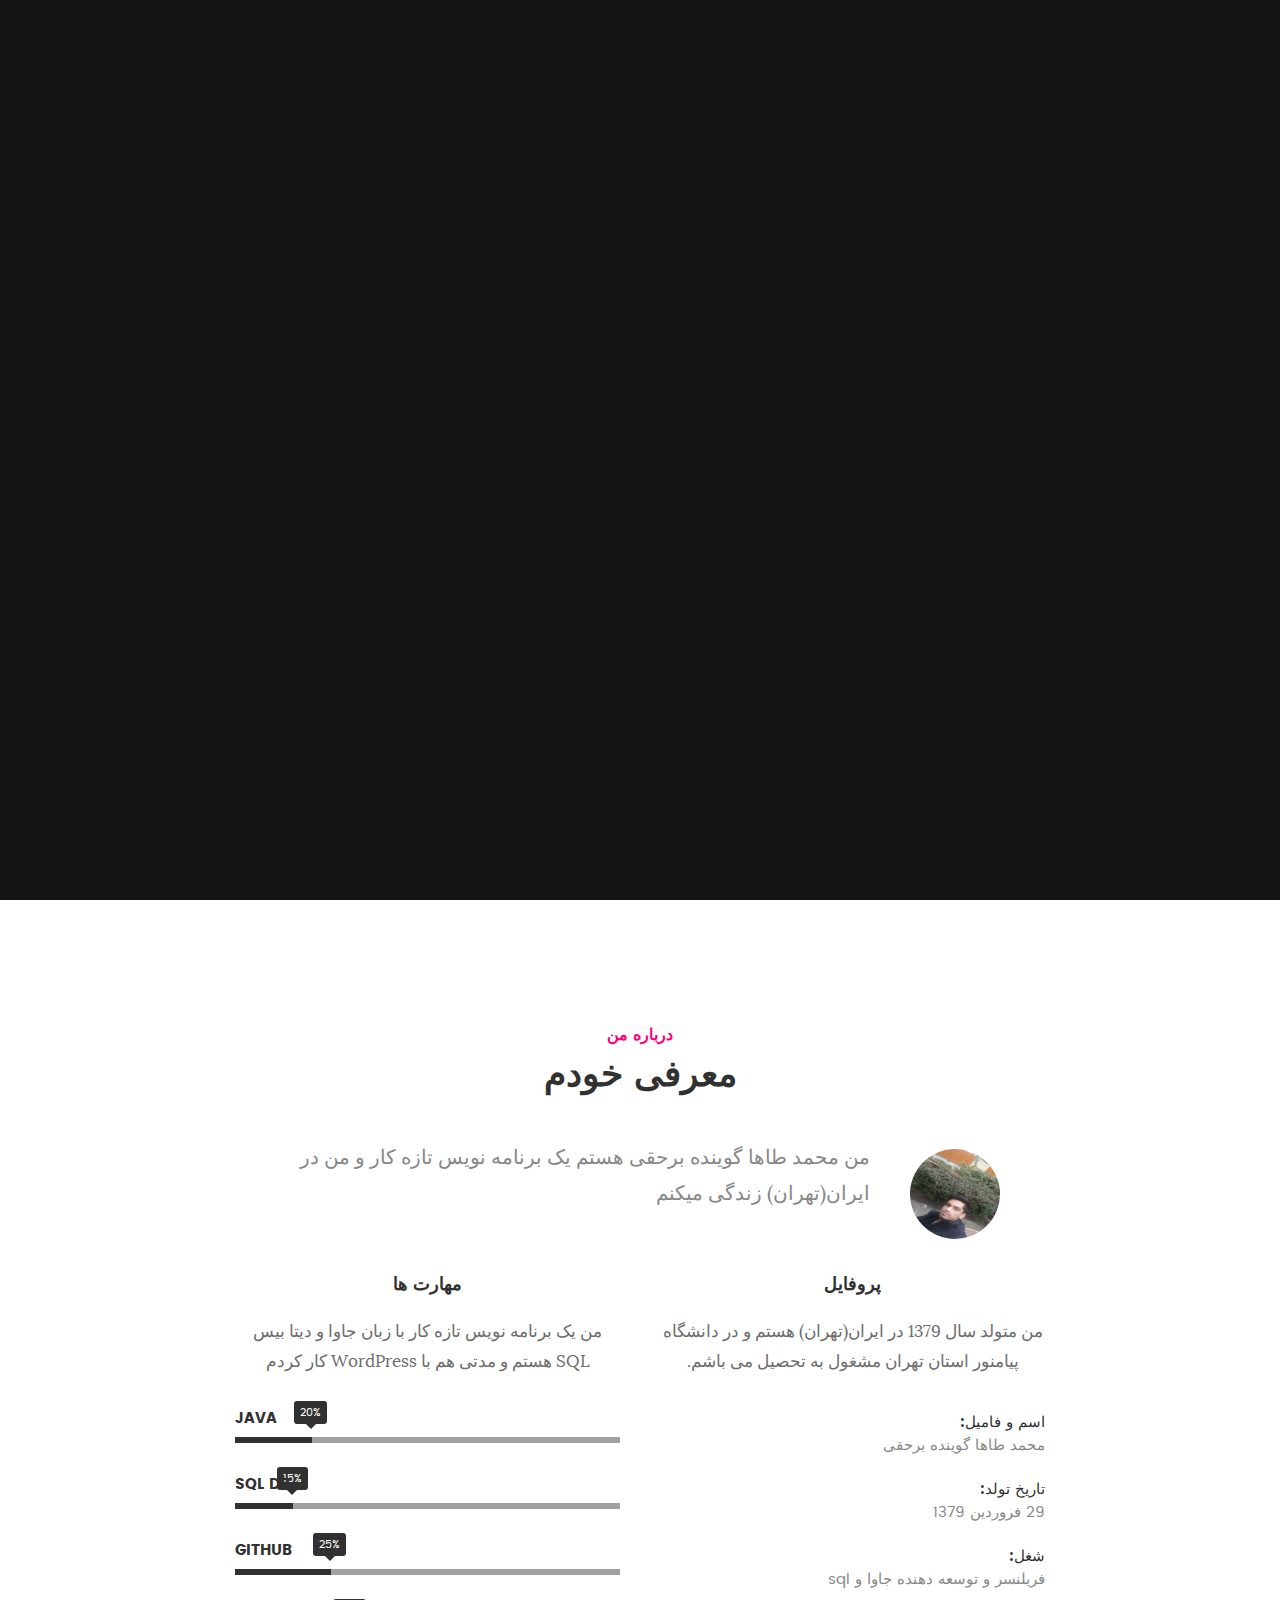
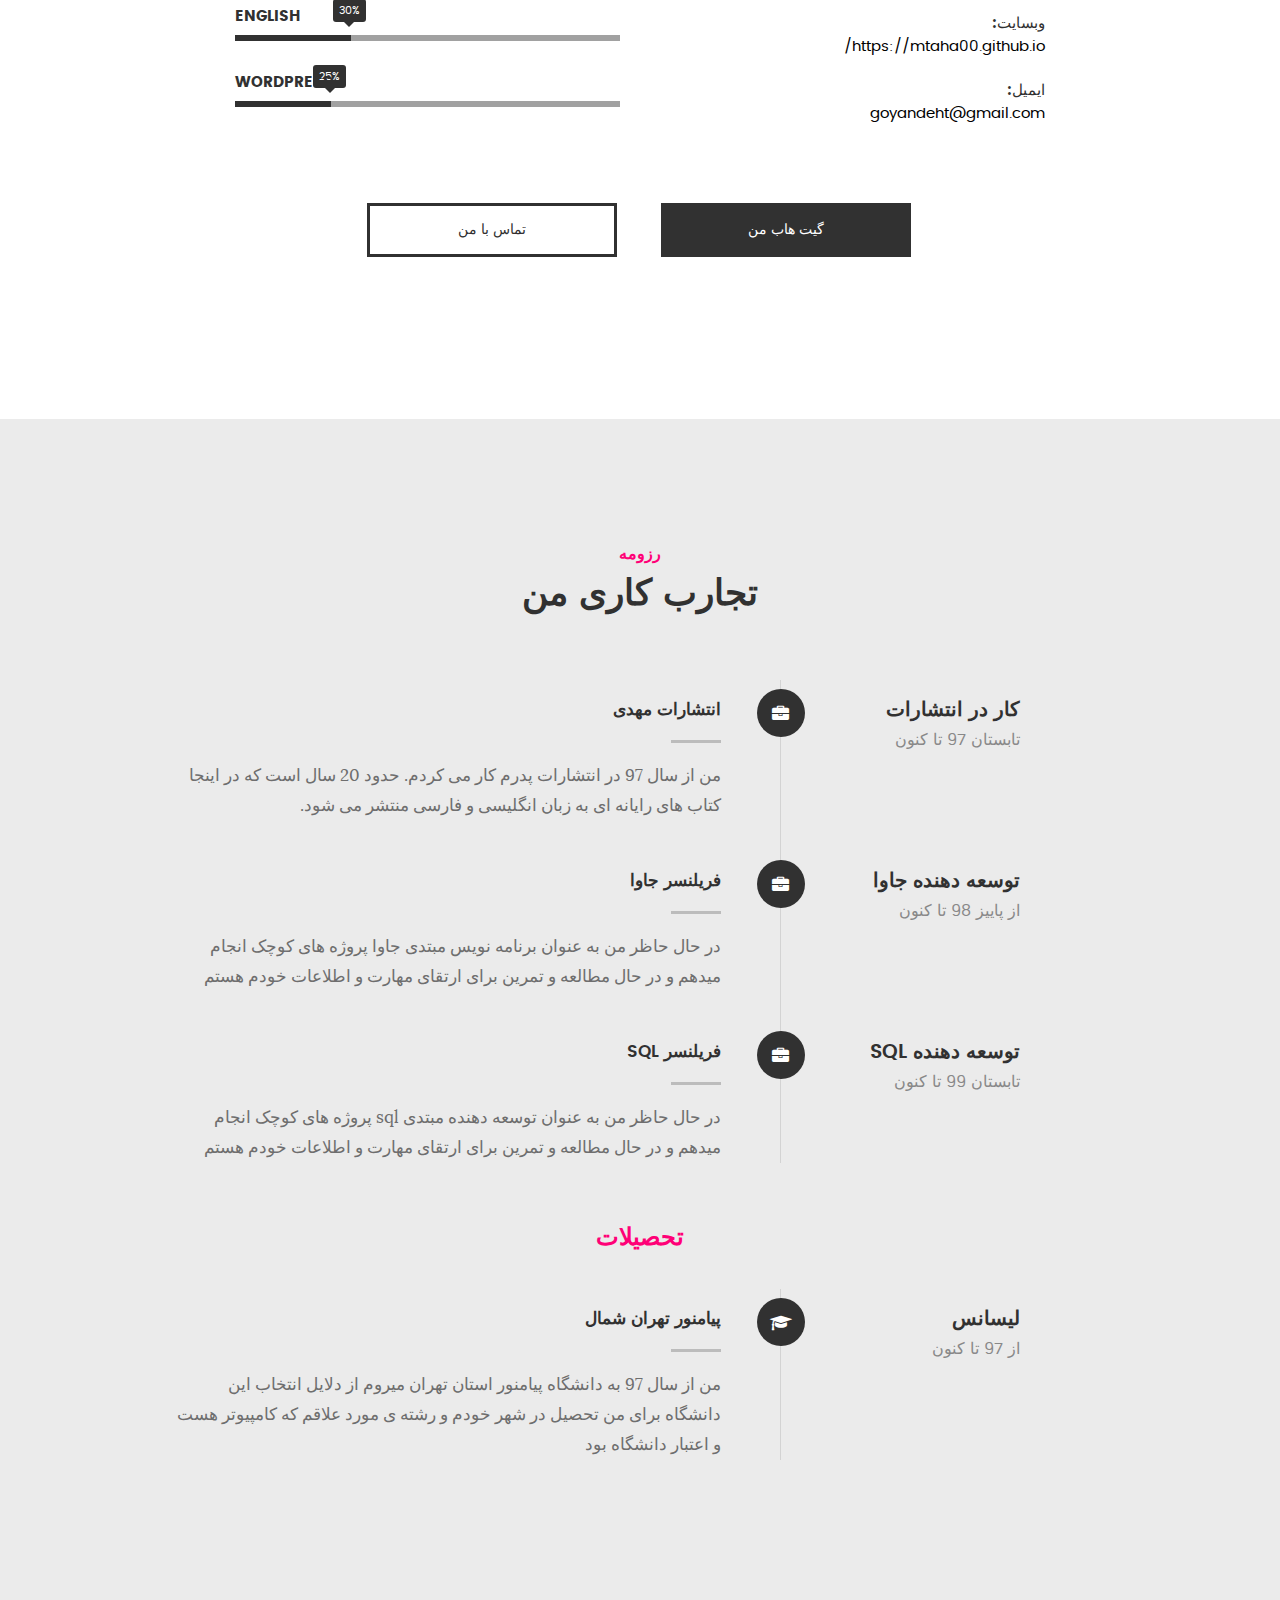
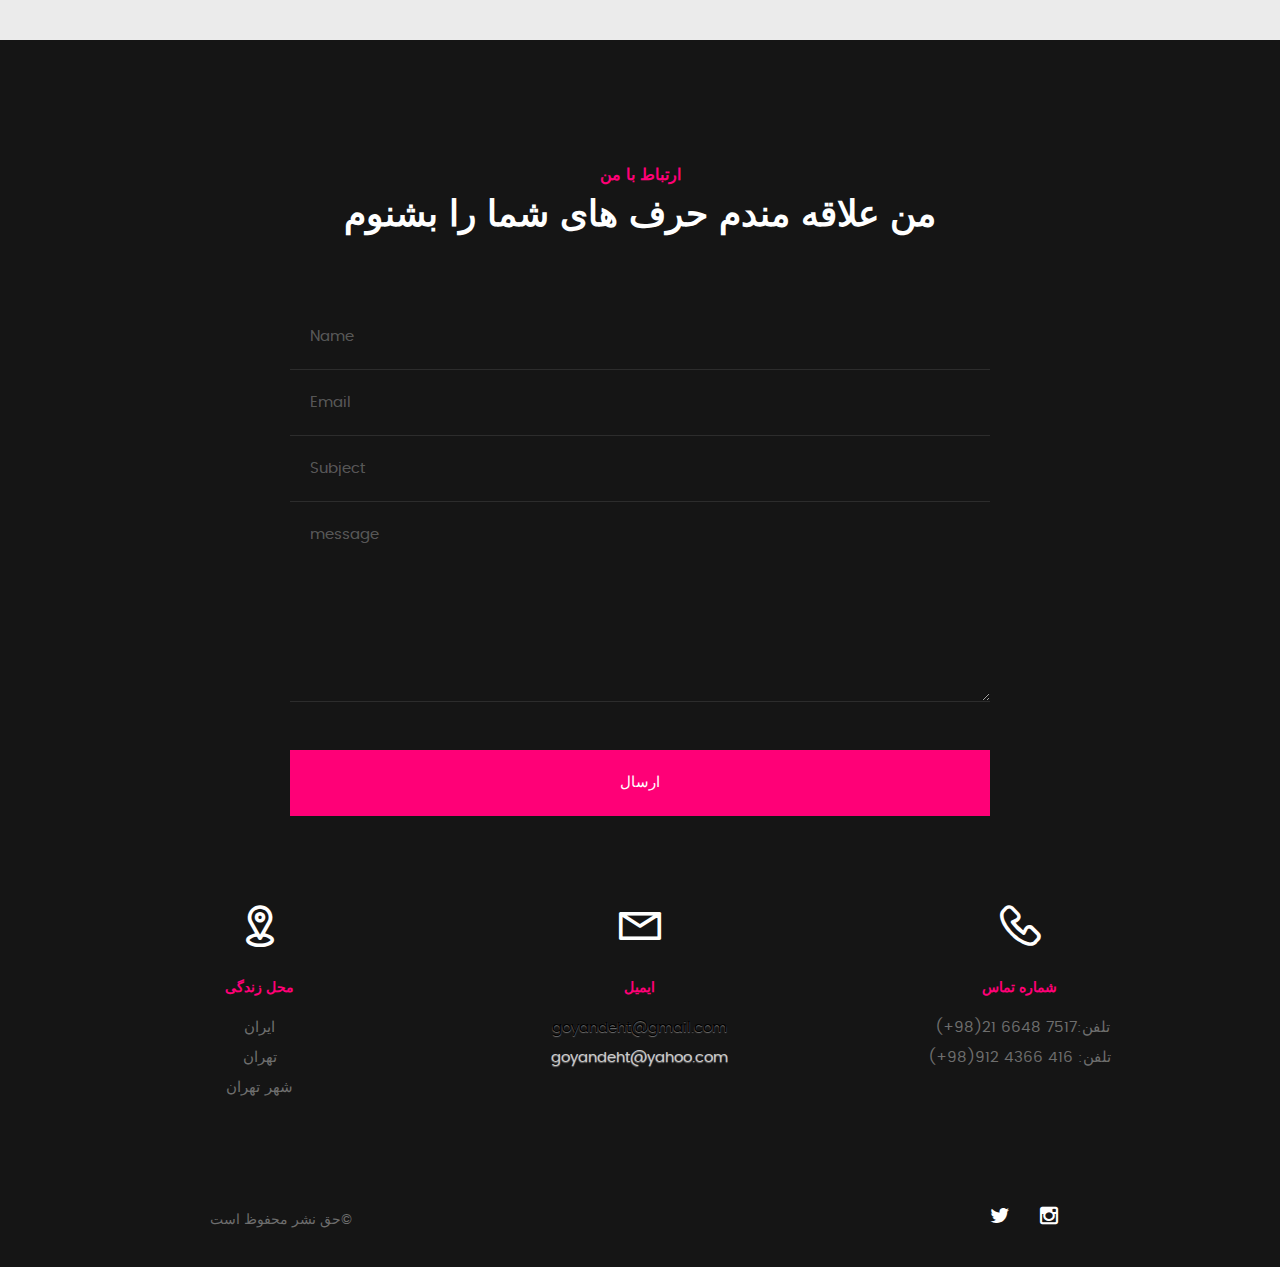
==== commit 7fe6c44e: "Update indexFa.html" ====
--- a/indexFa.html
+++ b/indexFa.html
@@ -444,7 +444,7 @@
    			<h5 id="tahaEm">ایمیل</h5>
 
    			<p style="color: #cbcbcb;text-shadow: 0px 1px 1px #ffffff6b;"><a href=”mailto: goyandeht@gmail.com” > goyandeht@gmail.com </a><br>
-			   	<a style="color: #cbcbcb;text-shadow: 0px 1px 1px #ffffff6b;" href=”mailto: goyandeht@yahoo.com” > goyandeht@yahoo.com.com </a>			     
+			   	<a style="color: #cbcbcb;text-shadow: 0px 1px 1px #ffffff6b;" href=”mailto: goyandeht@yahoo.com” > goyandeht@yahoo.com </a>			     
 			   </p>
 
    		</div>
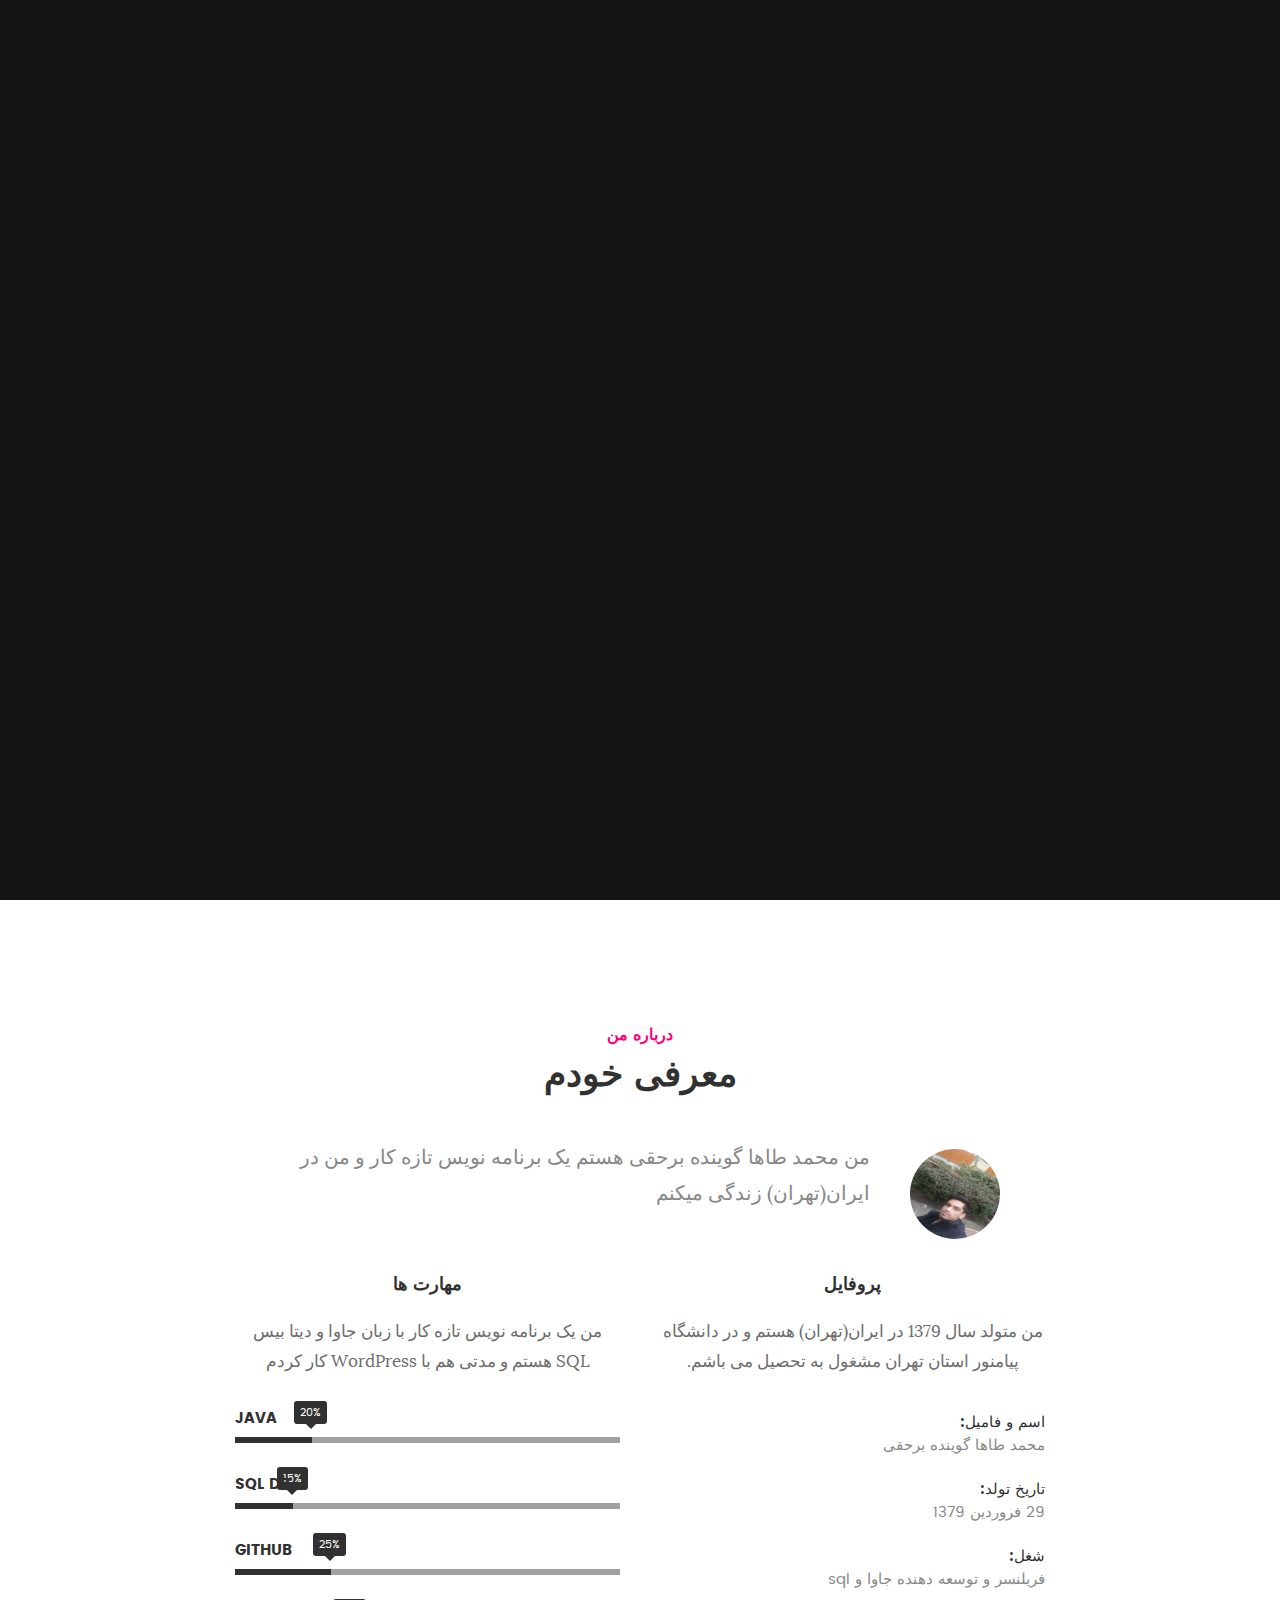
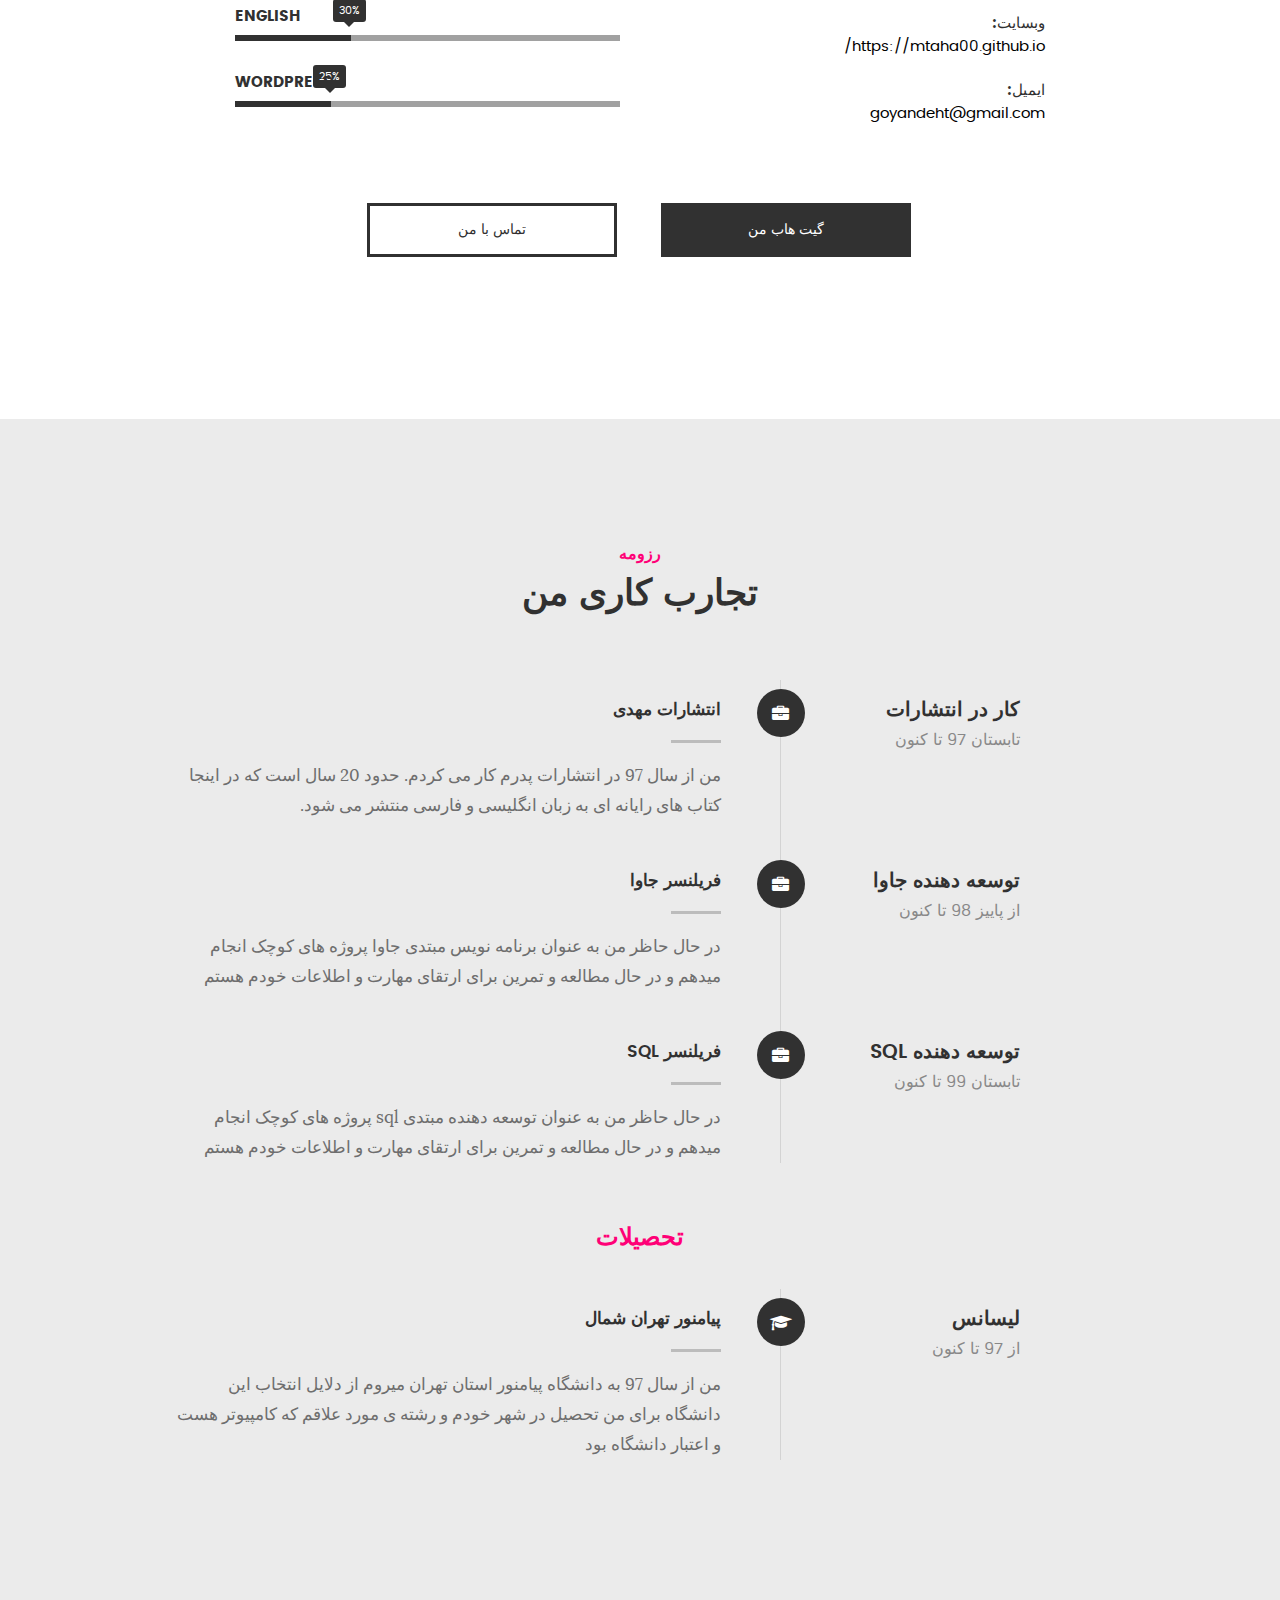
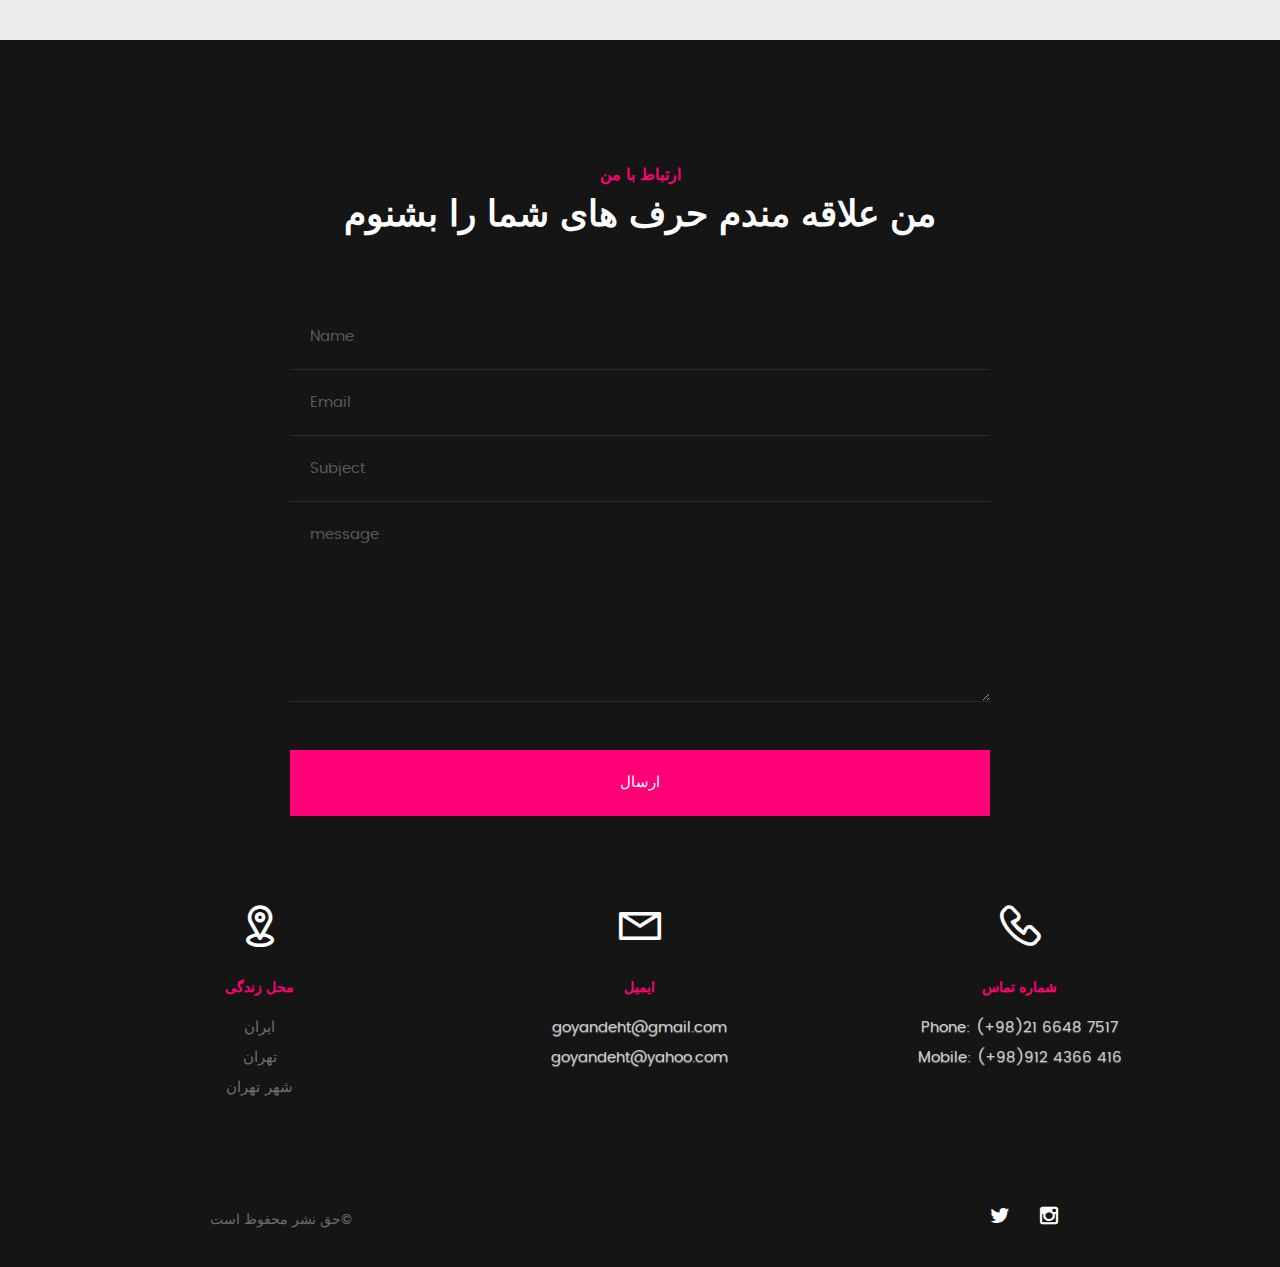
==== commit 872cbe3e: "Update indexFa.html" ====
--- a/indexFa.html
+++ b/indexFa.html
@@ -443,7 +443,7 @@
 
    			<h5 id="tahaEm">ایمیل</h5>
 
-   			<p style="color: #cbcbcb;text-shadow: 0px 1px 1px #ffffff6b;"><a href=”mailto: goyandeht@gmail.com” > goyandeht@gmail.com </a><br>
+   			<p><a style="color: #cbcbcb;text-shadow: 0px 1px 1px #ffffff6b;" href=”mailto: goyandeht@gmail.com” > goyandeht@gmail.com </a><br>
 			   	<a style="color: #cbcbcb;text-shadow: 0px 1px 1px #ffffff6b;" href=”mailto: goyandeht@yahoo.com” > goyandeht@yahoo.com </a>			     
 			   </p>
 
@@ -457,8 +457,8 @@
 
    			<h5 id="tahaCa">شماره تماس</h5>
 
-   			<p dir="rtl"> تلفن:<span dir="ltr"> (+98)21 6648 7517</span><br>
-			   	تلفن: <span dir="ltr">(+98)912 4366 416</span>
+   			<p><a style="color: #cbcbcb;text-shadow: 0px 1px 1px #ffffff6b;" href="tel:+982166487517">Phone: (+98)21 6648 7517</a><br>
+			   	<a style="color: #cbcbcb;text-shadow: 0px 1px 1px #ffffff6b;" href="tel:+989124366419">Mobile: (+98)912 4366 416</a>
 			   </p>
 
    		</div>
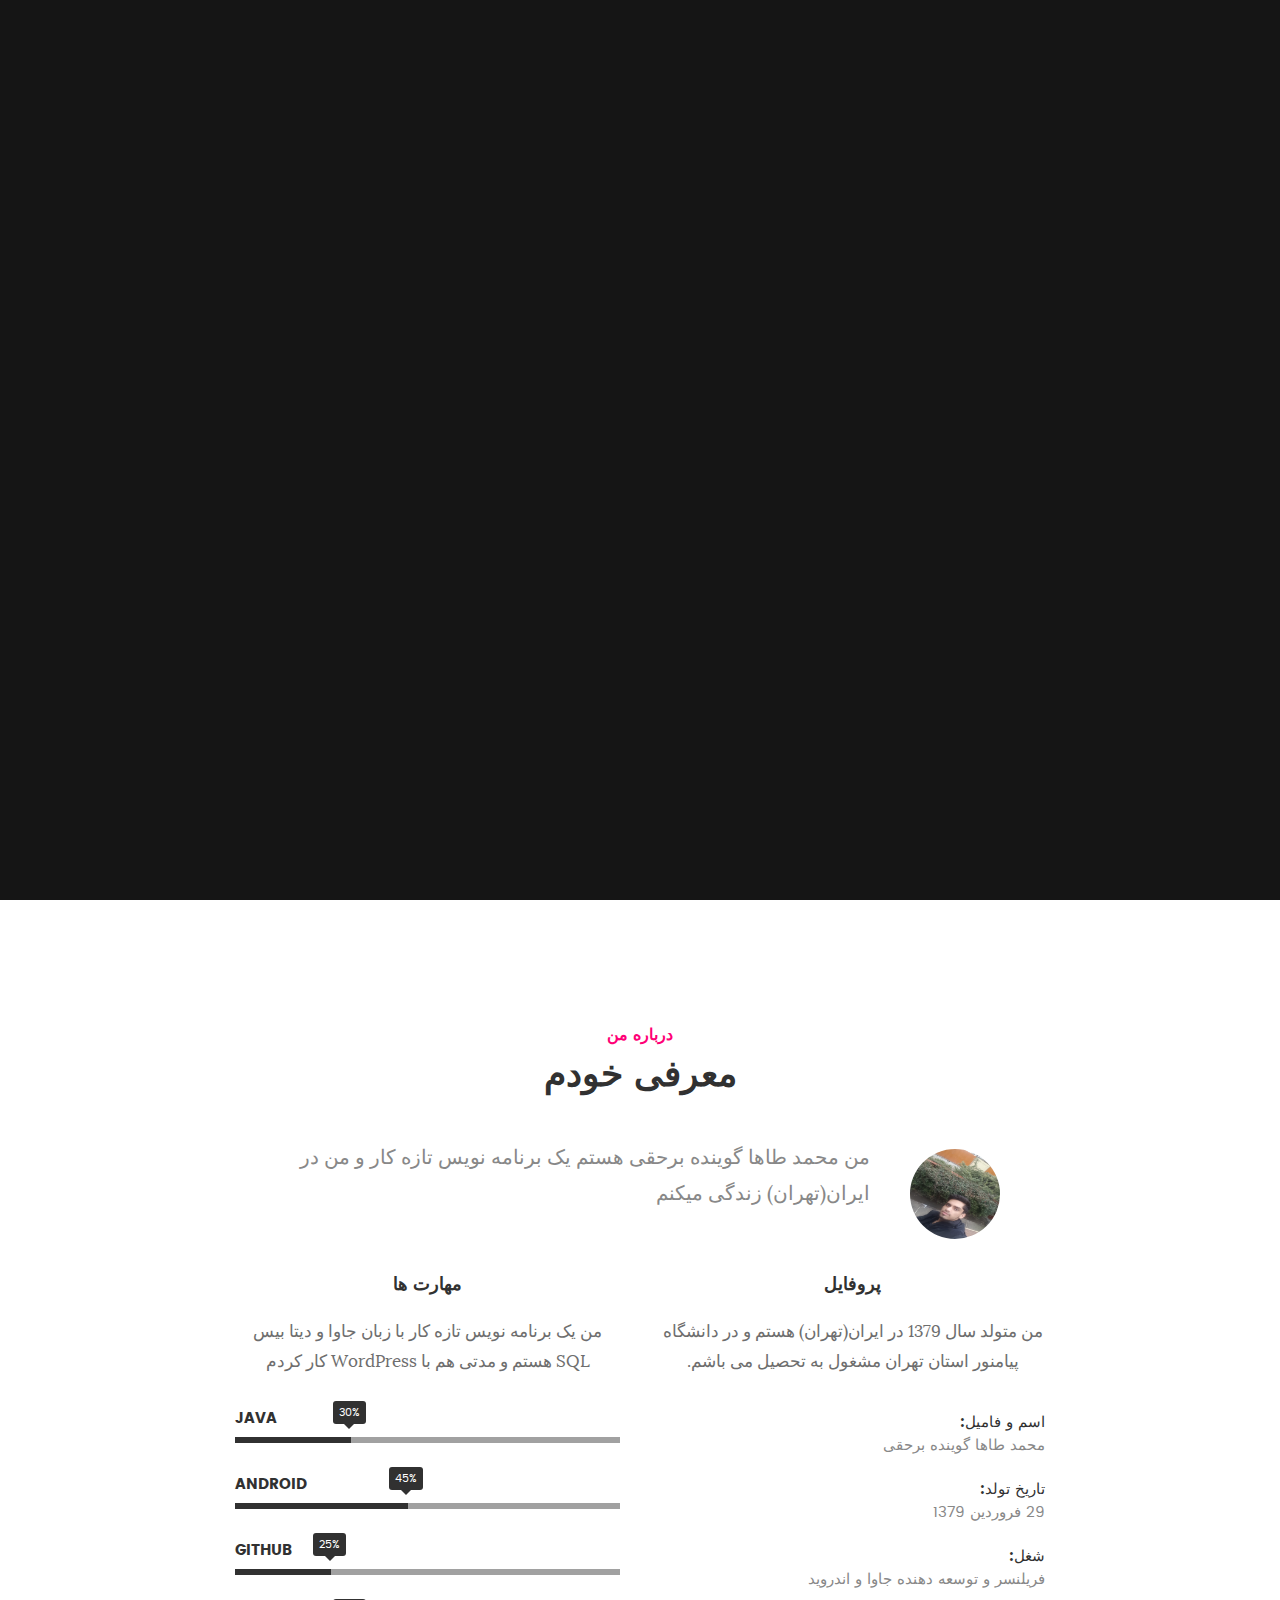
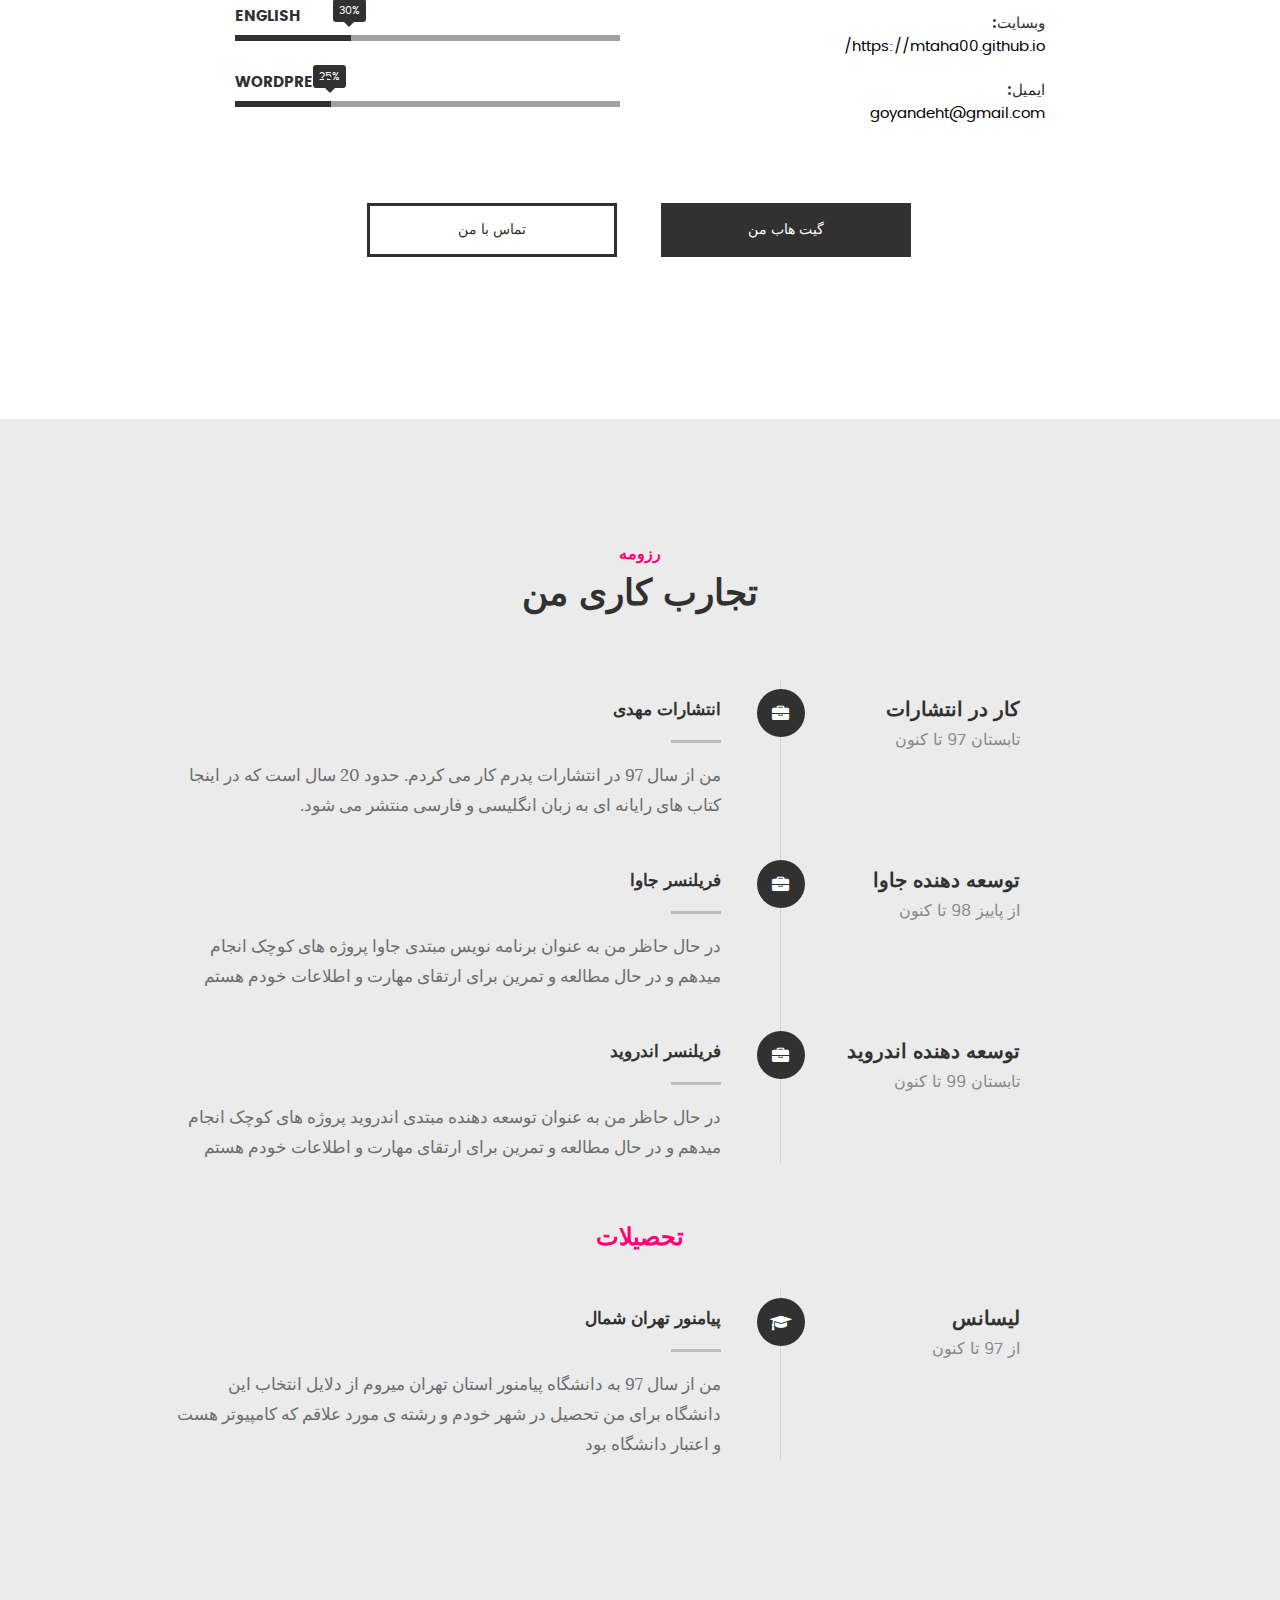
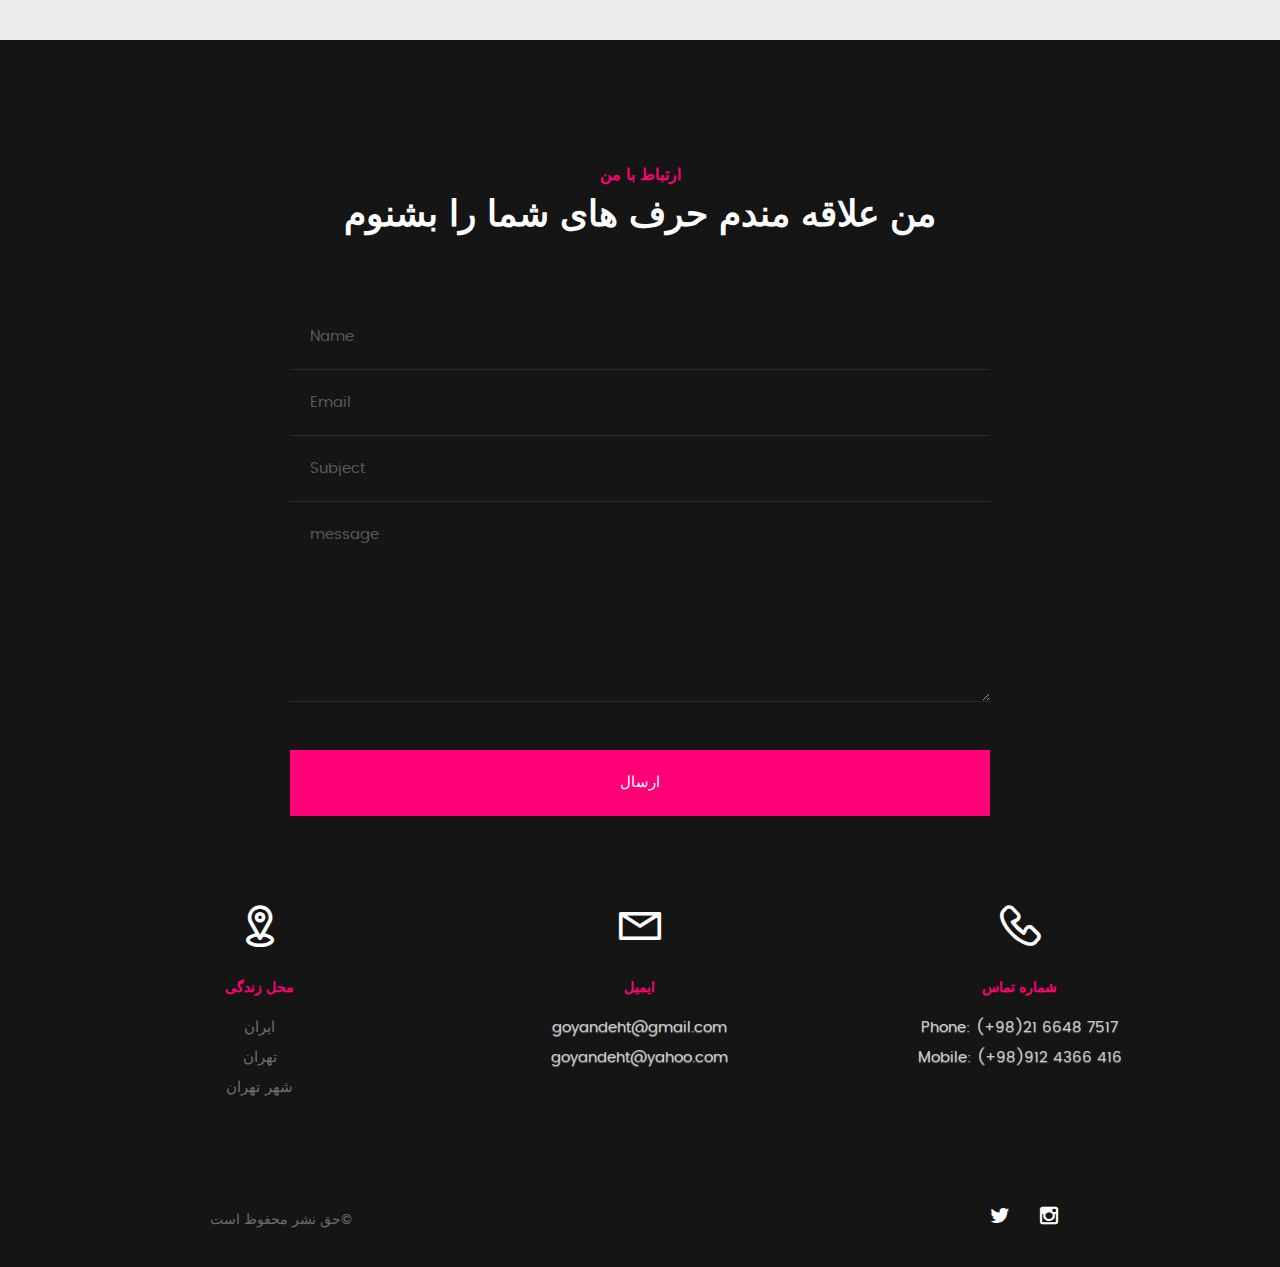
==== commit e0633953: "Update indexFa.html" ====
--- a/indexFa.html
+++ b/indexFa.html
@@ -104,7 +104,7 @@
 
 	   			<p class="intro-position">
 	   				<span id ="java">توسعه دهنده جاوا</span>
-	   				<span id = "sql" >دیتابیس SQL</span> 
+	   				<span id = "android" >برنامه نویس اندروید</span> 
 	   			</p>
 
 	   			<a id ="More" class="button stroke smoothscroll" href="#about" title="">درباره من</a>
@@ -154,12 +154,12 @@
 
 				<ul class="skill-bars">
 				   <li>
-				   	<div class="progress percent20"><span>20%</span></div>
+				   	<div class="progress percent30"><span>30%</span></div>
 				   	<strong>Java</strong>
 				   </li>
 				   <li>
-				   	<div class="progress percent15"><span>15%</span></div>
-				   	<strong>SQL DB</strong>
+				   	<div class="progress percent45"><span>45%</span></div>
+				   	<strong>Android</strong>
 				   </li>
 				   <li>
 				   	<div class="progress percent25"><span>25%</span></div>
@@ -195,7 +195,7 @@
    				</li>
    				<li>
    					<strong id="JB">شغل:</strong>
-   					<span id="JB1">فریلنسر و توسعه دهنده جاوا و sql</span>
+   					<span id="JB1">فریلنسر و توسعه دهنده جاوا و اندروید</span>
    				</li>
    				<li>
    					<strong id="WebS">وبسایت:</strong>
@@ -295,13 +295,13 @@
 	   				</div>
 
    				  <div class="timeline-header">
-	   					<h3 id="taha5">توسعه دهنده SQL</h3>
+	   					<h3 id="taha5">توسعه دهنده اندروید </h3>
 	   					<p id="taha6">تابستان 99 تا کنون</p>
 	   				</div>
 
 	   				<div class="timeline-content">
-	   					<h4 id="taha7">فریلنسر SQL</h4>
-	   					<p id="taha8">در حال حاظر من به عنوان توسعه دهنده مبتدی sql  پروژه های کوچک  انجام میدهم و در حال مطالعه و تمرین برای ارتقای مهارت و اطلاعات خودم هستم</p>
+	   					<h4 id="taha7">فریلنسر اندروید </h4>
+	   					<p id="taha8">در حال حاظر من به عنوان توسعه دهنده مبتدی اندروید  پروژه های کوچک  انجام میدهم و در حال مطالعه و تمرین برای ارتقای مهارت و اطلاعات خودم هستم</p>
 	   				</div>
 
 	   			</div> <!-- /timeline-block -->
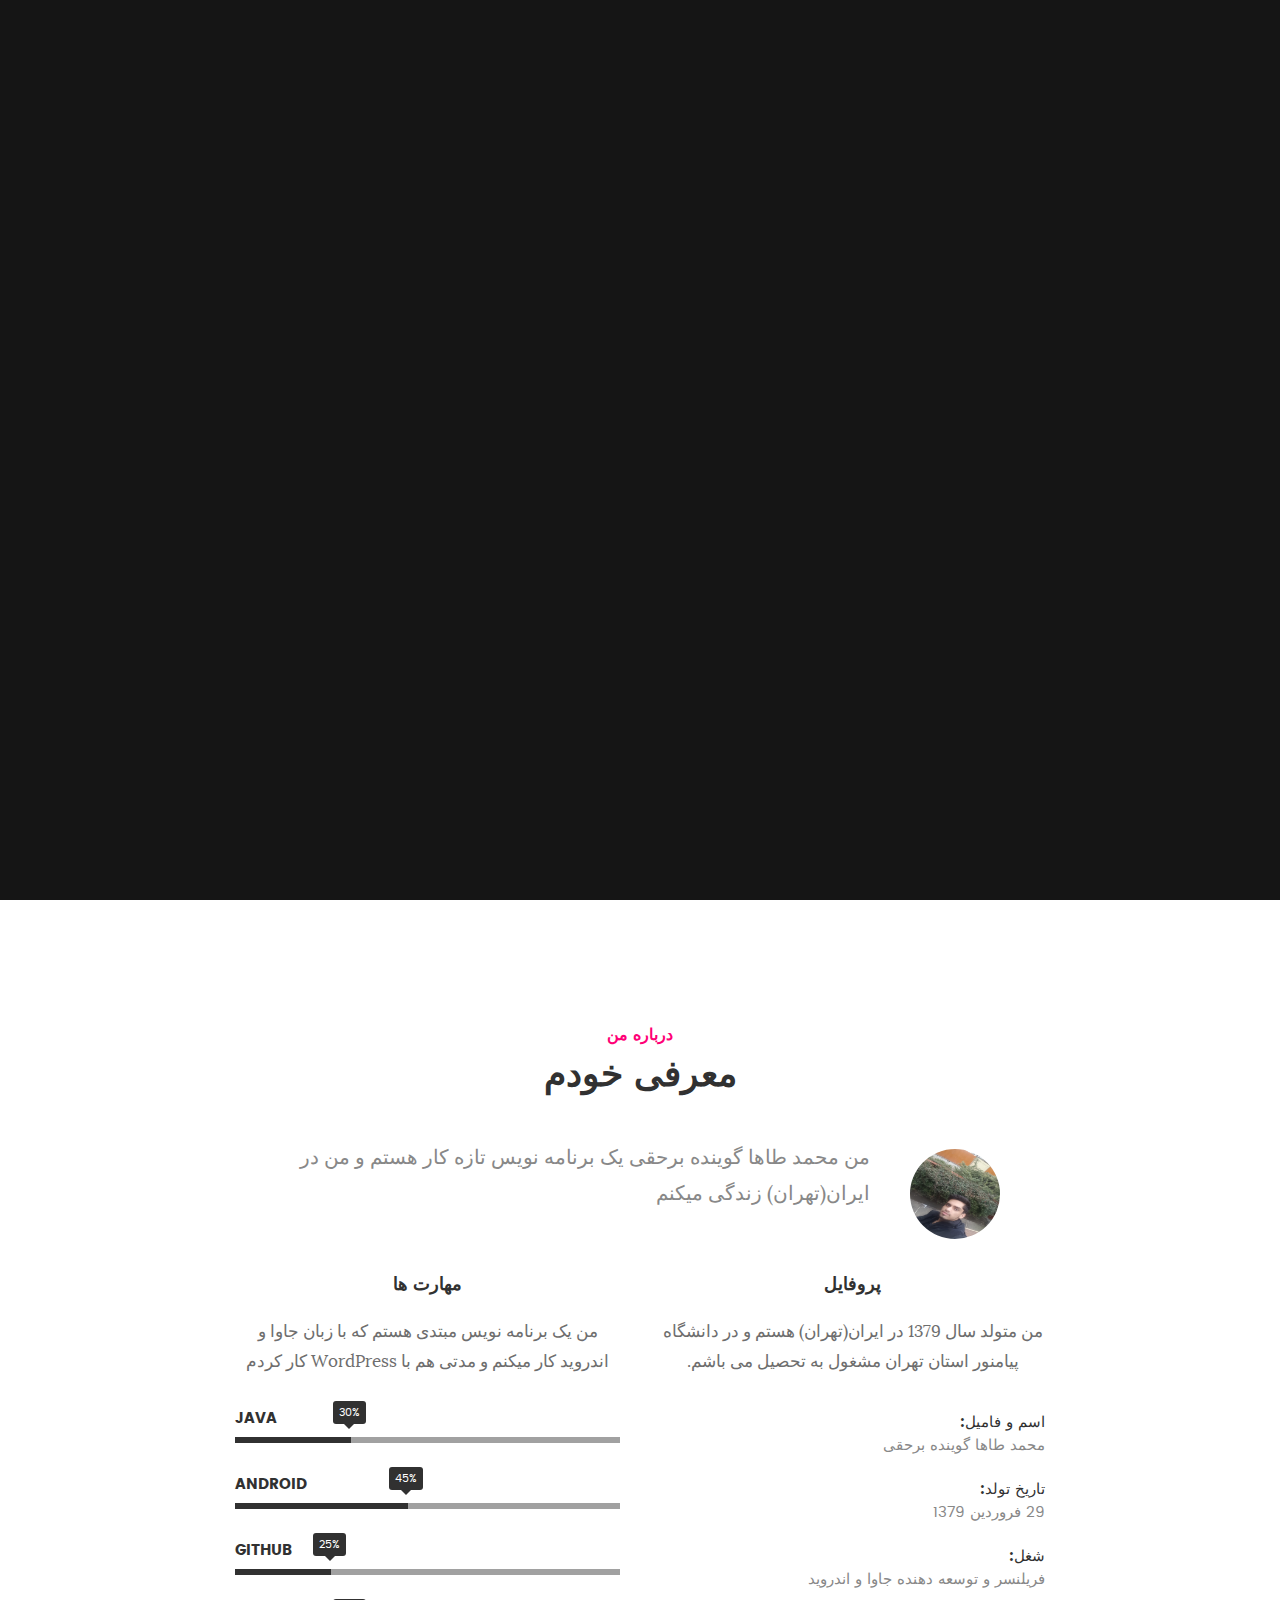
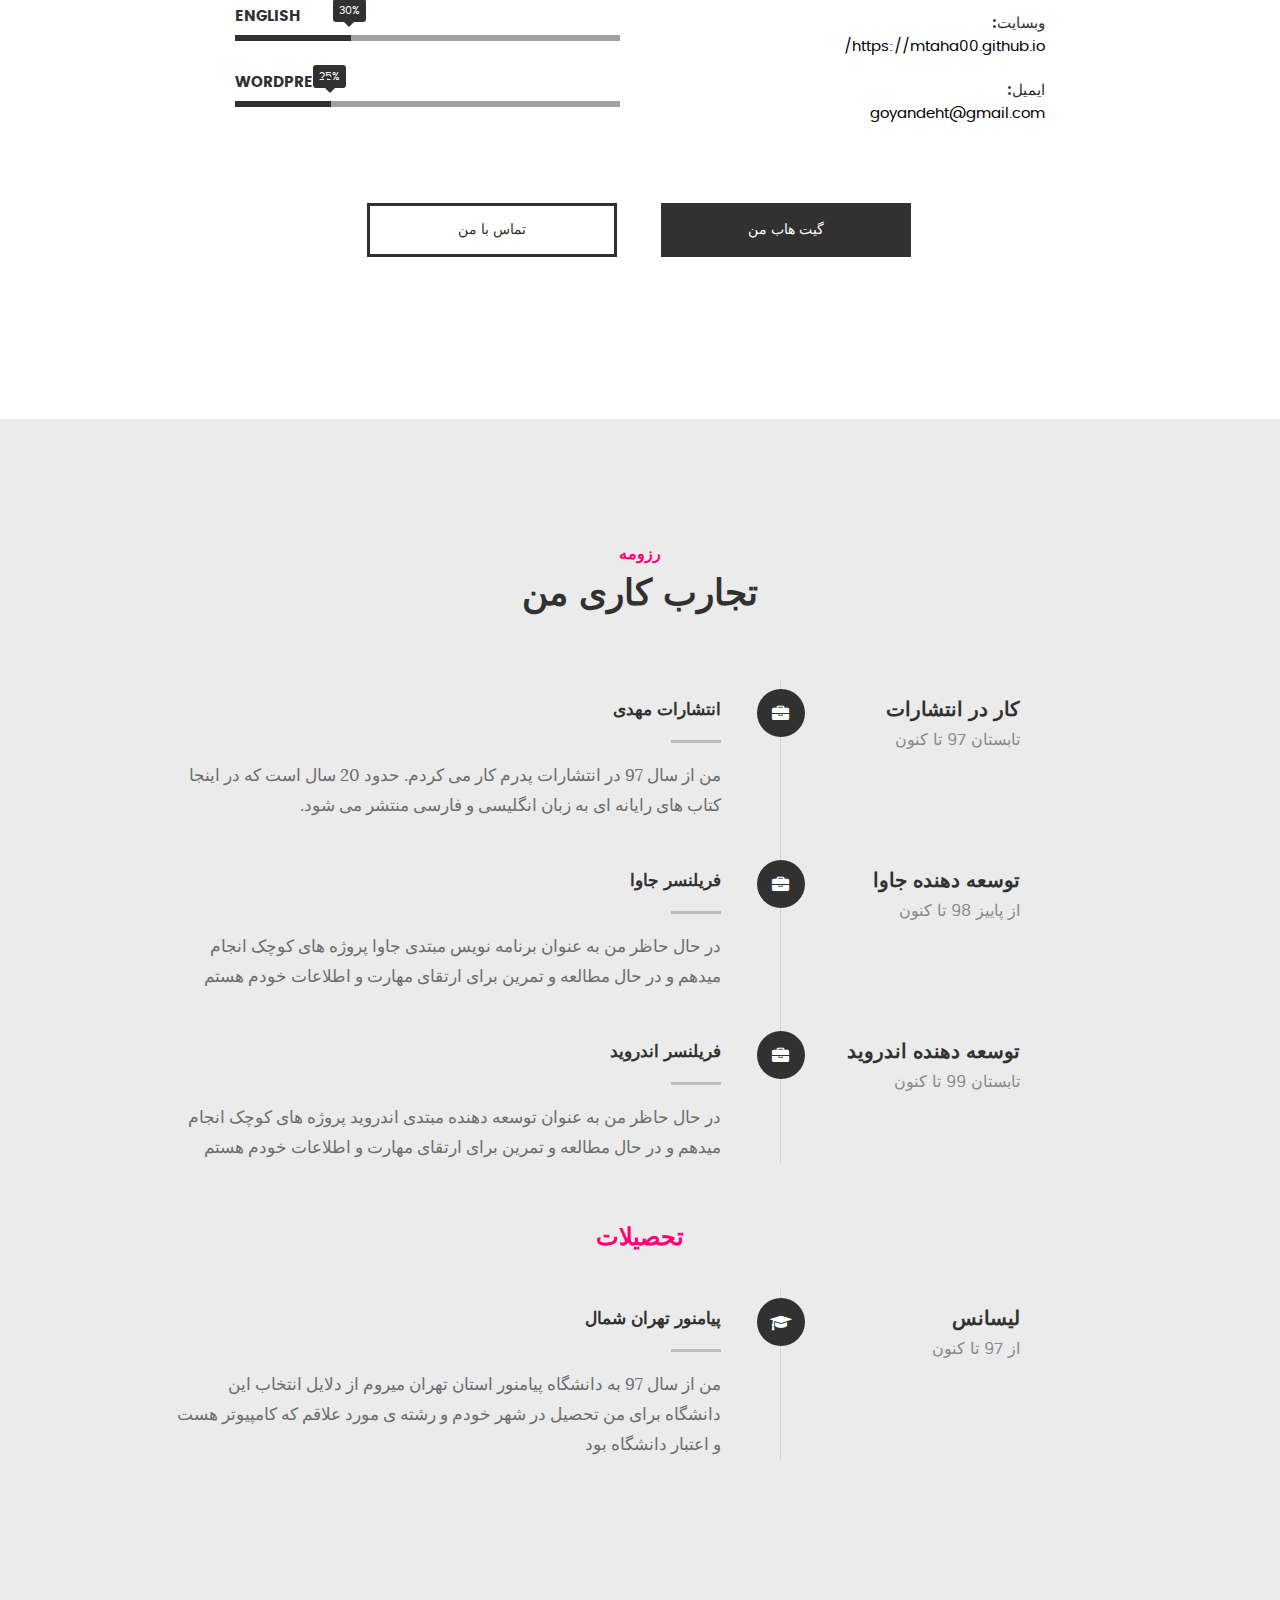
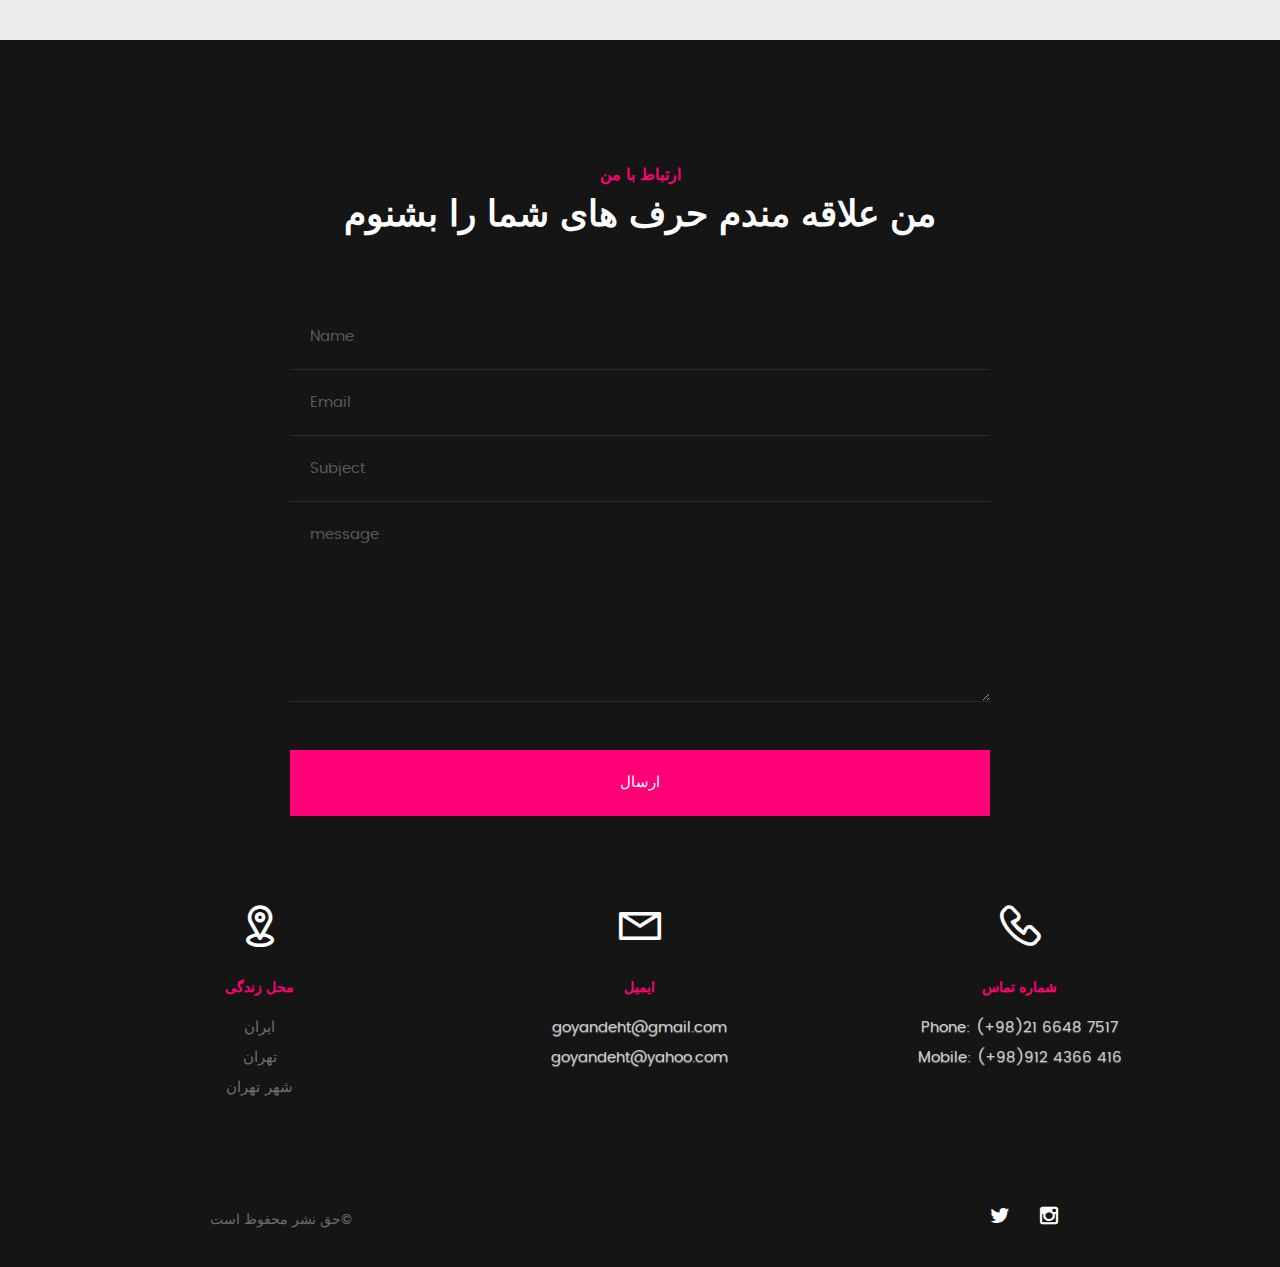
==== commit 1fff289e: "Update indexFa.html" ====
--- a/indexFa.html
+++ b/indexFa.html
@@ -139,7 +139,7 @@
 
    				<img src="images/profile-pic.jpg" alt="Profile Picture">
 
-   				<p id="IMM", class="lead">من محمد طاها گوینده برحقی هستم یک برنامه نویس تازه کار و من در ایران(تهران) زندگی میکنم</p>
+   				<p id="IMM", class="lead">من محمد طاها گوینده برحقی یک برنامه نویس تازه کار هستم و من در ایران(تهران) زندگی میکنم</p>
    			</div>   			
 
    		</div>   		
@@ -150,7 +150,7 @@
 		<div class="col-six tab-full">
 
    			<h3 id="SKLL">مهارت ها</h3>
-   			<p id="SKLL1" dir="rtl" style="text-align: center">من یک برنامه نویس تازه کار با زبان جاوا و دیتا بیس SQL هستم و مدتی هم با WordPress کار کردم</p>
+   			<p id="SKLL1" dir="rtl" style="text-align: center">من یک برنامه نویس مبتدی هستم که با زبان جاوا و اندروید کار میکنم و مدتی هم با WordPress کار کردم</p>
 
 				<ul class="skill-bars">
 				   <li>
